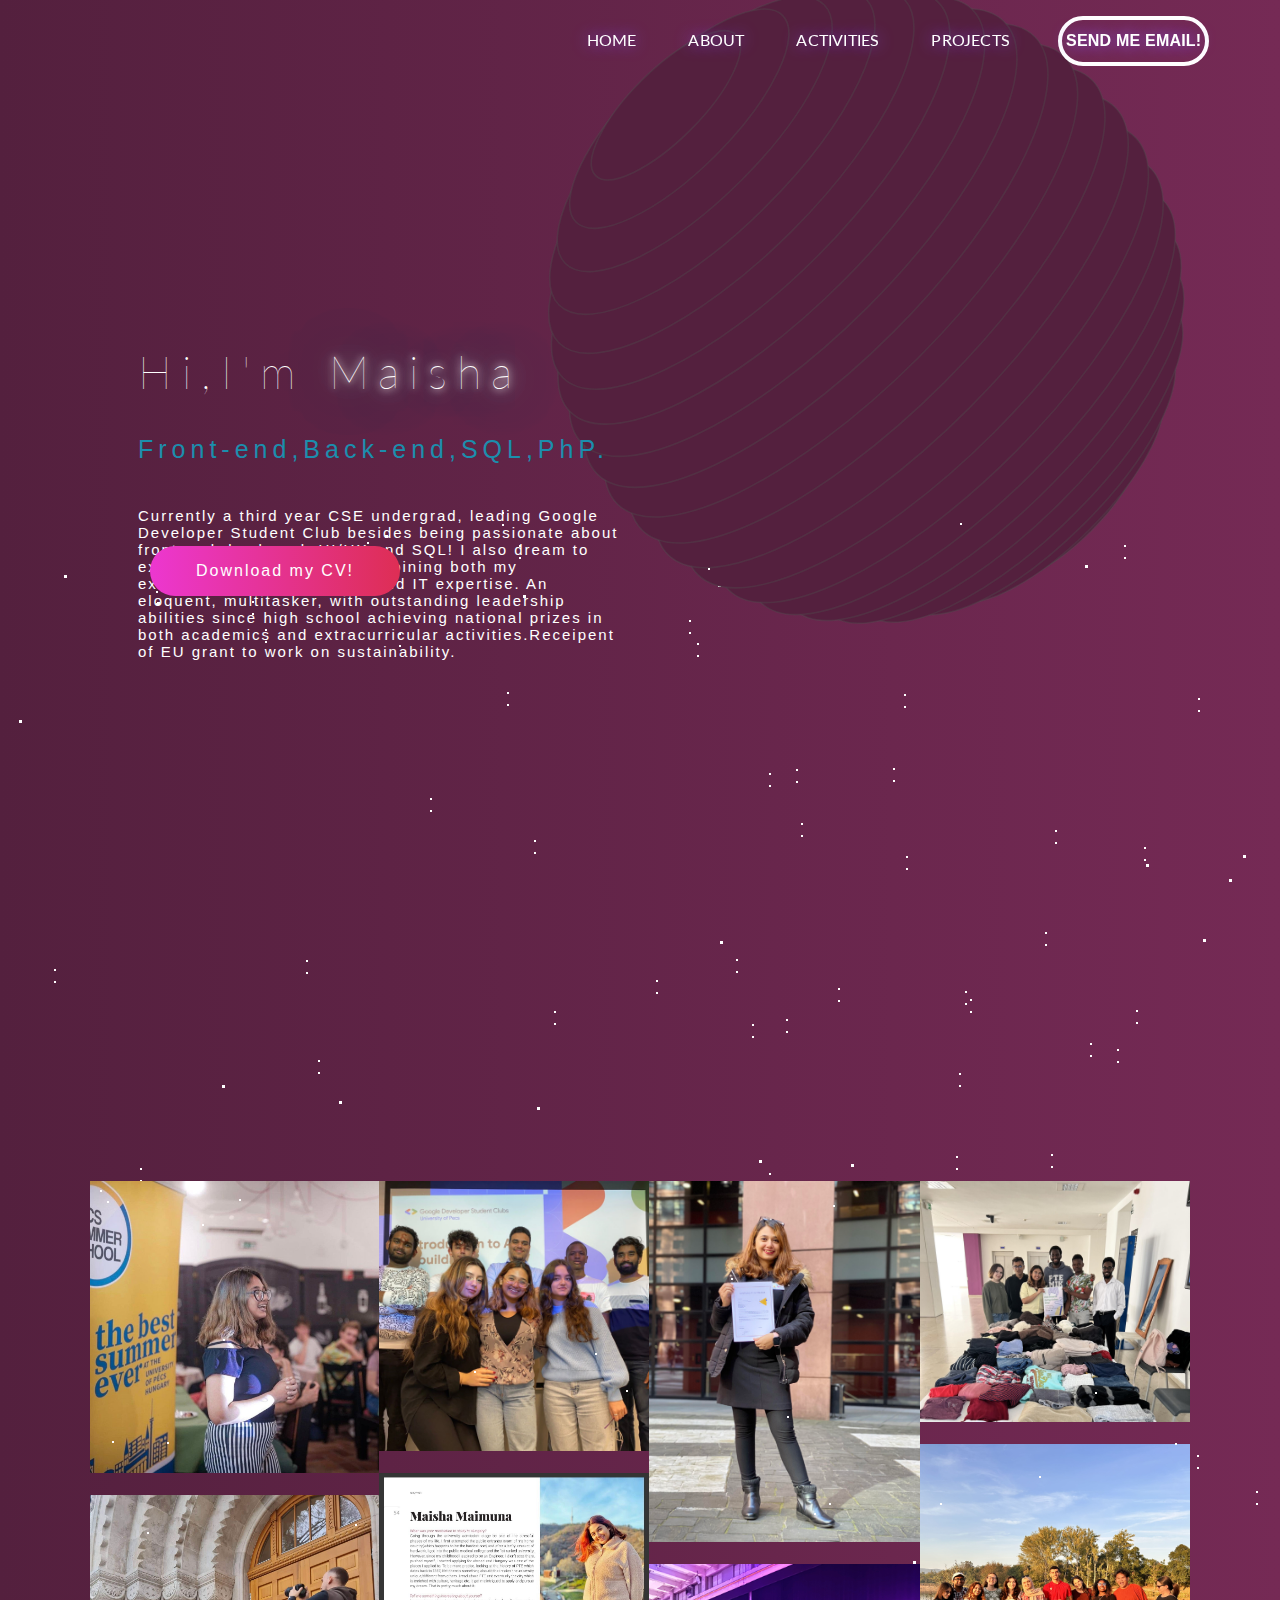
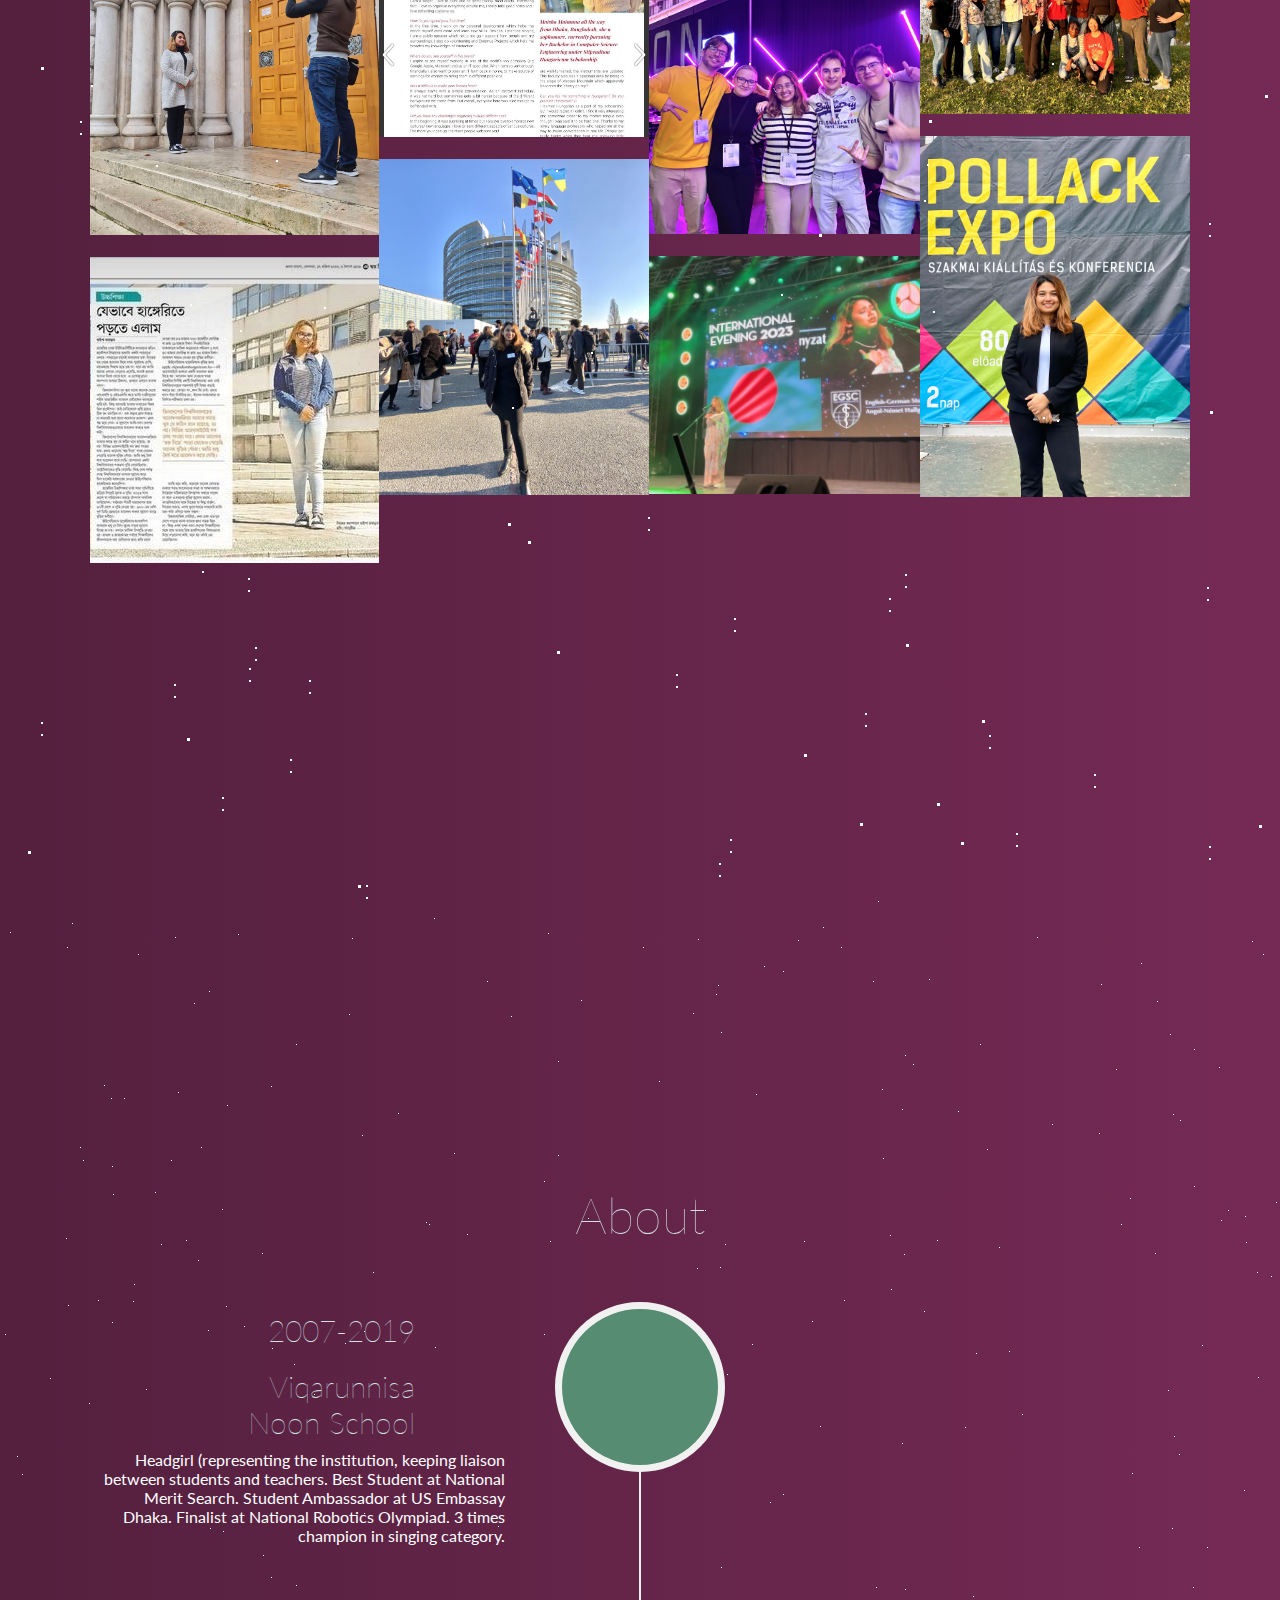
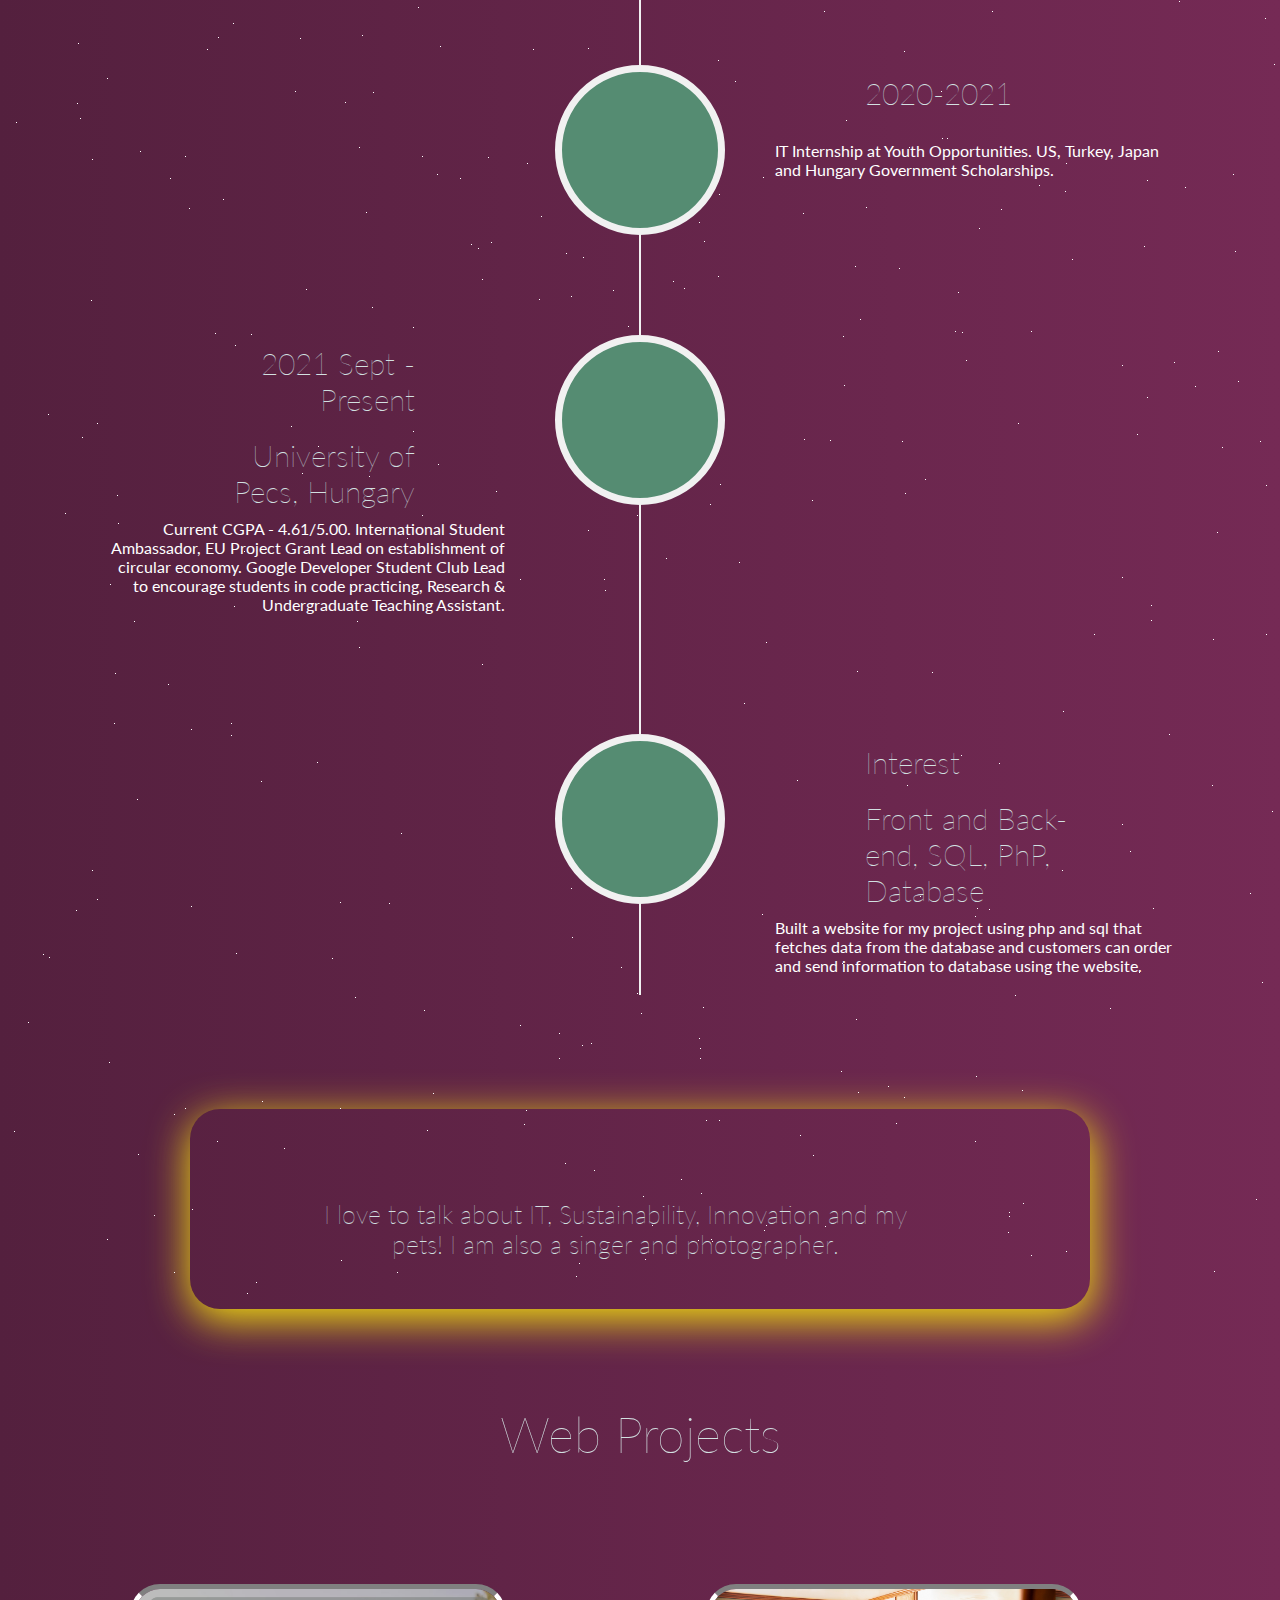
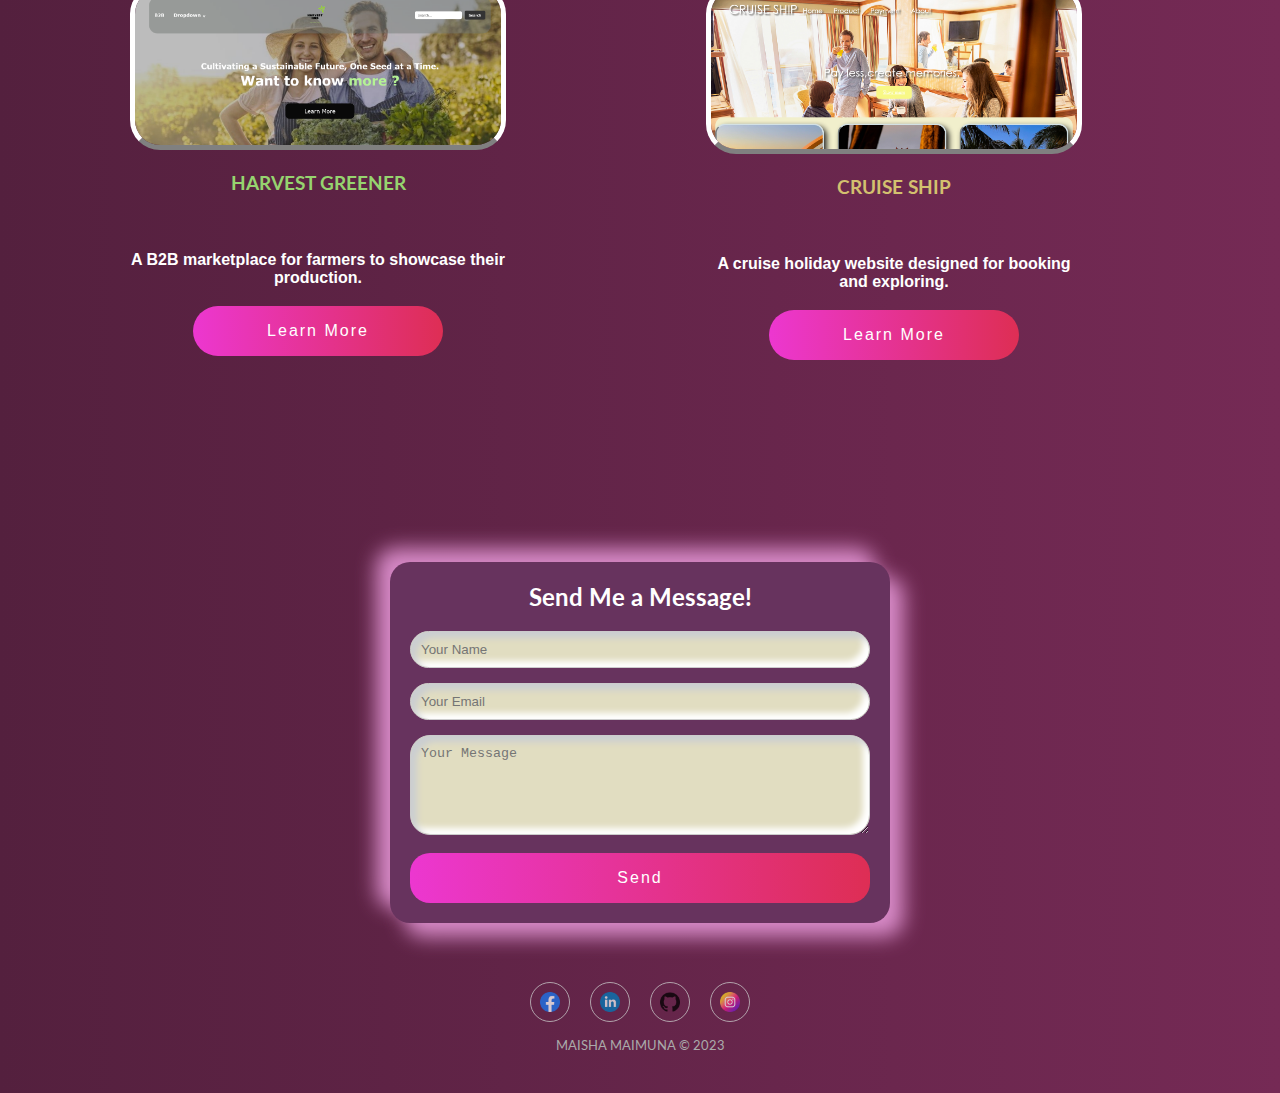
==== index.html @ 115b4304 "Added files." ====
<!DOCTYPE html>
<html lang="en">
<head>
    <meta charset="UTF-8">
    <meta http-equiv="X-UA-Compatible" content="IE=edge">
    <meta name="viewport" content="width=device-width, initial-scale=1.0">
    <title>Maisha Maimuna</title>
    <link rel="stylesheet" href="style/css.css">
	<link href='https://fonts.googleapis.com/css?family=Lato:300,400,700' rel='stylesheet' type='text/css'>
	<script src="https://codepen.io/juliangarnier/pen/75efae7724dbc3c055e918057fc4aca5.js"></script>
	
</head>
<body>
<div class="animation-wrapper">
  <div class="sphere-animation">
    <svg class="sphere" viewBox="0 0 440 440" stroke="rgba(80,80,80,.35)">
      <defs>
        <linearGradient id="sphereGradient" x1="5%" x2="5%" y1="0%" y2="15%">
          <stop stop-color="#373734" offset="0%"/>
          <stop stop-color="#242423" offset="50%"/>
          <stop stop-color="#0D0D0C" offset="100%"/>
          
        </linearGradient>
      </defs>
      <path d="M361.604 361.238c-24.407 24.408-51.119 37.27-59.662 28.727-8.542-8.543 4.319-35.255 28.726-59.663 24.408-24.407 51.12-37.269 59.663-28.726 8.542 8.543-4.319 35.255-28.727 59.662z"/>
      <path d="M360.72 360.354c-35.879 35.88-75.254 54.677-87.946 41.985-12.692-12.692 6.105-52.067 41.985-87.947 35.879-35.879 75.254-54.676 87.946-41.984 12.692 12.692-6.105 52.067-41.984 87.946z"/>
      <path d="M357.185 356.819c-44.91 44.91-94.376 68.258-110.485 52.149-16.11-16.11 7.238-65.575 52.149-110.485 44.91-44.91 94.376-68.259 110.485-52.15 16.11 16.11-7.239 65.576-52.149 110.486z"/>
      <path d="M350.998 350.632c-53.21 53.209-111.579 81.107-130.373 62.313-18.794-18.793 9.105-77.163 62.314-130.372 53.209-53.21 111.579-81.108 130.373-62.314 18.794 18.794-9.105 77.164-62.314 130.373z"/>
      <path d="M343.043 342.677c-59.8 59.799-125.292 91.26-146.283 70.268-20.99-20.99 10.47-86.483 70.269-146.282 59.799-59.8 125.292-91.26 146.283-70.269 20.99 20.99-10.47 86.484-70.27 146.283z"/>
      <path d="M334.646 334.28c-65.169 65.169-136.697 99.3-159.762 76.235-23.065-23.066 11.066-94.593 76.235-159.762s136.697-99.3 159.762-76.235c23.065 23.065-11.066 94.593-76.235 159.762z"/>
      <path d="M324.923 324.557c-69.806 69.806-146.38 106.411-171.031 81.76-24.652-24.652 11.953-101.226 81.759-171.032 69.806-69.806 146.38-106.411 171.031-81.76 24.652 24.653-11.953 101.226-81.759 171.032z"/>
      <path d="M312.99 312.625c-73.222 73.223-153.555 111.609-179.428 85.736-25.872-25.872 12.514-106.205 85.737-179.428s153.556-111.609 179.429-85.737c25.872 25.873-12.514 106.205-85.737 179.429z"/>
      <path d="M300.175 299.808c-75.909 75.909-159.11 115.778-185.837 89.052-26.726-26.727 13.143-109.929 89.051-185.837 75.908-75.908 159.11-115.778 185.837-89.051 26.726 26.726-13.143 109.928-89.051 185.836z"/>
      <path d="M284.707 284.34c-77.617 77.617-162.303 118.773-189.152 91.924-26.848-26.848 14.308-111.534 91.924-189.15C265.096 109.496 349.782 68.34 376.63 95.188c26.849 26.849-14.307 111.535-91.923 189.151z"/>
      <path d="M269.239 267.989c-78.105 78.104-163.187 119.656-190.035 92.807-26.849-26.848 14.703-111.93 92.807-190.035 78.105-78.104 163.187-119.656 190.035-92.807 26.849 26.848-14.703 111.93-92.807 190.035z"/>
      <path d="M252.887 252.52C175.27 330.138 90.584 371.294 63.736 344.446 36.887 317.596 78.043 232.91 155.66 155.293 233.276 77.677 317.962 36.521 344.81 63.37c26.85 26.848-14.307 111.534-91.923 189.15z"/>
      <path d="M236.977 236.61C161.069 312.52 77.867 352.389 51.14 325.663c-26.726-26.727 13.143-109.928 89.052-185.837 75.908-75.908 159.11-115.777 185.836-89.05 26.727 26.726-13.143 109.928-89.051 185.836z"/>
      <path d="M221.067 220.7C147.844 293.925 67.51 332.31 41.639 306.439c-25.873-25.873 12.513-106.206 85.736-179.429C200.6 53.786 280.931 15.4 306.804 41.272c25.872 25.873-12.514 106.206-85.737 179.429z"/>
      <path d="M205.157 204.79c-69.806 69.807-146.38 106.412-171.031 81.76-24.652-24.652 11.953-101.225 81.759-171.031 69.806-69.807 146.38-106.411 171.031-81.76 24.652 24.652-11.953 101.226-81.759 171.032z"/>
      <path d="M189.247 188.881c-65.169 65.169-136.696 99.3-159.762 76.235-23.065-23.065 11.066-94.593 76.235-159.762s136.697-99.3 159.762-76.235c23.065 23.065-11.066 94.593-76.235 159.762z"/>
      <path d="M173.337 172.971c-59.799 59.8-125.292 91.26-146.282 70.269-20.991-20.99 10.47-86.484 70.268-146.283 59.8-59.799 125.292-91.26 146.283-70.269 20.99 20.991-10.47 86.484-70.269 146.283z"/>
      <path d="M157.427 157.061c-53.209 53.21-111.578 81.108-130.372 62.314-18.794-18.794 9.104-77.164 62.313-130.373 53.21-53.209 111.58-81.108 130.373-62.314 18.794 18.794-9.105 77.164-62.314 130.373z"/>
      <path d="M141.517 141.151c-44.91 44.91-94.376 68.259-110.485 52.15-16.11-16.11 7.239-65.576 52.15-110.486 44.91-44.91 94.375-68.258 110.485-52.15 16.109 16.11-7.24 65.576-52.15 110.486z"/>
      <path d="M125.608 125.241c-35.88 35.88-75.255 54.677-87.947 41.985-12.692-12.692 6.105-52.067 41.985-87.947C115.525 43.4 154.9 24.603 167.592 37.295c12.692 12.692-6.105 52.067-41.984 87.946z"/>
      <path d="M109.698 109.332c-24.408 24.407-51.12 37.268-59.663 28.726-8.542-8.543 4.319-35.255 28.727-59.662 24.407-24.408 51.12-37.27 59.662-28.727 8.543 8.543-4.319 35.255-28.726 59.663z"/>
    </svg>
  </div>
</div>
<nav id="navbar" class="">
<div class="nav-wrapper">
<ul id="menu">
      <li><a href="index.html" class="navshadow">Home</a></li>
	  <li><a href="about.html" class="navshadow">About</a></li>
	  <li><a href="activities.html" class="navshadow">Activities</a></li>
	  <li><a href="projects.html"class="navshadow" >Projects</a></li>
	  <li><a href="mailto:maimunapriyota676@gmail.com" class="bn3637 bn36"  >Send me email!</a></li>
	  
</ul>
</div>
</nav>


<!-- Menu Icon -->
<div class="menuIcon">
  <span class="icon icon-bars"></span>
  <span class="icon icon-bars overlay"></span>
</div>




<div id='stars'></div>
<div id='stars2'></div>
<div id='stars3'></div>
<h1>
Hi,I'm <span>Maisha</span></h1>
<br>
<p class="intro">Front-end,Back-end,SQL,PhP.</p>
<p class="intro1">Currently a third year CSE undergrad, leading Google Developer Student Club besides being passionate about front-end, back-end, UI/UX and SQL! 
I also dream to expand my career into IT combining both my extraordinary oratory skills and IT expertise. 
An eloquent, multitasker, with outstanding leadership abilities since high school achieving national prizes in both academics and extracurricular activities.Receipent of EU grant to work on sustainability.</p>

<div id="container">
      <button>Download my CV!</button>
    </div>



<div class="gallery">
	<div class="gallery__column">
		        <div class="item">
				<img src="images/img1.jpeg" class="gallery__image" width=100% height=20%>
				<div class="caption">
						
						<p>sed do eiusmod</p>
					</div>
				</div>
		

		        <div class="item">
				<img src="images/img4.jpeg" class="gallery__image" width=100% height=30%>
				<div class="caption">
						
						<p>sed do eiusmod</p>
					</div>
				</div>
			

	            <div class="item">
				<img src="images/img9.jpeg"  class="gallery__image">
				<div class="caption">
						
						<p>sed do eiusmod</p>
					</div>
				</div>
		
	</div>
	
	            <div class="gallery__column">
		        <div class="item">
				<img src="images/img3.jpg"  class="gallery__image" width=100% height=23%>
				<div class="caption">
						
						<p>sed do eiusmod</p>
					</div>
				</div>

		
		        <div class="item">
				<img src="images/img6.jpeg" width=100% height=27% class="gallery__image">
				<div class="caption">
						
						<p>sed do eiusmod</p>
					</div>
				</div>
			

                <div class="item">
				<img src="images/img10.jpg" width=100% height=35% class="gallery__image">
				<div class="caption">
						
						<p>sed do eiusmod</p>
					</div>
				</div>

	</div>
	
	<div class="gallery__column">
                <div class="item">
				<img src="images/img2.jpeg" class="gallery__image" width=100% height=35%>
				<div class="caption">
						
						<p>sed do eiusmod</p>
					</div>
				</div>

		
                <div class="item">
				<img src="images/img7.jpg" width=100% height=25% class="gallery__image">
				<div class="caption">
						
						<p>sed do eiusmod</p>
					</div>
				</div>

                <div class="item">
				<img src="images/img11.jpg" width=100% height=25% class="gallery__image">
				<div class="caption">
						
						<p>sed do eiusmod</p>
					</div>
				</div>

	</div>
	
	<div class="gallery__column">
                <div class="item">
				<img src="images/img5.jpeg" width=100% height=20% class="gallery__image">
				<div class="caption">
						
						<p>sed do eiusmod</p>
					</div>
				</div>
                <div class="item">
				<img src="images/img8.jpg" width=100% height=30% class="gallery__image">
				<div class="caption">
						
						<p>sed do eiusmod</p>
					</div>
				</div>
                <div class="item">
				<img src="images/img12.jpg" width=100% height=35% class="gallery__image">
				<div class="caption">
						
						<p>sed do eiusmod</p>
					</div>
				</div>

	</div>
</div>

    <!-- About Section -->
    <section id="about">
        <div class="container">
            <div class="row">
                <div class="col-lg-12 text-center">
                    <h4>About</h4>
                    
                </div>
				<br>
				<br>
				<br>
            </div>
            <div class="row">
                <div class="col-lg-12">
                    <ul class="timeline">
                        <li>
                            <div class="timeline-image">
                                <img class="img-circle img-responsive" src="img/about/1.jpg" alt="">
                            </div>
                            <div class="timeline-panel">
                                <div class="timeline-heading">
                                    <h5>2007-2019</h5>
                                    <h5 class="subheading">Viqarunnisa Noon School</h5>
                                </div>
                                <div class="timeline-body">
                                    <p class="text-muted">Headgirl (representing the institution, keeping liaison between students and teachers. Best Student at National Merit Search. Student Ambassador at US Embassay Dhaka. Finalist at National Robotics Olympiad. 3 times champion in singing category. </p>
                                </div>
                            </div>
                        </li>
                        <li class="timeline-inverted">
                            <div class="timeline-image">
                                <img class="img-circle img-responsive" src="img/about/2.jpg" alt="">
                            </div>
                            <div class="timeline-panel">
                                <div class="timeline-heading">
                                    <h5>2020-2021</h5>
                                    <h5 class="subheading"></h5>
                                </div>
                                <div class="timeline-body">
                                    <p class="text-muted">IT Internship at Youth Opportunities. US, Turkey, Japan and Hungary Government Scholarships.</p>
                                </div>
                            </div>
                        </li>
                        <li>
                            <div class="timeline-image">
                                <img class="img-circle img-responsive" src="img/about/3.jpg" alt="">
                            </div>
                            <div class="timeline-panel">
                                <div class="timeline-heading">
                                    <h5>2021 Sept - Present</h5>
                                    <h5 class="subheading">University of Pecs, Hungary</h5>
                                </div>
                                <div class="timeline-body">
                                    <p class="text-muted">Current CGPA - 4.61/5.00. International Student Ambassador, EU Project Grant Lead on establishment of circular economy. Google Developer Student Club Lead to encourage students in code practicing, Research & Undergraduate Teaching Assistant.</p>
                                </div>
                            </div>
                        </li>
                        <li class="timeline-inverted">
                            <div class="timeline-image">
                                <img class="img-circle img-responsive" src="img/about/4.jpg" alt="">
                            </div>
                            <div class="timeline-panel">
                                <div class="timeline-heading">
                                    <h5>Interest</h5>
                                    <h5 class="subheading">Front and Back-end, SQL, PhP, Database</h5>
                                </div>
                                <div class="timeline-body">
                                    <p class="text-muted">Built a website for my project using php and sql that fetches data from the database and customers can order and send information to database using the website.</p>
                                </div>
                            </div>
                        </li>
                       </div>
                      
                    </ul>
                </div>
            </div>
      
    </section>
<br>
<br>
<br>
<br>
<br>
<br>

	<div class="post-item1">
<h6> I love to talk about IT, Sustainability, Innovation and my pets! I am also a singer and photographer. </h6>
</div>

<br>
<br>
<br>
<br>
<br>

 <h4> Web Projects </h4>
 <div class="row">
 <div class="column" >
  <div class="post-item">
  <div class="displayimage">
  <img class="imgradius" src="images/webpg2.png" width= 100% height= 60%>
  </div>
  <br>
    <h3><span style="color:#96d36f">HARVEST GREENER</h3>
    <br>
	<br>
	<br>
    <p class="cratepara">A B2B marketplace for farmers to showcase their production.</p>
	<br>
	<button><a href="https://github.com/maishapriyota/harvesthub.github.io" class="button button4" </a>Learn More</button>
	<br>
  </div>
  </div>
  

  <div class="column" >
  <div class="post-item">
  <div class="displayimage">
  <img  class="imgradius" src="images/webpg1.png" width= 100% height= 40% >
  </div>
  <br>
    <h3 ><span style="color:#d3c06f">CRUISE SHIP</h3>
	<br>
	<br>
	<br>
    <p class="cratepara">A cruise holiday website designed for booking and exploring.</p>
	<br>
	<button><a href="https://github.com/maishapriyota/cruise_travel" class="button button4" ></a>Learn More</button>
  </div>
  </div>  
 </div>
  
<br>
<br>
<br>
<br>
<br>
<br>
<br>
<br>
<br>
<br>
<br>
<br>
<br>
<br>
<br>
<br>
<br>
<br>
<br>
<br>
<br>
<br>

<div class="contact-form">
    <h2><span style="color:white">Send Me a Message!</span></h2>
    <form method="post" action="process_message.php">
        <input type="text" name="name" placeholder="Your Name" required>
        <input type="email" name="email" placeholder="Your Email" required>
        <textarea name="message" placeholder="Your Message" required></textarea>
        <button type="submit" name="submit">Send</button>
    </form>
</div>
<br>
<div class="footer-basic">
        <footer>
            <div class="social">
			<a href="https://www.facebook.com/maimunapriyota"><img src="images/facebook.png" width=20px height=20px></a>
			<a href="https://www.linkedin.com/in/maishamaimuna2"><img src="images/linkedin.png" width=20px height=20px></a>
			<a href="https://github.com/maishapriyota"><img src="images/github.png" width=20px height=20px></a>
			<a href="https://www.instagram.com/maieshapriyota/"><img src="images/instagram.png" width=20px height=20px></a>
			</div>
            
            <p class="copyright">MAISHA MAIMUNA © 2023</p>
        </footer>
    </div>

</body>
</html>
<link rel="stylesheet" href="css.css">
<script type="text/javascript" src="script.js"></script>
---- style/css.css ----
html {
  
  background: linear-gradient(to right, #54203e , #752a55);
  overflow: visible;
  
}
body, h1, h2, h3, p {
    margin: 0;
    padding: 0;
}

/* Global styles */

* {
  border: 0;
  box-sizing: border-box;
  margin: 0;
  padding: 0;
}

body {
  font-family: Lato, Helvetica, Arial, sans-serif;
}

a {
  color: inherit;
  font-family: inherit;
  font-size: inherit;
  text-decoration: none;
  
}



/*======================================================
                          Navbar
  ======================================================*/
#navbar {
  background: none;
  position: fixed;
  top: 0;
  height: 60px;
  line-height: 60px;
  width: 140vw;
  z-index: 10;
}

.bn3637 {
  display: inline-flex;
  align-items: center;
  justify-content: center;
  padding: 0.7rem 2rem;
  font-family: "Poppins", sans-serif;
  font-weight: 700;
  font-size: 18px;
  text-align: center;
  text-decoration: none;
  color: #fff;
  backface-visibility: hidden;
  border: 0.3rem solid transparent;
  border-radius: 3rem;
}

.bn36 {
  border-color: #fff;
  transition: transform 0.2s cubic-bezier(0.235, 0, 0.05, 0.95);
}

.bn36:hover {
  transform: perspective(1px) scale3d(1.044, 1.044, 1) translateZ(0) !important;
}


.nav-wrapper {
  margin: auto;
  
  text-align: center;
  width: 70%;
} @media(max-width: 768px) {
    .nav-wrapper {
      width: 90%;
    }
  } @media(max-width: 638px) {
      .nav-wrapper {
        width: 100%;
      }
    } 


.zoom {
  padding: 1px 10px;
  background-color: white;
  border-radius: 20px 20px 20px;
  transition: transform .2s;
  
  width: 200px;
  height: 50px;
  margin: 0 auto;
}

.zoom:hover {
  -ms-transform: scale(0.5); /* IE 9 */
  -webkit-transform: scale(1.5); /* Safari 3-8 */
  transform: scale(1.5); 
}ow:

#navbar ul {
  display: inline-block;
  float: right;
  list-style: none;
  /* margin-right: 14px; */
  margin-top: 6px;
  text-align: right;
  transition: all 300ms cubic-bezier(0.075, 0.82, 0.165, 1);
}
  -webkit-transition: transform 0.5s ease-out;
 @media(orientation: landscape) {
#navbar ul {
        display: inline-block;
      }
    }

#navbar li {
  display: inline-block;
}

#navbar li a {
  color: white;
  display: flex;
  font-size: 1em;
  height: 50px;
  letter-spacing: 0.2px;
  margin: 0 20px;
  padding: 10px 4px;
  position: relative;
  text-decoration: none;
  text-transform: uppercase;
  text-shadow: 0 0 15px #8e54e9;
  transition: all 400ms cubic-bezier(0.75, 0.82, 0.165, 1.75);
}

#navbar li:hover {
  color: #111;
  transform: scale(1.2);
  text-shadow: none;
}


/** Sphere **/

.animation-wrapper {
  width: 30%;
  padding-bottom: 40%;
  position: relative;
}


.animation-wrapper::before {
  content: '';
  display: block;
  position: absolute;
  top: 50%;
  left: 50%;
  transform: translate(-50%, -50%);
  width: 85%;
  height: 85%;
  z-index: 0;
  

}

.sphere-animation {
  position: absolute;
  top: 50%;
  left: 150%;
  width: 700px;
  height: 800px;
  margin: -300px 0 0 -60px;
}



.sphere path {
  fill: #54203e;
  stroke-width: 1px;
  stroke: rgba(80,80,80,.35);
  backface-visibility: hidden;
}

@media (min-width: 500px) {
  .sphere path {
    stroke-width: 1px;
  }
}



.controls {
    background: #3F4656;
    display: flex;
    padding: 20px;
    border-radius: 10px;
    position: relative;
    z-index: 3;
    box-shadow: 0 4px 20px -1px rgba(18, 22, 33, .7);
    @media(max-width: 1200px) {
        margin-top: -4%;
    }
    @media(max-width: 600px) {
        flex-direction: column;
    }
    label {
        color: #CDD9ED;
        font-weight: 500;
        font-size: 14px;
        display: block;
        margin-bottom: 16px;
        @media(max-width: 600px) {
            margin-bottom: 12px;
        }
    }
    [type="range"] {
        width: 160px;
        @media(max-width: 600px) {
            width: 280px;
        }
    }
    & > div {
        &:not(:last-child) {
            margin-right: 20px;
            @media(max-width: 600px) {
                margin: 0 0 24px 0;
            }
        }
    }
}





/*======================================================
                   Responsive Mobile Menu 
  ======================================================*/
.overlay-menu {
  background: lightblue;
  color: rgb(13, 26, 38);
  display: flex;
  align-items: center;
  justify-content: center;
  position: absolute;
  top: 0;
  right: 0;
  padding-right: 15px;
  transform: translateX(-100%);
  width: 100vw;
  height: 100vh;
  -webkit-transition: transform 0.2s ease-out;
  transition: transform 0.2s ease-out;
}

.overlay-menu ul, .overlay-menu li {
  display: block;
  position: relative;
}

.overlay-menu li a {
  display: block;
  font-size: 1.8em;
  letter-spacing: 4px;
/*   opacity: 0; */
  padding: 10px 0;
  text-align: right;
  text-transform: uppercase;
  -webkit-transition: color 0.3s ease;
  transition: color 0.3s ease;
/*   -webkit-transition: 0.2s opacity 0.2s ease-out;
  transition: 0.2s opacity 0.2s ease-out; */
}

.overlay-menu li a:hover,
.overlay-menu li a:active {
  color: rgb(28, 121, 184);
  -webkit-transition: color 0.3s ease;
  transition: color 0.3s ease;
}



#stars {
	content:"e";
  background: transparent;
  box-shadow: 1744px 122px #FFF , 134px 1321px #FFF , 92px 859px #FFF , 235px 1045px #FFF , 366px 912px #FFF , 491px 942px #FFF , 14px 1831px #FFF , 582px 476px #FFF , 588px 1230px #FFF , 1520px 1343px #FFF , 1671px 203px #FFF , 550px 341px #FFF , 1491px 549px #FFF , 558px 161px #FFF , 896px 1823px #FFF , 999px 1463px #FFF , 1557px 636px #FFF , 1754px 1307px #FFF , 1682px 1494px #FFF , 703px 1707px #FFF , 1945px 1847px #FFF , 1151px 1320px #FFF , 980px 144px #FFF , 478px 948px #FFF , 109px 1762px #FFF , 558px 255px #FFF , 719px 1820px #FFF , 588px 748px #FFF , 1899px 174px #FFF , 841px 1771px #FFF , 571px 1588px #FFF , 1155px 353px #FFF , 1879px 1220px #FFF , 1782px 870px #FFF , 407px 1238px #FFF , 1141px 63px #FFF , 1147px 1097px #FFF , 1406px 159px #FFF , 637px 1215px #FFF , 694px 1114px #FFF , 1536px 727px #FFF , 1708px 1512px #FFF , 1147px 880px #FFF , 684px 988px #FFF , 140px 851px #FFF , 1565px 1788px #FFF , 1573px 889px #FFF , 1172px 628px #FFF , 1474px 1978px #FFF , 435px 447px #FFF , 185px 1808px #FFF , 620px 1560px #FFF , 1387px 1196px #FFF , 138px 1854px #FFF , 137px 1499px #FFF , 1721px 1132px #FFF , 10px 32px #FFF , 1931px 1990px #FFF , 209px 91px #FFF , 1876px 1795px #FFF , 1130px 1551px #FFF , 284px 1848px #FFF , 389px 1603px #FFF , 612px 1121px #FFF , 825px 1926px #FFF , 161px 344px #FFF , 1729px 333px #FFF , 1037px 37px #FFF , 844px 1085px #FFF , 1179px 554px #FFF , 50px 478px #FFF , 1864px 704px #FFF , 233px 723px #FFF , 1202px 445px #FFF , 882px 189px #FFF , 362px 735px #FFF , 924px 411px #FFF , 902px 209px #FFF , 104px 185px #FFF , 1599px 1852px #FFF , 1974px 944px #FFF , 438px 1164px #FFF , 401px 1533px #FFF , 191px 1429px #FFF , 251px 1034px #FFF , 1807px 1412px #FFF , 72px 23px #FFF , 1752px 1146px #FFF , 261px 1481px #FFF , 548px 33px #FFF , 710px 1204px #FFF , 355px 1697px #FFF , 581px 100px #FFF , 318px 1146px #FFF , 929px 79px #FFF , 999px 347px #FFF , 155px 292px #FFF , 271px 677px #FFF , 920px 1596px #FFF , 1736px 184px #FFF , 1022px 1790px #FFF , 1465px 1762px #FFF , 820px 526px #FFF , 175px 37px #FFF , 440px 746px #FFF , 681px 1879px #FFF , 690px 1135px #FFF , 1960px 1453px #FFF , 422px 856px #FFF , 1217px 1232px #FFF , 1015px 1695px #FFF , 1933px 492px #FFF , 272px 448px #FFF , 1578px 1487px #FFF , 437px 874px #FFF , 947px 838px #FFF , 1339px 867px #FFF , 1484px 773px #FFF , 764px 66px #FFF , 418px 707px #FFF , 192px 1909px #FFF , 1629px 215px #FFF , 171px 260px #FFF , 1180px 220px #FFF , 488px 857px #FFF , 593px 493px #FFF , 1794px 886px #FFF , 1673px 1977px #FFF , 905px 1193px #FFF , 1372px 1843px #FFF , 1605px 908px #FFF , 659px 181px #FFF , 700px 1758px #FFF , 812px 1200px #FFF , 1800px 1440px #FFF , 1858px 212px #FFF , 628px 1026px #FFF , 1825px 1556px #FFF , 1641px 1750px #FFF , 1195px 1086px #FFF , 1465px 558px #FFF , 1634px 436px #FFF , 1354px 1831px #FFF , 1212px 1485px #FFF , 1491px 994px #FFF , 604px 1279px #FFF , 413px 1131px #FFF , 1677px 1086px #FFF , 841px 47px #FFF , 146px 489px #FFF , 117px 1195px #FFF , 67px 47px #FFF , 883px 258px #FFF , 1801px 1294px #FFF , 594px 1870px #FFF , 649px 531px #FFF , 721px 132px #FFF , 975px 1616px #FFF , 716px 94px #FFF , 295px 791px #FFF , 174px 1814px #FFF , 1130px 298px #FFF , 1747px 1835px #FFF , 605px 1521px #FFF , 78px 743px #FFF , 1685px 311px #FFF , 804px 341px #FFF , 1440px 852px #FFF , 1607px 1692px #FFF , 698px 1112px #FFF , 1153px 1608px #FFF , 539px 999px #FFF , 262px 353px #FFF , 457px 1246px #FFF , 1858px 998px #FFF , 364px 431px #FFF , 1907px 912px #FFF , 541px 916px #FFF , 168px 1384px #FFF , 357px 1321px #FFF , 1859px 1866px #FFF , 1001px 909px #FFF , 842px 1663px #FFF , 369px 1176px #FFF , 932px 1372px #FFF , 1606px 732px #FFF , 1844px 857px #FFF , 974px 1588px #FFF , 804px 1139px #FFF , 65px 1213px #FFF , 1066px 863px #FFF , 1991px 1734px #FFF , 300px 738px #FFF , 1260px 1141px #FFF , 83px 260px #FFF , 1219px 167px #FFF , 613px 990px #FFF , 873px 81px #FFF , 362px 235px #FFF , 373px 372px #FFF , 80px 247px #FFF , 902px 1141px #FFF , 294px 464px #FFF , 766px 1925px #FFF , 1151px 1305px #FFF , 1250px 1593px #FFF , 1289px 119px #FFF , 1525px 1505px #FFF , 234px 1306px #FFF , 571px 858px #FFF , 571px 996px #FFF , 766px 1342px #FFF , 1371px 716px #FFF , 711px 1939px #FFF , 904px 1797px #FFF , 424px 1710px #FFF , 762px 1614px #FFF , 1389px 1290px #FFF , 905px 689px #FFF , 352px 38px #FFF , 2000px 1317px #FFF , 597px 864px #FFF , 824px 711px #FFF , 966px 1060px #FFF , 958px 992px #FFF , 1121px 324px #FFF , 1624px 688px #FFF , 1737px 702px #FFF , 1566px 1344px #FFF , 697px 368px #FFF , 291px 1126px #FFF , 1732px 50px #FFF , 712px 1941px #FFF , 1257px 372px #FFF , 317px 1462px #FFF , 222px 309px #FFF , 1139px 647px #FFF , 170px 878px #FFF , 1272px 1511px #FFF , 1009px 1912px #FFF , 1875px 1105px #FFF , 1968px 1370px #FFF , 1193px 687px #FFF , 1498px 611px #FFF , 247px 1993px #FFF , 1686px 1611px #FFF , 937px 340px #FFF , 114px 1423px #FFF , 496px 1191px #FFF , 110px 1284px #FFF , 876px 687px #FFF , 1173px 214px #FFF , 210px 628px #FFF , 302px 1173px #FFF , 1318px 939px #FFF , 1665px 1310px #FFF , 66px 338px #FFF , 1355px 615px #FFF , 1139px 1672px #FFF , 91px 1000px #FFF , 112px 422px #FFF , 89px 503px #FFF , 97px 1599px #FFF , 1031px 1955px #FFF , 1755px 1532px #FFF , 1764px 1930px #FFF , 1822px 1751px #FFF , 133px 401px #FFF , 718px 85px #FFF , 1797px 78px #FFF , 520px 1725px #FFF , 226px 406px #FFF , 1561px 1574px #FFF , 340px 1602px #FFF , 718px 976px #FFF , 1823px 570px #FFF , 1298px 484px #FFF , 1023px 1903px #FFF , 1266px 1334px #FFF , 763px 877px #FFF , 223px 631px #FFF , 1761px 1293px #FFF , 878px 1px #FFF , 973px 696px #FFF , 975px 1841px #FFF , 1276px 302px #FFF , 1399px 1324px #FFF , 1706px 872px #FFF , 341px 1960px #FFF , 1384px 1655px #FFF , 1897px 767px #FFF , 68px 405px #FFF , 705px 310px #FFF , 194px 103px #FFF , 1432px 368px #FFF , 1262px 1682px #FFF , 1933px 1526px #FFF , 263px 655px #FFF , 1031px 1031px #FFF , 1557px 788px #FFF , 1558px 1360px #FFF , 812px 421px #FFF , 1951px 734px #FFF , 1567px 498px #FFF , 1832px 1229px #FFF , 913px 164px #FFF , 1907px 1273px #FFF , 533px 749px #FFF , 1235px 951px #FFF , 645px 1959px #FFF , 92px 1570px #FFF , 1169px 1434px #FFF , 118px 1223px #FFF , 583px 957px #FFF , 1245px 316px #FFF , 527px 863px #FFF , 372px 1007px #FFF , 244px 1251px #FFF , 314px 494px #FFF , 1842px 1463px #FFF , 1315px 730px #FFF , 1655px 1366px #FFF , 482px 979px #FFF , 340px 1808px #FFF , 256px 578px #FFF , 858px 1792px #FFF , 1965px 403px #FFF , 454px 253px #FFF , 1664px 698px #FFF , 1974px 750px #FFF , 262px 1801px #FFF , 1652px 1076px #FFF , 992px 711px #FFF , 1792px 1323px #FFF , 700px 1748px #FFF , 855px 966px #FFF , 1833px 1747px #FFF , 402px 1272px #FFF , 1391px 1039px #FFF , 1395px 1538px #FFF , 397px 1972px #FFF , 744px 1403px #FFF , 1784px 1046px #FFF , 111px 198px #FFF , 1827px 473px #FFF , 1347px 1891px #FFF , 1238px 1081px #FFF , 189px 908px #FFF , 1513px 542px #FFF , 673px 981px #FFF , 720px 1184px #FFF , 373px 792px #FFF , 1470px 1631px #FFF , 16px 822px #FFF , 1935px 829px #FFF , 364px 613px #FFF , 223px 899px #FFF , 1233px 874px #FFF , 1441px 1834px #FFF , 719px 894px #FFF , 76px 1610px #FFF , 296px 685px #FFF , 572px 1637px #FFF , 349px 114px #FFF , 1670px 1802px #FFF , 979px 928px #FFF , 1589px 574px #FFF , 756px 194px #FFF , 616px 507px #FFF , 271px 186px #FFF , 198px 360px #FFF , 1916px 418px #FFF , 721px 667px #FFF , 1937px 1908px #FFF , 17px 556px #FFF , 345px 443px #FFF , 718px 760px #FFF , 1922px 310px #FFF , 1185px 887px #FFF , 1745px 1848px #FFF , 909px 847px #FFF , 1170px 134px #FFF , 1773px 1133px #FFF , 1099px 233px #FFF , 1122px 1524px #FFF , 866px 907px #FFF , 398px 213px #FFF , 1287px 886px #FFF , 1194px 149px #FFF , 1876px 1667px #FFF , 332px 1658px #FFF , 146px 1253px #FFF , 958px 211px #FFF , 643px 47px #FFF , 1213px 1339px #FFF , 1637px 1939px #FFF , 1601px 355px #FFF , 256px 1982px #FFF , 989px 1609px #FFF , 1179px 701px #FFF , 685px 1463px #FFF , 1910px 465px #FFF , 764px 1930px #FFF , 1856px 433px #FFF , 720px 367px #FFF , 1821px 416px #FFF , 48px 1114px #FFF , 716px 489px #FFF , 174px 1972px #FFF , 115px 1373px #FFF , 1487px 141px #FFF , 1919px 1362px #FFF , 1662px 859px #FFF , 1168px 490px #FFF , 706px 1820px #FFF , 588px 318px #FFF , 107px 778px #FFF , 621px 1667px #FFF , 1331px 1996px #FFF , 1404px 1154px #FFF , 860px 1019px #FFF , 1385px 1883px #FFF , 1066px 1951px #FFF , 752px 444px #FFF , 955px 1031px #FFF , 1256px 1899px #FFF , 961px 1455px #FFF , 1101px 84px #FFF , 890px 335px #FFF , 798px 40px #FFF , 138px 54px #FFF , 1934px 252px #FFF , 429px 324px #FFF , 1645px 1522px #FFF , 218px 737px #FFF , 1625px 531px #FFF , 605px 1290px #FFF , 1867px 648px #FFF , 82px 1137px #FFF , 231px 1423px #FFF , 471px 944px #FFF , 1363px 1752px #FFF , 482px 1364px #FFF , 1305px 627px #FFF , 1065px 891px #FFF , 217px 1841px #FFF , 1843px 1501px #FFF , 1681px 734px #FFF , 185px 856px #FFF , 609px 1094px #FFF , 49px 1657px #FFF , 783px 594px #FFF , 1018px 1123px #FFF , 644px 1149px #FFF , 739px 1262px #FFF , 1439px 1187px #FFF , 1789px 1507px #FFF , 941px 791px #FFF , 1319px 1308px #FFF , 498px 626px #FFF , 1594px 858px #FFF , 783px 71px #FFF , 576px 1976px #FFF , 1625px 696px #FFF , 1821px 352px #FFF , 1039px 885px #FFF , 208px 430px #FFF , 124px 198px #FFF , 1964px 686px #FFF , 1440px 1952px #FFF , 231px 1435px #FFF , 1846px 853px #FFF , 1174px 536px #FFF , 1228px 310px #FFF , 1380px 699px #FFF , 1116px 169px #FFF , 1416px 1007px #FFF , 178px 192px #FFF , 1302px 1903px #FFF , 1892px 154px #FFF , 962px 1032px #FFF , 1009px 1916px #FFF , 1549px 1206px #FFF , 899px 968px #FFF , 902px 543px #FFF , 1516px 542px #FFF , 965px 527px #FFF , 1594px 696px #FFF , 856px 1719px #FFF , 1522px 248px #FFF , 1795px 283px #FFF , 1144px 946px #FFF , 1365px 199px #FFF , 359px 1347px #FFF , 1506px 263px #FFF , 433px 1793px #FFF , 201px 247px #FFF , 942px 838px #FFF , 1122px 1065px #FFF , 1997px 108px #FFF , 306px 989px #FFF , 641px 1713px #FFF , 1072px 959px #FFF , 1874px 1079px #FFF , 1938px 269px #FFF , 891px 389px #FFF , 22px 574px #FFF , 727px 474px #FFF , 1671px 1649px #FFF , 98px 400px #FFF , 641px 798px #FFF , 1218px 1051px #FFF , 907px 1485px #FFF , 1002px 1549px #FFF , 1932px 1448px #FFF , 1132px 573px #FFF , 1222px 1147px #FFF , 1009px 451px #FFF , 698px 1940px #FFF , 97px 1123px #FFF , 904px 751px #FFF , 1904px 593px #FFF , 1451px 1658px #FFF , 191px 1606px #FFF , 1346px 482px #FFF , 1935px 1086px #FFF , 1052px 224px #FFF , 526px 1810px #FFF , 1607px 606px #FFF , 427px 1830px #FFF , 1546px 407px #FFF , 1771px 208px #FFF , 1714px 181px #FFF , 1332px 943px #FFF , 1663px 1094px #FFF , 1861px 1747px #FFF , 1429px 1217px #FFF , 1733px 1915px #FFF , 925px 1179px #FFF , 735px 781px #FFF , 1775px 1989px #FFF , 1770px 476px #FFF , 844px 400px #FFF , 1793px 1517px #FFF , 544px 281px #FFF , 725px 344px #FFF , 1274px 764px #FFF , 1845px 339px #FFF , 582px 1745px #FFF , 351px 1287px #FFF , 207px 749px #FFF , 1063px 1411px #FFF , 1246px 342px #FFF , 1538px 166px #FFF , 770px 602px #FFF , 1214px 1971px #FFF , 113px 294px #FFF , 1157px 101px #FFF , 1657px 517px #FFF , 637px 1693px #FFF , 961px 1649px #FFF , 1754px 1572px #FFF , 1885px 659px #FFF , 238px 34px #FFF , 413px 1027px #FFF , 1709px 1556px #FFF , 460px 878px #FFF , 1597px 608px #FFF , 544px 434px #FFF , 1258px 477px #FFF , 565px 1863px #FFF , 426px 322px #FFF , 1917px 850px #FFF , 296px 144px #FFF , 643px 1896px #FFF , 511px 116px #FFF , 359px 847px #FFF , 702px 1133px #FFF , 857px 1371px #FFF , 559px 1758px #FFF , 1615px 1223px #FFF , 1927px 1736px #FFF , 704px 941px #FFF , 1932px 942px #FFF , 1462px 335px #FFF , 154px 1915px #FFF , 1387px 918px #FFF , 1512px 1041px #FFF , 1094px 1334px #FFF , 1678px 865px #FFF , 1960px 431px #FFF , 666px 1258px #FFF , 422px 1215px #FFF , 345px 802px #FFF , 1207px 647px #FFF , 1701px 374px #FFF , 1440px 1925px #FFF , 1536px 1163px #FFF , 905px 155px #FFF , 843px 1036px #FFF , 660px 823px #FFF , 1329px 661px #FFF , 1867px 899px #FFF , 1022px 514px #FFF , 1062px 1570px #FFF , 888px 1786px #FFF , 699px 1738px #FFF , 1831px 1712px #FFF , 434px 18px #FFF , 227px 205px #FFF , 520px 1279px #FFF , 1329px 764px #FFF , 1824px 47px #FFF , 112px 266px #FFF , 830px 1140px #FFF , 478px 637px #FFF , 634px 850px #FFF , 711px 873px #FFF , 987px 249px #FFF , 1454px 909px #FFF , 699px 922px #FFF , 1458px 1142px #FFF , 701px 1893px #FFF , 134px 384px #FFF , 904px 354px #FFF , 1913px 1229px #FFF , 1606px 1336px #FFF , 976px 1776px #FFF , 1726px 605px #FFF , 1244px 590px #FFF , 1351px 526px #FFF , 1997px 130px #FFF , 1137px 1134px #FFF , 1293px 283px #FFF , 977px 1608px #FFF , 422px 1252px #FFF , 236px 1653px #FFF , 28px 1722px #FFF , 698px 39px #FFF , 5px 434px #FFF , 1430px 1466px #FFF , 1470px 1596px #FFF , 487px 81px #FFF , 186px 340px #FFF , 1941px 1px #FFF , 1342px 487px #FFF , 813px 1855px #FFF , 1445px 148px #FFF , 1965px 1428px #FFF , 1122px 1277px #FFF , 846px 820px #FFF , 1804px 228px #FFF , 1501px 121px #FFF , 215px 1033px #FFF , 244px 426px #FFF , 976px 453px #FFF , 566px 953px #FFF , 1772px 213px #FFF , 1323px 1778px #FFF , 1350px 817px #FFF , 803px 913px #FFF , 1395px 1359px #FFF , 1995px 119px #FFF , 579px 1963px #FFF , 862px 1621px #FFF , 1718px 825px #FFF , 823px 27px #FFF , 1252px 41px #FFF , 1562px 835px #FFF , 1730px 633px #FFF , 1723px 1939px #FFF , 524px 1824px #FFF , 1921px 1450px #FFF , 1174px 1062px #FFF , 1008px 1932px #FFF , 467px 334px #FFF , 80px 818px #FFF , 1266px 1185px #FFF , 1589px 807px #FFF , 1221px 320px #FFF , 1724px 852px #FFF , 1194px 286px #FFF , 800px 1835px #FFF , 1958px 728px #FFF , 1271px 376px #FFF , 43px 1654px #FFF , 77px 803px #FFF , 1399px 197px #FFF , 591px 1743px #FFF , 652px 1925px #FFF , 107px 1939px #FFF , 1110px 1708px #FFF , 797px 1480px #FFF , 1516px 684px #FFF , 559px 1733px #FFF , 1265px 718px #FFF , 1263px 54px #FFF , 693px 113px #FFF , 1456px 1459px #FFF , 1527px 1324px #FFF;
  animation: animStar 60s linear infinite;
}
#stars:after {
  content: " ";
  position: absolute;
  top: 2500px;
  width: 1px;
  height: 1px;
  background: transparent;
  box-shadow: 1744px 122px #FFF , 134px 1321px #FFF , 92px 859px #FFF , 235px 1045px #FFF , 366px 912px #FFF , 491px 942px #FFF , 14px 1831px #FFF , 582px 476px #FFF , 588px 1230px #FFF , 1520px 1343px #FFF , 1671px 203px #FFF , 550px 341px #FFF , 1491px 549px #FFF , 558px 161px #FFF , 896px 1823px #FFF , 999px 1463px #FFF , 1557px 636px #FFF , 1754px 1307px #FFF , 1682px 1494px #FFF , 703px 1707px #FFF , 1945px 1847px #FFF , 1151px 1320px #FFF , 980px 144px #FFF , 478px 948px #FFF , 109px 1762px #FFF , 558px 255px #FFF , 719px 1820px #FFF , 588px 748px #FFF , 1899px 174px #FFF , 841px 1771px #FFF , 571px 1588px #FFF , 1155px 353px #FFF , 1879px 1220px #FFF , 1782px 870px #FFF , 407px 1238px #FFF , 1141px 63px #FFF , 1147px 1097px #FFF , 1406px 159px #FFF , 637px 1215px #FFF , 694px 1114px #FFF , 1536px 727px #FFF , 1708px 1512px #FFF , 1147px 880px #FFF , 684px 988px #FFF , 140px 851px #FFF , 1565px 1788px #FFF , 1573px 889px #FFF , 1172px 628px #FFF , 1474px 1978px #FFF , 435px 447px #FFF , 185px 1808px #FFF , 620px 1560px #FFF , 1387px 1196px #FFF , 138px 1854px #FFF , 137px 1499px #FFF , 1721px 1132px #FFF , 10px 32px #FFF , 1931px 1990px #FFF , 209px 91px #FFF , 1876px 1795px #FFF , 1130px 1551px #FFF , 284px 1848px #FFF , 389px 1603px #FFF , 612px 1121px #FFF , 825px 1926px #FFF , 161px 344px #FFF , 1729px 333px #FFF , 1037px 37px #FFF , 844px 1085px #FFF , 1179px 554px #FFF , 50px 478px #FFF , 1864px 704px #FFF , 233px 723px #FFF , 1202px 445px #FFF , 882px 189px #FFF , 362px 735px #FFF , 924px 411px #FFF , 902px 209px #FFF , 104px 185px #FFF , 1599px 1852px #FFF , 1974px 944px #FFF , 438px 1164px #FFF , 401px 1533px #FFF , 191px 1429px #FFF , 251px 1034px #FFF , 1807px 1412px #FFF , 72px 23px #FFF , 1752px 1146px #FFF , 261px 1481px #FFF , 548px 33px #FFF , 710px 1204px #FFF , 355px 1697px #FFF , 581px 100px #FFF , 318px 1146px #FFF , 929px 79px #FFF , 999px 347px #FFF , 155px 292px #FFF , 271px 677px #FFF , 920px 1596px #FFF , 1736px 184px #FFF , 1022px 1790px #FFF , 1465px 1762px #FFF , 820px 526px #FFF , 175px 37px #FFF , 440px 746px #FFF , 681px 1879px #FFF , 690px 1135px #FFF , 1960px 1453px #FFF , 422px 856px #FFF , 1217px 1232px #FFF , 1015px 1695px #FFF , 1933px 492px #FFF , 272px 448px #FFF , 1578px 1487px #FFF , 437px 874px #FFF , 947px 838px #FFF , 1339px 867px #FFF , 1484px 773px #FFF , 764px 66px #FFF , 418px 707px #FFF , 192px 1909px #FFF , 1629px 215px #FFF , 171px 260px #FFF , 1180px 220px #FFF , 488px 857px #FFF , 593px 493px #FFF , 1794px 886px #FFF , 1673px 1977px #FFF , 905px 1193px #FFF , 1372px 1843px #FFF , 1605px 908px #FFF , 659px 181px #FFF , 700px 1758px #FFF , 812px 1200px #FFF , 1800px 1440px #FFF , 1858px 212px #FFF , 628px 1026px #FFF , 1825px 1556px #FFF , 1641px 1750px #FFF , 1195px 1086px #FFF , 1465px 558px #FFF , 1634px 436px #FFF , 1354px 1831px #FFF , 1212px 1485px #FFF , 1491px 994px #FFF , 604px 1279px #FFF , 413px 1131px #FFF , 1677px 1086px #FFF , 841px 47px #FFF , 146px 489px #FFF , 117px 1195px #FFF , 67px 47px #FFF , 883px 258px #FFF , 1801px 1294px #FFF , 594px 1870px #FFF , 649px 531px #FFF , 721px 132px #FFF , 975px 1616px #FFF , 716px 94px #FFF , 295px 791px #FFF , 174px 1814px #FFF , 1130px 298px #FFF , 1747px 1835px #FFF , 605px 1521px #FFF , 78px 743px #FFF , 1685px 311px #FFF , 804px 341px #FFF , 1440px 852px #FFF , 1607px 1692px #FFF , 698px 1112px #FFF , 1153px 1608px #FFF , 539px 999px #FFF , 262px 353px #FFF , 457px 1246px #FFF , 1858px 998px #FFF , 364px 431px #FFF , 1907px 912px #FFF , 541px 916px #FFF , 168px 1384px #FFF , 357px 1321px #FFF , 1859px 1866px #FFF , 1001px 909px #FFF , 842px 1663px #FFF , 369px 1176px #FFF , 932px 1372px #FFF , 1606px 732px #FFF , 1844px 857px #FFF , 974px 1588px #FFF , 804px 1139px #FFF , 65px 1213px #FFF , 1066px 863px #FFF , 1991px 1734px #FFF , 300px 738px #FFF , 1260px 1141px #FFF , 83px 260px #FFF , 1219px 167px #FFF , 613px 990px #FFF , 873px 81px #FFF , 362px 235px #FFF , 373px 372px #FFF , 80px 247px #FFF , 902px 1141px #FFF , 294px 464px #FFF , 766px 1925px #FFF , 1151px 1305px #FFF , 1250px 1593px #FFF , 1289px 119px #FFF , 1525px 1505px #FFF , 234px 1306px #FFF , 571px 858px #FFF , 571px 996px #FFF , 766px 1342px #FFF , 1371px 716px #FFF , 711px 1939px #FFF , 904px 1797px #FFF , 424px 1710px #FFF , 762px 1614px #FFF , 1389px 1290px #FFF , 905px 689px #FFF , 352px 38px #FFF , 2000px 1317px #FFF , 597px 864px #FFF , 824px 711px #FFF , 966px 1060px #FFF , 958px 992px #FFF , 1121px 324px #FFF , 1624px 688px #FFF , 1737px 702px #FFF , 1566px 1344px #FFF , 697px 368px #FFF , 291px 1126px #FFF , 1732px 50px #FFF , 712px 1941px #FFF , 1257px 372px #FFF , 317px 1462px #FFF , 222px 309px #FFF , 1139px 647px #FFF , 170px 878px #FFF , 1272px 1511px #FFF , 1009px 1912px #FFF , 1875px 1105px #FFF , 1968px 1370px #FFF , 1193px 687px #FFF , 1498px 611px #FFF , 247px 1993px #FFF , 1686px 1611px #FFF , 937px 340px #FFF , 114px 1423px #FFF , 496px 1191px #FFF , 110px 1284px #FFF , 876px 687px #FFF , 1173px 214px #FFF , 210px 628px #FFF , 302px 1173px #FFF , 1318px 939px #FFF , 1665px 1310px #FFF , 66px 338px #FFF , 1355px 615px #FFF , 1139px 1672px #FFF , 91px 1000px #FFF , 112px 422px #FFF , 89px 503px #FFF , 97px 1599px #FFF , 1031px 1955px #FFF , 1755px 1532px #FFF , 1764px 1930px #FFF , 1822px 1751px #FFF , 133px 401px #FFF , 718px 85px #FFF , 1797px 78px #FFF , 520px 1725px #FFF , 226px 406px #FFF , 1561px 1574px #FFF , 340px 1602px #FFF , 718px 976px #FFF , 1823px 570px #FFF , 1298px 484px #FFF , 1023px 1903px #FFF , 1266px 1334px #FFF , 763px 877px #FFF , 223px 631px #FFF , 1761px 1293px #FFF , 878px 1px #FFF , 973px 696px #FFF , 975px 1841px #FFF , 1276px 302px #FFF , 1399px 1324px #FFF , 1706px 872px #FFF , 341px 1960px #FFF , 1384px 1655px #FFF , 1897px 767px #FFF , 68px 405px #FFF , 705px 310px #FFF , 194px 103px #FFF , 1432px 368px #FFF , 1262px 1682px #FFF , 1933px 1526px #FFF , 263px 655px #FFF , 1031px 1031px #FFF , 1557px 788px #FFF , 1558px 1360px #FFF , 812px 421px #FFF , 1951px 734px #FFF , 1567px 498px #FFF , 1832px 1229px #FFF , 913px 164px #FFF , 1907px 1273px #FFF , 533px 749px #FFF , 1235px 951px #FFF , 645px 1959px #FFF , 92px 1570px #FFF , 1169px 1434px #FFF , 118px 1223px #FFF , 583px 957px #FFF , 1245px 316px #FFF , 527px 863px #FFF , 372px 1007px #FFF , 244px 1251px #FFF , 314px 494px #FFF , 1842px 1463px #FFF , 1315px 730px #FFF , 1655px 1366px #FFF , 482px 979px #FFF , 340px 1808px #FFF , 256px 578px #FFF , 858px 1792px #FFF , 1965px 403px #FFF , 454px 253px #FFF , 1664px 698px #FFF , 1974px 750px #FFF , 262px 1801px #FFF , 1652px 1076px #FFF , 992px 711px #FFF , 1792px 1323px #FFF , 700px 1748px #FFF , 855px 966px #FFF , 1833px 1747px #FFF , 402px 1272px #FFF , 1391px 1039px #FFF , 1395px 1538px #FFF , 397px 1972px #FFF , 744px 1403px #FFF , 1784px 1046px #FFF , 111px 198px #FFF , 1827px 473px #FFF , 1347px 1891px #FFF , 1238px 1081px #FFF , 189px 908px #FFF , 1513px 542px #FFF , 673px 981px #FFF , 720px 1184px #FFF , 373px 792px #FFF , 1470px 1631px #FFF , 16px 822px #FFF , 1935px 829px #FFF , 364px 613px #FFF , 223px 899px #FFF , 1233px 874px #FFF , 1441px 1834px #FFF , 719px 894px #FFF , 76px 1610px #FFF , 296px 685px #FFF , 572px 1637px #FFF , 349px 114px #FFF , 1670px 1802px #FFF , 979px 928px #FFF , 1589px 574px #FFF , 756px 194px #FFF , 616px 507px #FFF , 271px 186px #FFF , 198px 360px #FFF , 1916px 418px #FFF , 721px 667px #FFF , 1937px 1908px #FFF , 17px 556px #FFF , 345px 443px #FFF , 718px 760px #FFF , 1922px 310px #FFF , 1185px 887px #FFF , 1745px 1848px #FFF , 909px 847px #FFF , 1170px 134px #FFF , 1773px 1133px #FFF , 1099px 233px #FFF , 1122px 1524px #FFF , 866px 907px #FFF , 398px 213px #FFF , 1287px 886px #FFF , 1194px 149px #FFF , 1876px 1667px #FFF , 332px 1658px #FFF , 146px 1253px #FFF , 958px 211px #FFF , 643px 47px #FFF , 1213px 1339px #FFF , 1637px 1939px #FFF , 1601px 355px #FFF , 256px 1982px #FFF , 989px 1609px #FFF , 1179px 701px #FFF , 685px 1463px #FFF , 1910px 465px #FFF , 764px 1930px #FFF , 1856px 433px #FFF , 720px 367px #FFF , 1821px 416px #FFF , 48px 1114px #FFF , 716px 489px #FFF , 174px 1972px #FFF , 115px 1373px #FFF , 1487px 141px #FFF , 1919px 1362px #FFF , 1662px 859px #FFF , 1168px 490px #FFF , 706px 1820px #FFF , 588px 318px #FFF , 107px 778px #FFF , 621px 1667px #FFF , 1331px 1996px #FFF , 1404px 1154px #FFF , 860px 1019px #FFF , 1385px 1883px #FFF , 1066px 1951px #FFF , 752px 444px #FFF , 955px 1031px #FFF , 1256px 1899px #FFF , 961px 1455px #FFF , 1101px 84px #FFF , 890px 335px #FFF , 798px 40px #FFF , 138px 54px #FFF , 1934px 252px #FFF , 429px 324px #FFF , 1645px 1522px #FFF , 218px 737px #FFF , 1625px 531px #FFF , 605px 1290px #FFF , 1867px 648px #FFF , 82px 1137px #FFF , 231px 1423px #FFF , 471px 944px #FFF , 1363px 1752px #FFF , 482px 1364px #FFF , 1305px 627px #FFF , 1065px 891px #FFF , 217px 1841px #FFF , 1843px 1501px #FFF , 1681px 734px #FFF , 185px 856px #FFF , 609px 1094px #FFF , 49px 1657px #FFF , 783px 594px #FFF , 1018px 1123px #FFF , 644px 1149px #FFF , 739px 1262px #FFF , 1439px 1187px #FFF , 1789px 1507px #FFF , 941px 791px #FFF , 1319px 1308px #FFF , 498px 626px #FFF , 1594px 858px #FFF , 783px 71px #FFF , 576px 1976px #FFF , 1625px 696px #FFF , 1821px 352px #FFF , 1039px 885px #FFF , 208px 430px #FFF , 124px 198px #FFF , 1964px 686px #FFF , 1440px 1952px #FFF , 231px 1435px #FFF , 1846px 853px #FFF , 1174px 536px #FFF , 1228px 310px #FFF , 1380px 699px #FFF , 1116px 169px #FFF , 1416px 1007px #FFF , 178px 192px #FFF , 1302px 1903px #FFF , 1892px 154px #FFF , 962px 1032px #FFF , 1009px 1916px #FFF , 1549px 1206px #FFF , 899px 968px #FFF , 902px 543px #FFF , 1516px 542px #FFF , 965px 527px #FFF , 1594px 696px #FFF , 856px 1719px #FFF , 1522px 248px #FFF , 1795px 283px #FFF , 1144px 946px #FFF , 1365px 199px #FFF , 359px 1347px #FFF , 1506px 263px #FFF , 433px 1793px #FFF , 201px 247px #FFF , 942px 838px #FFF , 1122px 1065px #FFF , 1997px 108px #FFF , 306px 989px #FFF , 641px 1713px #FFF , 1072px 959px #FFF , 1874px 1079px #FFF , 1938px 269px #FFF , 891px 389px #FFF , 22px 574px #FFF , 727px 474px #FFF , 1671px 1649px #FFF , 98px 400px #FFF , 641px 798px #FFF , 1218px 1051px #FFF , 907px 1485px #FFF , 1002px 1549px #FFF , 1932px 1448px #FFF , 1132px 573px #FFF , 1222px 1147px #FFF , 1009px 451px #FFF , 698px 1940px #FFF , 97px 1123px #FFF , 904px 751px #FFF , 1904px 593px #FFF , 1451px 1658px #FFF , 191px 1606px #FFF , 1346px 482px #FFF , 1935px 1086px #FFF , 1052px 224px #FFF , 526px 1810px #FFF , 1607px 606px #FFF , 427px 1830px #FFF , 1546px 407px #FFF , 1771px 208px #FFF , 1714px 181px #FFF , 1332px 943px #FFF , 1663px 1094px #FFF , 1861px 1747px #FFF , 1429px 1217px #FFF , 1733px 1915px #FFF , 925px 1179px #FFF , 735px 781px #FFF , 1775px 1989px #FFF , 1770px 476px #FFF , 844px 400px #FFF , 1793px 1517px #FFF , 544px 281px #FFF , 725px 344px #FFF , 1274px 764px #FFF , 1845px 339px #FFF , 582px 1745px #FFF , 351px 1287px #FFF , 207px 749px #FFF , 1063px 1411px #FFF , 1246px 342px #FFF , 1538px 166px #FFF , 770px 602px #FFF , 1214px 1971px #FFF , 113px 294px #FFF , 1157px 101px #FFF , 1657px 517px #FFF , 637px 1693px #FFF , 961px 1649px #FFF , 1754px 1572px #FFF , 1885px 659px #FFF , 238px 34px #FFF , 413px 1027px #FFF , 1709px 1556px #FFF , 460px 878px #FFF , 1597px 608px #FFF , 544px 434px #FFF , 1258px 477px #FFF , 565px 1863px #FFF , 426px 322px #FFF , 1917px 850px #FFF , 296px 144px #FFF , 643px 1896px #FFF , 511px 116px #FFF , 359px 847px #FFF , 702px 1133px #FFF , 857px 1371px #FFF , 559px 1758px #FFF , 1615px 1223px #FFF , 1927px 1736px #FFF , 704px 941px #FFF , 1932px 942px #FFF , 1462px 335px #FFF , 154px 1915px #FFF , 1387px 918px #FFF , 1512px 1041px #FFF , 1094px 1334px #FFF , 1678px 865px #FFF , 1960px 431px #FFF , 666px 1258px #FFF , 422px 1215px #FFF , 345px 802px #FFF , 1207px 647px #FFF , 1701px 374px #FFF , 1440px 1925px #FFF , 1536px 1163px #FFF , 905px 155px #FFF , 843px 1036px #FFF , 660px 823px #FFF , 1329px 661px #FFF , 1867px 899px #FFF , 1022px 514px #FFF , 1062px 1570px #FFF , 888px 1786px #FFF , 699px 1738px #FFF , 1831px 1712px #FFF , 434px 18px #FFF , 227px 205px #FFF , 520px 1279px #FFF , 1329px 764px #FFF , 1824px 47px #FFF , 112px 266px #FFF , 830px 1140px #FFF , 478px 637px #FFF , 634px 850px #FFF , 711px 873px #FFF , 987px 249px #FFF , 1454px 909px #FFF , 699px 922px #FFF , 1458px 1142px #FFF , 701px 1893px #FFF , 134px 384px #FFF , 904px 354px #FFF , 1913px 1229px #FFF , 1606px 1336px #FFF , 976px 1776px #FFF , 1726px 605px #FFF , 1244px 590px #FFF , 1351px 526px #FFF , 1997px 130px #FFF , 1137px 1134px #FFF , 1293px 283px #FFF , 977px 1608px #FFF , 422px 1252px #FFF , 236px 1653px #FFF , 28px 1722px #FFF , 698px 39px #FFF , 5px 434px #FFF , 1430px 1466px #FFF , 1470px 1596px #FFF , 487px 81px #FFF , 186px 340px #FFF , 1941px 1px #FFF , 1342px 487px #FFF , 813px 1855px #FFF , 1445px 148px #FFF , 1965px 1428px #FFF , 1122px 1277px #FFF , 846px 820px #FFF , 1804px 228px #FFF , 1501px 121px #FFF , 215px 1033px #FFF , 244px 426px #FFF , 976px 453px #FFF , 566px 953px #FFF , 1772px 213px #FFF , 1323px 1778px #FFF , 1350px 817px #FFF , 803px 913px #FFF , 1395px 1359px #FFF , 1995px 119px #FFF , 579px 1963px #FFF , 862px 1621px #FFF , 1718px 825px #FFF , 823px 27px #FFF , 1252px 41px #FFF , 1562px 835px #FFF , 1730px 633px #FFF , 1723px 1939px #FFF , 524px 1824px #FFF , 1921px 1450px #FFF , 1174px 1062px #FFF , 1008px 1932px #FFF , 467px 334px #FFF , 80px 818px #FFF , 1266px 1185px #FFF , 1589px 807px #FFF , 1221px 320px #FFF , 1724px 852px #FFF , 1194px 286px #FFF , 800px 1835px #FFF , 1958px 728px #FFF , 1271px 376px #FFF , 43px 1654px #FFF , 77px 803px #FFF , 1399px 197px #FFF , 591px 1743px #FFF , 652px 1925px #FFF , 107px 1939px #FFF , 1110px 1708px #FFF , 797px 1480px #FFF , 1516px 684px #FFF , 559px 1733px #FFF , 1265px 718px #FFF , 1263px 54px #FFF , 693px 113px #FFF;
}

#stars2 {
  width: 2px;
  height: 2px;
  background: transparent;
  box-shadow: 1907px 1575px #FFF , 893px 268px #FFF , 1819px 666px #FFF , 366px 1985px #FFF , 1736px 1062px #FFF , 1124px 45px #FFF , 905px 1674px #FFF , 1570px 711px #FFF , 255px 1747px #FFF , 147px 1032px #FFF , 865px 1813px #FFF , 1721px 1461px #FFF , 202px 724px #FFF , 1860px 812px #FFF , 634px 1410px #FFF , 927px 1264px #FFF , 1648px 620px #FFF , 1915px 1309px #FFF , 731px 778px #FFF , 91px 1185px #FFF , 829px 1003px #FFF , 174px 1784px #FFF , 1094px 1874px #FFF , 1464px 484px #FFF , 1639px 1717px #FFF , 959px 573px #FFF , 1686px 1287px #FFF , 906px 356px #FFF , 970px 499px #FFF , 626px 890px #FFF , 1344px 1070px #FFF , 1351px 544px #FFF , 708px 68px #FFF , 1870px 130px #FFF , 556px 1270px #FFF , 1432px 618px #FFF , 769px 673px #FFF , 1289px 1410px #FFF , 1499px 1969px #FFF , 749px 1163px #FFF , 1198px 198px #FFF , 399px 133px #FFF , 1856px 1280px #FFF , 904px 194px #FFF , 973px 1107px #FFF , 1371px 1785px #FFF , 989px 1835px #FFF , 1043px 1517px #FFF , 787px 916px #FFF , 1635px 1155px #FFF , 752px 524px #FFF , 1926px 1279px #FFF , 1052px 1163px #FFF , 719px 1963px #FFF , 786px 519px #FFF , 1440px 500px #FFF , 156px 1265px #FFF , 1691px 429px #FFF , 1349px 1474px #FFF , 736px 459px #FFF , 248px 1678px #FFF , 1136px 510px #FFF , 1317px 10px #FFF , 1209px 1323px #FFF , 54px 469px #FFF , 730px 1939px #FFF , 960px 23px #FFF , 112px 941px #FFF , 1852px 1522px #FFF , 1993px 1972px #FFF , 265px 129px #FFF , 222px 1897px #FFF , 1766px 1804px #FFF , 1530px 1786px #FFF , 1045px 432px #FFF , 1916px 1980px #FFF , 309px 1780px #FFF , 1420px 559px #FFF , 1708px 103px #FFF , 324px 1407px #FFF , 1175px 943px #FFF , 80px 1221px #FFF , 1016px 1933px #FFF , 318px 560px #FFF , 190px 1489px #FFF , 1095px 892px #FFF , 1975px 1191px #FFF , 1197px 955px #FFF , 1482px 873px #FFF , 1912px 300px #FFF , 2000px 1636px #FFF , 1473px 1808px #FFF , 507px 192px #FFF , 924px 1300px #FFF , 1485px 1636px #FFF , 41px 1822px #FFF , 689px 120px #FFF , 769px 273px #FFF , 1039px 976px #FFF , 1057px 1520px #FFF , 1417px 1187px #FFF , 512px 1507px #FFF , 519px 45px #FFF , 1207px 1687px #FFF , 1824px 1488px #FFF , 1694px 31px #FFF , 1859px 52px #FFF , 1368px 268px #FFF , 190px 1404px #FFF , 940px 1003px #FFF , 167px 942px #FFF , 1641px 647px #FFF , 1051px 654px #FFF , 233px 1640px #FFF , 554px 511px #FFF , 1705px 1866px #FFF , 240px 1430px #FFF , 140px 668px #FFF , 648px 1617px #FFF , 252px 101px #FFF , 676px 1774px #FFF , 889px 1698px #FFF , 595px 853px #FFF , 249px 1768px #FFF , 1091px 1529px #FFF , 223px 839px #FFF , 239px 699px #FFF , 1547px 356px #FFF , 249px 1130px #FFF , 1209px 1946px #FFF , 1967px 1274px #FFF , 430px 298px #FFF , 1305px 134px #FFF , 156px 91px #FFF , 1712px 264px #FFF , 1256px 991px #FFF , 1887px 1844px #FFF , 1957px 1275px #FFF , 1718px 666px #FFF , 1090px 543px #FFF , 933px 1411px #FFF , 801px 323px #FFF , 202px 1659px #FFF , 1117px 549px #FFF , 290px 1859px #FFF , 1380px 1516px #FFF , 557px 1165px #FFF , 1953px 1758px #FFF , 1901px 1407px #FFF , 1144px 347px #FFF , 1640px 271px #FFF , 1996px 43px #FFF , 838px 488px #FFF , 1151px 1529px #FFF , 306px 460px #FFF , 1666px 635px #FFF , 1572px 633px #FFF , 1797px 1076px #FFF , 1727px 1119px #FFF , 474px 871px #FFF , 1491px 1398px #FFF , 1301px 868px #FFF , 1632px 454px #FFF , 1611px 466px #FFF , 498px 1162px #FFF , 796px 269px #FFF , 1988px 747px #FFF , 502px 12px #FFF , 276px 1260px #FFF , 1536px 974px #FFF , 956px 656px #FFF , 107px 701px #FFF , 965px 491px #FFF , 1646px 247px #FFF , 1515px 921px #FFF , 1813px 519px #FFF , 697px 143px #FFF , 591px 1452px #FFF , 1773px 1411px #FFF , 1622px 1401px #FFF , 534px 340px #FFF , 1590px 284px #FFF , 1464px 528px #FFF , 734px 1718px #FFF , 1929px 1683px #FFF , 656px 480px #FFF , 833px 705px #FFF , 1567px 109px #FFF , 1055px 330px #FFF , 1943px 1367px #FFF , 1935px 1512px #FFF , 355px 1024px #FFF , 1894px 218px #FFF , 1703px 1772px #FFF , 781px 1394px #FFF , 367px 42px #FFF , 100px 690px #FFF , 1831px 458px #FFF , 1884px 1878px #FFF , 814px 1013px #FFF;
  animation: animStar 50s linear infinite;
}
#stars2:after {
  content: " ";
  position: absolute;
  top: 500px;
  width: 2px;
  height: 2px;
  background: transparent;
  box-shadow: 1907px 1575px #FFF , 893px 268px #FFF , 1819px 666px #FFF , 366px 1985px #FFF , 1736px 1062px #FFF , 1124px 45px #FFF , 905px 1674px #FFF , 1570px 711px #FFF , 255px 1747px #FFF , 147px 1032px #FFF , 865px 1813px #FFF , 1721px 1461px #FFF , 202px 724px #FFF , 1860px 812px #FFF , 634px 1410px #FFF , 927px 1264px #FFF , 1648px 620px #FFF , 1915px 1309px #FFF , 731px 778px #FFF , 91px 1185px #FFF , 829px 1003px #FFF , 174px 1784px #FFF , 1094px 1874px #FFF , 1464px 484px #FFF , 1639px 1717px #FFF , 959px 573px #FFF , 1686px 1287px #FFF , 906px 356px #FFF , 970px 499px #FFF , 626px 890px #FFF , 1344px 1070px #FFF , 1351px 544px #FFF , 708px 68px #FFF , 1870px 130px #FFF , 556px 1270px #FFF , 1432px 618px #FFF , 769px 673px #FFF , 1289px 1410px #FFF , 1499px 1969px #FFF , 749px 1163px #FFF , 1198px 198px #FFF , 399px 133px #FFF , 1856px 1280px #FFF , 904px 194px #FFF , 973px 1107px #FFF , 1371px 1785px #FFF , 989px 1835px #FFF , 1043px 1517px #FFF , 787px 916px #FFF , 1635px 1155px #FFF , 752px 524px #FFF , 1926px 1279px #FFF , 1052px 1163px #FFF , 719px 1963px #FFF , 786px 519px #FFF , 1440px 500px #FFF , 156px 1265px #FFF , 1691px 429px #FFF , 1349px 1474px #FFF , 736px 459px #FFF , 248px 1678px #FFF , 1136px 510px #FFF , 1317px 10px #FFF , 1209px 1323px #FFF , 54px 469px #FFF , 730px 1939px #FFF , 960px 23px #FFF , 112px 941px #FFF , 1852px 1522px #FFF , 1993px 1972px #FFF , 265px 129px #FFF , 222px 1897px #FFF , 1766px 1804px #FFF , 1530px 1786px #FFF , 1045px 432px #FFF , 1916px 1980px #FFF , 309px 1780px #FFF , 1420px 559px #FFF , 1708px 103px #FFF , 324px 1407px #FFF , 1175px 943px #FFF , 80px 1221px #FFF , 1016px 1933px #FFF , 318px 560px #FFF , 190px 1489px #FFF , 1095px 892px #FFF , 1975px 1191px #FFF , 1197px 955px #FFF , 1482px 873px #FFF , 1912px 300px #FFF , 2000px 1636px #FFF , 1473px 1808px #FFF , 507px 192px #FFF , 924px 1300px #FFF , 1485px 1636px #FFF , 41px 1822px #FFF , 689px 120px #FFF , 769px 273px #FFF , 1039px 976px #FFF , 1057px 1520px #FFF , 1417px 1187px #FFF , 512px 1507px #FFF , 519px 45px #FFF , 1207px 1687px #FFF , 1824px 1488px #FFF , 1694px 31px #FFF , 1859px 52px #FFF , 1368px 268px #FFF , 190px 1404px #FFF , 940px 1003px #FFF , 167px 942px #FFF , 1641px 647px #FFF , 1051px 654px #FFF , 233px 1640px #FFF , 554px 511px #FFF , 1705px 1866px #FFF , 240px 1430px #FFF , 140px 668px #FFF , 648px 1617px #FFF , 252px 101px #FFF , 676px 1774px #FFF , 889px 1698px #FFF , 595px 853px #FFF , 249px 1768px #FFF , 1091px 1529px #FFF , 223px 839px #FFF , 239px 699px #FFF , 1547px 356px #FFF , 249px 1130px #FFF , 1209px 1946px #FFF , 1967px 1274px #FFF , 430px 298px #FFF , 1305px 134px #FFF , 156px 91px #FFF , 1712px 264px #FFF , 1256px 991px #FFF , 1887px 1844px #FFF , 1957px 1275px #FFF , 1718px 666px #FFF , 1090px 543px #FFF , 933px 1411px #FFF , 801px 323px #FFF , 202px 1659px #FFF , 1117px 549px #FFF , 290px 1859px #FFF , 1380px 1516px #FFF , 557px 1165px #FFF , 1953px 1758px #FFF , 1901px 1407px #FFF , 1144px 347px #FFF , 1640px 271px #FFF , 1996px 43px #FFF , 838px 488px #FFF , 1151px 1529px #FFF , 306px 460px #FFF , 1666px 635px #FFF , 1572px 633px #FFF , 1797px 1076px #FFF , 1727px 1119px #FFF , 474px 871px #FFF , 1491px 1398px #FFF , 1301px 868px #FFF , 1632px 454px #FFF , 1611px 466px #FFF , 498px 1162px #FFF , 796px 269px #FFF , 1988px 747px #FFF , 502px 12px #FFF , 276px 1260px #FFF , 1536px 974px #FFF , 956px 656px #FFF , 107px 701px #FFF , 965px 491px #FFF , 1646px 247px #FFF , 1515px 921px #FFF , 1813px 519px #FFF , 697px 143px #FFF , 591px 1452px #FFF , 1773px 1411px #FFF , 1622px 1401px #FFF , 534px 340px #FFF , 1590px 284px #FFF , 1464px 528px #FFF , 734px 1718px #FFF , 1929px 1683px #FFF , 656px 480px #FFF , 833px 705px #FFF , 1567px 109px #FFF , 1055px 330px #FFF , 1943px 1367px #FFF , 1935px 1512px #FFF , 355px 1024px #FFF , 1894px 218px #FFF , 1703px 1772px #FFF , 781px 1394px #FFF , 367px 42px #FFF , 100px 690px #FFF , 1831px 458px #FFF , 1884px 1878px #FFF , 814px 1013px #FFF;
}

#stars3 {
  width: 3px;
  height: 3px;
  background: transparent;
  box-shadow: 1994px 1692px #FFF , 961px 1928px #FFF , 819px 1320px #FFF , 1899px 52px #FFF , 28px 1937px #FFF , 157px 88px #FFF , 860px 1909px #FFF , 720px 427px #FFF , 1319px 1469px #FFF , 677px 960px #FFF , 1265px 1181px #FFF , 1176px 1361px #FFF , 1957px 753px #FFF , 1674px 1355px #FFF , 929px 1206px #FFF , 1038px 898px #FFF , 1229px 365px #FFF , 1085px 51px #FFF , 851px 650px #FFF , 385px 21px #FFF , 41px 1153px #FFF , 718px 70px #FFF , 1321px 579px #FFF , 497px 1458px #FFF , 1981px 813px #FFF , 776px 1187px #FFF , 1345px 31px #FFF , 1571px 400px #FFF , 339px 587px #FFF , 146px 750px #FFF , 64px 61px #FFF , 307px 981px #FFF , 388px 849px #FFF , 1398px 936px #FFF , 522px 765px #FFF , 1146px 350px #FFF , 19px 206px #FFF , 1767px 319px #FFF , 1203px 425px #FFF , 1917px 1018px #FFF , 91px 1401px #FFF , 898px 697px #FFF , 1712px 1121px #FFF , 633px 1119px #FFF , 137px 1266px #FFF , 1006px 931px #FFF , 1644px 1804px #FFF , 1596px 1057px #FFF , 1298px 543px #FFF , 1505px 996px #FFF , 1972px 1383px #FFF , 1210px 1497px #FFF , 804px 1840px #FFF , 913px 1047px #FFF , 187px 1824px #FFF , 1564px 1994px #FFF , 557px 1737px #FFF , 508px 1609px #FFF , 1259px 1911px #FFF , 1294px 1381px #FFF , 1845px 1843px #FFF , 667px 1497px #FFF , 1046px 945px #FFF , 937px 1889px #FFF , 982px 1806px #FFF , 1293px 671px #FFF , 668px 904px #FFF , 358px 1971px #FFF , 133px 766px #FFF , 1152px 1573px #FFF , 318px 694px #FFF , 578px 1184px #FFF , 1620px 1701px #FFF , 1359px 354px #FFF , 1807px 1367px #FFF , 458px 911px #FFF , 1387px 806px #FFF , 523px 81px #FFF , 1243px 341px #FFF , 906px 1730px #FFF , 1629px 474px #FFF , 1690px 419px #FFF , 847px 808px #FFF , 528px 1627px #FFF , 480px 718px #FFF , 537px 593px #FFF , 1432px 1333px #FFF , 200px 1228px #FFF , 1800px 1375px #FFF , 725px 1231px #FFF , 1749px 1432px #FFF , 1948px 303px #FFF , 1889px 252px #FFF , 1114px 1400px #FFF , 759px 646px #FFF , 222px 571px #FFF , 1908px 1401px #FFF , 1856px 1204px #FFF , 338px 1645px #FFF , 1528px 1050px #FFF;
  animation: animStar 150s linear infinite;
}
#stars3:after {
  
  position: absolute;
  top: 3500px;
  background: transparent;
  box-shadow: 1994px 1692px #FFF , 961px 1928px #FFF , 819px 1320px #FFF , 1899px 52px #FFF , 28px 1937px #FFF , 157px 88px #FFF , 860px 1909px #FFF , 720px 427px #FFF , 1319px 1469px #FFF , 677px 960px #FFF , 1265px 1181px #FFF , 1176px 1361px #FFF , 1957px 753px #FFF , 1674px 1355px #FFF , 929px 1206px #FFF , 1038px 898px #FFF , 1229px 365px #FFF , 1085px 51px #FFF , 851px 650px #FFF , 385px 21px #FFF , 41px 1153px #FFF , 718px 70px #FFF , 1321px 579px #FFF , 497px 1458px #FFF , 1981px 813px #FFF , 776px 1187px #FFF , 1345px 31px #FFF , 1571px 400px #FFF , 339px 587px #FFF , 146px 750px #FFF , 64px 61px #FFF , 307px 981px #FFF , 388px 849px #FFF , 1398px 936px #FFF , 522px 765px #FFF , 1146px 350px #FFF , 19px 206px #FFF , 1767px 319px #FFF , 1203px 425px #FFF , 1917px 1018px #FFF , 91px 1401px #FFF , 898px 697px #FFF , 1712px 1121px #FFF , 633px 1119px #FFF , 137px 1266px #FFF , 1006px 931px #FFF , 1644px 1804px #FFF , 1596px 1057px #FFF , 1298px 543px #FFF , 1505px 996px #FFF , 1972px 1383px #FFF , 1210px 1497px #FFF , 804px 1840px #FFF , 913px 1047px #FFF , 187px 1824px #FFF , 1564px 1994px #FFF , 557px 1737px #FFF , 508px 1609px #FFF , 1259px 1911px #FFF , 1294px 1381px #FFF , 1845px 1843px #FFF , 667px 1497px #FFF , 1046px 945px #FFF , 937px 1889px #FFF , 982px 1806px #FFF , 1293px 671px #FFF , 668px 904px #FFF , 358px 1971px #FFF , 133px 766px #FFF , 1152px 1573px #FFF , 318px 694px #FFF , 578px 1184px #FFF , 1620px 1701px #FFF , 1359px 354px #FFF , 1807px 1367px #FFF , 458px 911px #FFF , 1387px 806px #FFF , 523px 81px #FFF , 1243px 341px #FFF , 906px 1730px #FFF , 1629px 474px #FFF , 1690px 419px #FFF , 847px 808px #FFF , 528px 1627px #FFF , 480px 718px #FFF , 537px 593px #FFF , 1432px 1333px #FFF , 200px 1228px #FFF , 1800px 1375px #FFF , 725px 1231px #FFF , 1749px 1432px #FFF , 1948px 303px #FFF , 1889px 252px #FFF , 1114px 1400px #FFF , 759px 646px #FFF , 222px 571px #FFF , 1908px 1401px #FFF , 1856px 1204px #FFF , 338px 1645px #FFF , 1528px 1050px #FFF;
}

#stars4 {

  background: transparent;
  box-shadow: 1744px 122px #FFF , 134px 1321px #FFF , 92px 859px #FFF , 235px 1045px #FFF , 366px 912px #FFF , 491px 942px #FFF , 14px 1831px #FFF , 582px 476px #FFF , 588px 1230px #FFF , 1520px 1343px #FFF , 1671px 203px #FFF , 550px 341px #FFF , 1491px 549px #FFF , 558px 161px #FFF , 896px 1823px #FFF , 999px 1463px #FFF , 1557px 636px #FFF , 1754px 1307px #FFF , 1682px 1494px #FFF , 703px 1707px #FFF , 1945px 1847px #FFF , 1151px 1320px #FFF , 980px 144px #FFF , 478px 948px #FFF , 109px 1762px #FFF , 558px 255px #FFF , 719px 1820px #FFF , 588px 748px #FFF , 1899px 174px #FFF , 841px 1771px #FFF , 571px 1588px #FFF , 1155px 353px #FFF , 1879px 1220px #FFF , 1782px 870px #FFF , 407px 1238px #FFF , 1141px 63px #FFF , 1147px 1097px #FFF , 1406px 159px #FFF , 637px 1215px #FFF , 694px 1114px #FFF , 1536px 727px #FFF , 1708px 1512px #FFF , 1147px 880px #FFF , 684px 988px #FFF , 140px 851px #FFF , 1565px 1788px #FFF , 1573px 889px #FFF , 1172px 628px #FFF , 1474px 1978px #FFF , 435px 447px #FFF , 185px 1808px #FFF , 620px 1560px #FFF , 1387px 1196px #FFF , 138px 1854px #FFF , 137px 1499px #FFF , 1721px 1132px #FFF , 10px 32px #FFF , 1931px 1990px #FFF , 209px 91px #FFF , 1876px 1795px #FFF , 1130px 1551px #FFF , 284px 1848px #FFF , 389px 1603px #FFF , 612px 1121px #FFF , 825px 1926px #FFF , 161px 344px #FFF , 1729px 333px #FFF , 1037px 37px #FFF , 844px 1085px #FFF , 1179px 554px #FFF , 50px 478px #FFF , 1864px 704px #FFF , 233px 723px #FFF , 1202px 445px #FFF , 882px 189px #FFF , 362px 735px #FFF , 924px 411px #FFF , 902px 209px #FFF , 104px 185px #FFF , 1599px 1852px #FFF , 1974px 944px #FFF , 438px 1164px #FFF , 401px 1533px #FFF , 191px 1429px #FFF , 251px 1034px #FFF , 1807px 1412px #FFF , 72px 23px #FFF , 1752px 1146px #FFF , 261px 1481px #FFF , 548px 33px #FFF , 710px 1204px #FFF , 355px 1697px #FFF , 581px 100px #FFF , 318px 1146px #FFF , 929px 79px #FFF , 999px 347px #FFF , 155px 292px #FFF , 271px 677px #FFF , 920px 1596px #FFF , 1736px 184px #FFF , 1022px 1790px #FFF , 1465px 1762px #FFF , 820px 526px #FFF , 175px 37px #FFF , 440px 746px #FFF , 681px 1879px #FFF , 690px 1135px #FFF , 1960px 1453px #FFF , 422px 856px #FFF , 1217px 1232px #FFF , 1015px 1695px #FFF , 1933px 492px #FFF , 272px 448px #FFF , 1578px 1487px #FFF , 437px 874px #FFF , 947px 838px #FFF , 1339px 867px #FFF , 1484px 773px #FFF , 764px 66px #FFF , 418px 707px #FFF , 192px 1909px #FFF , 1629px 215px #FFF , 171px 260px #FFF , 1180px 220px #FFF , 488px 857px #FFF , 593px 493px #FFF , 1794px 886px #FFF , 1673px 1977px #FFF , 905px 1193px #FFF , 1372px 1843px #FFF , 1605px 908px #FFF , 659px 181px #FFF , 700px 1758px #FFF , 812px 1200px #FFF , 1800px 1440px #FFF , 1858px 212px #FFF , 628px 1026px #FFF , 1825px 1556px #FFF , 1641px 1750px #FFF , 1195px 1086px #FFF , 1465px 558px #FFF , 1634px 436px #FFF , 1354px 1831px #FFF , 1212px 1485px #FFF , 1491px 994px #FFF , 604px 1279px #FFF , 413px 1131px #FFF , 1677px 1086px #FFF , 841px 47px #FFF , 146px 489px #FFF , 117px 1195px #FFF , 67px 47px #FFF , 883px 258px #FFF , 1801px 1294px #FFF , 594px 1870px #FFF , 649px 531px #FFF , 721px 132px #FFF , 975px 1616px #FFF , 716px 94px #FFF , 295px 791px #FFF , 174px 1814px #FFF , 1130px 298px #FFF , 1747px 1835px #FFF , 605px 1521px #FFF , 78px 743px #FFF , 1685px 311px #FFF , 804px 341px #FFF , 1440px 852px #FFF , 1607px 1692px #FFF , 698px 1112px #FFF , 1153px 1608px #FFF , 539px 999px #FFF , 262px 353px #FFF , 457px 1246px #FFF , 1858px 998px #FFF , 364px 431px #FFF , 1907px 912px #FFF , 541px 916px #FFF , 168px 1384px #FFF , 357px 1321px #FFF , 1859px 1866px #FFF , 1001px 909px #FFF , 842px 1663px #FFF , 369px 1176px #FFF , 932px 1372px #FFF , 1606px 732px #FFF , 1844px 857px #FFF , 974px 1588px #FFF , 804px 1139px #FFF , 65px 1213px #FFF , 1066px 863px #FFF , 1991px 1734px #FFF , 300px 738px #FFF , 1260px 1141px #FFF , 83px 260px #FFF , 1219px 167px #FFF , 613px 990px #FFF , 873px 81px #FFF , 362px 235px #FFF , 373px 372px #FFF , 80px 247px #FFF , 902px 1141px #FFF , 294px 464px #FFF , 766px 1925px #FFF , 1151px 1305px #FFF , 1250px 1593px #FFF , 1289px 119px #FFF , 1525px 1505px #FFF , 234px 1306px #FFF , 571px 858px #FFF , 571px 996px #FFF , 766px 1342px #FFF , 1371px 716px #FFF , 711px 1939px #FFF , 904px 1797px #FFF , 424px 1710px #FFF , 762px 1614px #FFF , 1389px 1290px #FFF , 905px 689px #FFF , 352px 38px #FFF , 2000px 1317px #FFF , 597px 864px #FFF , 824px 711px #FFF , 966px 1060px #FFF , 958px 992px #FFF , 1121px 324px #FFF , 1624px 688px #FFF , 1737px 702px #FFF , 1566px 1344px #FFF , 697px 368px #FFF , 291px 1126px #FFF , 1732px 50px #FFF , 712px 1941px #FFF , 1257px 372px #FFF , 317px 1462px #FFF , 222px 309px #FFF , 1139px 647px #FFF , 170px 878px #FFF , 1272px 1511px #FFF , 1009px 1912px #FFF , 1875px 1105px #FFF , 1968px 1370px #FFF , 1193px 687px #FFF , 1498px 611px #FFF , 247px 1993px #FFF , 1686px 1611px #FFF , 937px 340px #FFF , 114px 1423px #FFF , 496px 1191px #FFF , 110px 1284px #FFF , 876px 687px #FFF , 1173px 214px #FFF , 210px 628px #FFF , 302px 1173px #FFF , 1318px 939px #FFF , 1665px 1310px #FFF , 66px 338px #FFF , 1355px 615px #FFF , 1139px 1672px #FFF , 91px 1000px #FFF , 112px 422px #FFF , 89px 503px #FFF , 97px 1599px #FFF , 1031px 1955px #FFF , 1755px 1532px #FFF , 1764px 1930px #FFF , 1822px 1751px #FFF , 133px 401px #FFF , 718px 85px #FFF , 1797px 78px #FFF , 520px 1725px #FFF , 226px 406px #FFF , 1561px 1574px #FFF , 340px 1602px #FFF , 718px 976px #FFF , 1823px 570px #FFF , 1298px 484px #FFF , 1023px 1903px #FFF , 1266px 1334px #FFF , 763px 877px #FFF , 223px 631px #FFF , 1761px 1293px #FFF , 878px 1px #FFF , 973px 696px #FFF , 975px 1841px #FFF , 1276px 302px #FFF , 1399px 1324px #FFF , 1706px 872px #FFF , 341px 1960px #FFF , 1384px 1655px #FFF , 1897px 767px #FFF , 68px 405px #FFF , 705px 310px #FFF , 194px 103px #FFF , 1432px 368px #FFF , 1262px 1682px #FFF , 1933px 1526px #FFF , 263px 655px #FFF , 1031px 1031px #FFF , 1557px 788px #FFF , 1558px 1360px #FFF , 812px 421px #FFF , 1951px 734px #FFF , 1567px 498px #FFF , 1832px 1229px #FFF , 913px 164px #FFF , 1907px 1273px #FFF , 533px 749px #FFF , 1235px 951px #FFF , 645px 1959px #FFF , 92px 1570px #FFF , 1169px 1434px #FFF , 118px 1223px #FFF , 583px 957px #FFF , 1245px 316px #FFF , 527px 863px #FFF , 372px 1007px #FFF , 244px 1251px #FFF , 314px 494px #FFF , 1842px 1463px #FFF , 1315px 730px #FFF , 1655px 1366px #FFF , 482px 979px #FFF , 340px 1808px #FFF , 256px 578px #FFF , 858px 1792px #FFF , 1965px 403px #FFF , 454px 253px #FFF , 1664px 698px #FFF , 1974px 750px #FFF , 262px 1801px #FFF , 1652px 1076px #FFF , 992px 711px #FFF , 1792px 1323px #FFF , 700px 1748px #FFF , 855px 966px #FFF , 1833px 1747px #FFF , 402px 1272px #FFF , 1391px 1039px #FFF , 1395px 1538px #FFF , 397px 1972px #FFF , 744px 1403px #FFF , 1784px 1046px #FFF , 111px 198px #FFF , 1827px 473px #FFF , 1347px 1891px #FFF , 1238px 1081px #FFF , 189px 908px #FFF , 1513px 542px #FFF , 673px 981px #FFF , 720px 1184px #FFF , 373px 792px #FFF , 1470px 1631px #FFF , 16px 822px #FFF , 1935px 829px #FFF , 364px 613px #FFF , 223px 899px #FFF , 1233px 874px #FFF , 1441px 1834px #FFF , 719px 894px #FFF , 76px 1610px #FFF , 296px 685px #FFF , 572px 1637px #FFF , 349px 114px #FFF , 1670px 1802px #FFF , 979px 928px #FFF , 1589px 574px #FFF , 756px 194px #FFF , 616px 507px #FFF , 271px 186px #FFF , 198px 360px #FFF , 1916px 418px #FFF , 721px 667px #FFF , 1937px 1908px #FFF , 17px 556px #FFF , 345px 443px #FFF , 718px 760px #FFF , 1922px 310px #FFF , 1185px 887px #FFF , 1745px 1848px #FFF , 909px 847px #FFF , 1170px 134px #FFF , 1773px 1133px #FFF , 1099px 233px #FFF , 1122px 1524px #FFF , 866px 907px #FFF , 398px 213px #FFF , 1287px 886px #FFF , 1194px 149px #FFF , 1876px 1667px #FFF , 332px 1658px #FFF , 146px 1253px #FFF , 958px 211px #FFF , 643px 47px #FFF , 1213px 1339px #FFF , 1637px 1939px #FFF , 1601px 355px #FFF , 256px 1982px #FFF , 989px 1609px #FFF , 1179px 701px #FFF , 685px 1463px #FFF , 1910px 465px #FFF , 764px 1930px #FFF , 1856px 433px #FFF , 720px 367px #FFF , 1821px 416px #FFF , 48px 1114px #FFF , 716px 489px #FFF , 174px 1972px #FFF , 115px 1373px #FFF , 1487px 141px #FFF , 1919px 1362px #FFF , 1662px 859px #FFF , 1168px 490px #FFF , 706px 1820px #FFF , 588px 318px #FFF , 107px 778px #FFF , 621px 1667px #FFF , 1331px 1996px #FFF , 1404px 1154px #FFF , 860px 1019px #FFF , 1385px 1883px #FFF , 1066px 1951px #FFF , 752px 444px #FFF , 955px 1031px #FFF , 1256px 1899px #FFF , 961px 1455px #FFF , 1101px 84px #FFF , 890px 335px #FFF , 798px 40px #FFF , 138px 54px #FFF , 1934px 252px #FFF , 429px 324px #FFF , 1645px 1522px #FFF , 218px 737px #FFF , 1625px 531px #FFF , 605px 1290px #FFF , 1867px 648px #FFF , 82px 1137px #FFF , 231px 1423px #FFF , 471px 944px #FFF , 1363px 1752px #FFF , 482px 1364px #FFF , 1305px 627px #FFF , 1065px 891px #FFF , 217px 1841px #FFF , 1843px 1501px #FFF , 1681px 734px #FFF , 185px 856px #FFF , 609px 1094px #FFF , 49px 1657px #FFF , 783px 594px #FFF , 1018px 1123px #FFF , 644px 1149px #FFF , 739px 1262px #FFF , 1439px 1187px #FFF , 1789px 1507px #FFF , 941px 791px #FFF , 1319px 1308px #FFF , 498px 626px #FFF , 1594px 858px #FFF , 783px 71px #FFF , 576px 1976px #FFF , 1625px 696px #FFF , 1821px 352px #FFF , 1039px 885px #FFF , 208px 430px #FFF , 124px 198px #FFF , 1964px 686px #FFF , 1440px 1952px #FFF , 231px 1435px #FFF , 1846px 853px #FFF , 1174px 536px #FFF , 1228px 310px #FFF , 1380px 699px #FFF , 1116px 169px #FFF , 1416px 1007px #FFF , 178px 192px #FFF , 1302px 1903px #FFF , 1892px 154px #FFF , 962px 1032px #FFF , 1009px 1916px #FFF , 1549px 1206px #FFF , 899px 968px #FFF , 902px 543px #FFF , 1516px 542px #FFF , 965px 527px #FFF , 1594px 696px #FFF , 856px 1719px #FFF , 1522px 248px #FFF , 1795px 283px #FFF , 1144px 946px #FFF , 1365px 199px #FFF , 359px 1347px #FFF , 1506px 263px #FFF , 433px 1793px #FFF , 201px 247px #FFF , 942px 838px #FFF , 1122px 1065px #FFF , 1997px 108px #FFF , 306px 989px #FFF , 641px 1713px #FFF , 1072px 959px #FFF , 1874px 1079px #FFF , 1938px 269px #FFF , 891px 389px #FFF , 22px 574px #FFF , 727px 474px #FFF , 1671px 1649px #FFF , 98px 400px #FFF , 641px 798px #FFF , 1218px 1051px #FFF , 907px 1485px #FFF , 1002px 1549px #FFF , 1932px 1448px #FFF , 1132px 573px #FFF , 1222px 1147px #FFF , 1009px 451px #FFF , 698px 1940px #FFF , 97px 1123px #FFF , 904px 751px #FFF , 1904px 593px #FFF , 1451px 1658px #FFF , 191px 1606px #FFF , 1346px 482px #FFF , 1935px 1086px #FFF , 1052px 224px #FFF , 526px 1810px #FFF , 1607px 606px #FFF , 427px 1830px #FFF , 1546px 407px #FFF , 1771px 208px #FFF , 1714px 181px #FFF , 1332px 943px #FFF , 1663px 1094px #FFF , 1861px 1747px #FFF , 1429px 1217px #FFF , 1733px 1915px #FFF , 925px 1179px #FFF , 735px 781px #FFF , 1775px 1989px #FFF , 1770px 476px #FFF , 844px 400px #FFF , 1793px 1517px #FFF , 544px 281px #FFF , 725px 344px #FFF , 1274px 764px #FFF , 1845px 339px #FFF , 582px 1745px #FFF , 351px 1287px #FFF , 207px 749px #FFF , 1063px 1411px #FFF , 1246px 342px #FFF , 1538px 166px #FFF , 770px 602px #FFF , 1214px 1971px #FFF , 113px 294px #FFF , 1157px 101px #FFF , 1657px 517px #FFF , 637px 1693px #FFF , 961px 1649px #FFF , 1754px 1572px #FFF , 1885px 659px #FFF , 238px 34px #FFF , 413px 1027px #FFF , 1709px 1556px #FFF , 460px 878px #FFF , 1597px 608px #FFF , 544px 434px #FFF , 1258px 477px #FFF , 565px 1863px #FFF , 426px 322px #FFF , 1917px 850px #FFF , 296px 144px #FFF , 643px 1896px #FFF , 511px 116px #FFF , 359px 847px #FFF , 702px 1133px #FFF , 857px 1371px #FFF , 559px 1758px #FFF , 1615px 1223px #FFF , 1927px 1736px #FFF , 704px 941px #FFF , 1932px 942px #FFF , 1462px 335px #FFF , 154px 1915px #FFF , 1387px 918px #FFF , 1512px 1041px #FFF , 1094px 1334px #FFF , 1678px 865px #FFF , 1960px 431px #FFF , 666px 1258px #FFF , 422px 1215px #FFF , 345px 802px #FFF , 1207px 647px #FFF , 1701px 374px #FFF , 1440px 1925px #FFF , 1536px 1163px #FFF , 905px 155px #FFF , 843px 1036px #FFF , 660px 823px #FFF , 1329px 661px #FFF , 1867px 899px #FFF , 1022px 514px #FFF , 1062px 1570px #FFF , 888px 1786px #FFF , 699px 1738px #FFF , 1831px 1712px #FFF , 434px 18px #FFF , 227px 205px #FFF , 520px 1279px #FFF , 1329px 764px #FFF , 1824px 47px #FFF , 112px 266px #FFF , 830px 1140px #FFF , 478px 637px #FFF , 634px 850px #FFF , 711px 873px #FFF , 987px 249px #FFF , 1454px 909px #FFF , 699px 922px #FFF , 1458px 1142px #FFF , 701px 1893px #FFF , 134px 384px #FFF , 904px 354px #FFF , 1913px 1229px #FFF , 1606px 1336px #FFF , 976px 1776px #FFF , 1726px 605px #FFF , 1244px 590px #FFF , 1351px 526px #FFF , 1997px 130px #FFF , 1137px 1134px #FFF , 1293px 283px #FFF , 977px 1608px #FFF , 422px 1252px #FFF , 236px 1653px #FFF , 28px 1722px #FFF , 698px 39px #FFF , 5px 434px #FFF , 1430px 1466px #FFF , 1470px 1596px #FFF , 487px 81px #FFF , 186px 340px #FFF , 1941px 1px #FFF , 1342px 487px #FFF , 813px 1855px #FFF , 1445px 148px #FFF , 1965px 1428px #FFF , 1122px 1277px #FFF , 846px 820px #FFF , 1804px 228px #FFF , 1501px 121px #FFF , 215px 1033px #FFF , 244px 426px #FFF , 976px 453px #FFF , 566px 953px #FFF , 1772px 213px #FFF , 1323px 1778px #FFF , 1350px 817px #FFF , 803px 913px #FFF , 1395px 1359px #FFF , 1995px 119px #FFF , 579px 1963px #FFF , 862px 1621px #FFF , 1718px 825px #FFF , 823px 27px #FFF , 1252px 41px #FFF , 1562px 835px #FFF , 1730px 633px #FFF , 1723px 1939px #FFF , 524px 1824px #FFF , 1921px 1450px #FFF , 1174px 1062px #FFF , 1008px 1932px #FFF , 467px 334px #FFF , 80px 818px #FFF , 1266px 1185px #FFF , 1589px 807px #FFF , 1221px 320px #FFF , 1724px 852px #FFF , 1194px 286px #FFF , 800px 1835px #FFF , 1958px 728px #FFF , 1271px 376px #FFF , 43px 1654px #FFF , 77px 803px #FFF , 1399px 197px #FFF , 591px 1743px #FFF , 652px 1925px #FFF , 107px 1939px #FFF , 1110px 1708px #FFF , 797px 1480px #FFF , 1516px 684px #FFF , 559px 1733px #FFF , 1265px 718px #FFF , 1263px 54px #FFF , 693px 113px #FFF , 1456px 1459px #FFF , 1527px 1324px #FFF;
  animation: animStar 60s linear infinite;
}
#stars4:after {
  content: " ";
  position: absolute;
  top: 4000px;
  width: 1px;
  height: 1px;
  background: transparent;
  box-shadow: 1744px 122px #FFF , 134px 1321px #FFF , 92px 859px #FFF , 235px 1045px #FFF , 366px 912px #FFF , 491px 942px #FFF , 14px 1831px #FFF , 582px 476px #FFF , 588px 1230px #FFF , 1520px 1343px #FFF , 1671px 203px #FFF , 550px 341px #FFF , 1491px 549px #FFF , 558px 161px #FFF , 896px 1823px #FFF , 999px 1463px #FFF , 1557px 636px #FFF , 1754px 1307px #FFF , 1682px 1494px #FFF , 703px 1707px #FFF , 1945px 1847px #FFF , 1151px 1320px #FFF , 980px 144px #FFF , 478px 948px #FFF , 109px 1762px #FFF , 558px 255px #FFF , 719px 1820px #FFF , 588px 748px #FFF , 1899px 174px #FFF , 841px 1771px #FFF , 571px 1588px #FFF , 1155px 353px #FFF , 1879px 1220px #FFF , 1782px 870px #FFF , 407px 1238px #FFF , 1141px 63px #FFF , 1147px 1097px #FFF , 1406px 159px #FFF , 637px 1215px #FFF , 694px 1114px #FFF , 1536px 727px #FFF , 1708px 1512px #FFF , 1147px 880px #FFF , 684px 988px #FFF , 140px 851px #FFF , 1565px 1788px #FFF , 1573px 889px #FFF , 1172px 628px #FFF , 1474px 1978px #FFF , 435px 447px #FFF , 185px 1808px #FFF , 620px 1560px #FFF , 1387px 1196px #FFF , 138px 1854px #FFF , 137px 1499px #FFF , 1721px 1132px #FFF , 10px 32px #FFF , 1931px 1990px #FFF , 209px 91px #FFF , 1876px 1795px #FFF , 1130px 1551px #FFF , 284px 1848px #FFF , 389px 1603px #FFF , 612px 1121px #FFF , 825px 1926px #FFF , 161px 344px #FFF , 1729px 333px #FFF , 1037px 37px #FFF , 844px 1085px #FFF , 1179px 554px #FFF , 50px 478px #FFF , 1864px 704px #FFF , 233px 723px #FFF , 1202px 445px #FFF , 882px 189px #FFF , 362px 735px #FFF , 924px 411px #FFF , 902px 209px #FFF , 104px 185px #FFF , 1599px 1852px #FFF , 1974px 944px #FFF , 438px 1164px #FFF , 401px 1533px #FFF , 191px 1429px #FFF , 251px 1034px #FFF , 1807px 1412px #FFF , 72px 23px #FFF , 1752px 1146px #FFF , 261px 1481px #FFF , 548px 33px #FFF , 710px 1204px #FFF , 355px 1697px #FFF , 581px 100px #FFF , 318px 1146px #FFF , 929px 79px #FFF , 999px 347px #FFF , 155px 292px #FFF , 271px 677px #FFF , 920px 1596px #FFF , 1736px 184px #FFF , 1022px 1790px #FFF , 1465px 1762px #FFF , 820px 526px #FFF , 175px 37px #FFF , 440px 746px #FFF , 681px 1879px #FFF , 690px 1135px #FFF , 1960px 1453px #FFF , 422px 856px #FFF , 1217px 1232px #FFF , 1015px 1695px #FFF , 1933px 492px #FFF , 272px 448px #FFF , 1578px 1487px #FFF , 437px 874px #FFF , 947px 838px #FFF , 1339px 867px #FFF , 1484px 773px #FFF , 764px 66px #FFF , 418px 707px #FFF , 192px 1909px #FFF , 1629px 215px #FFF , 171px 260px #FFF , 1180px 220px #FFF , 488px 857px #FFF , 593px 493px #FFF , 1794px 886px #FFF , 1673px 1977px #FFF , 905px 1193px #FFF , 1372px 1843px #FFF , 1605px 908px #FFF , 659px 181px #FFF , 700px 1758px #FFF , 812px 1200px #FFF , 1800px 1440px #FFF , 1858px 212px #FFF , 628px 1026px #FFF , 1825px 1556px #FFF , 1641px 1750px #FFF , 1195px 1086px #FFF , 1465px 558px #FFF , 1634px 436px #FFF , 1354px 1831px #FFF , 1212px 1485px #FFF , 1491px 994px #FFF , 604px 1279px #FFF , 413px 1131px #FFF , 1677px 1086px #FFF , 841px 47px #FFF , 146px 489px #FFF , 117px 1195px #FFF , 67px 47px #FFF , 883px 258px #FFF , 1801px 1294px #FFF , 594px 1870px #FFF , 649px 531px #FFF , 721px 132px #FFF , 975px 1616px #FFF , 716px 94px #FFF , 295px 791px #FFF , 174px 1814px #FFF , 1130px 298px #FFF , 1747px 1835px #FFF , 605px 1521px #FFF , 78px 743px #FFF , 1685px 311px #FFF , 804px 341px #FFF , 1440px 852px #FFF , 1607px 1692px #FFF , 698px 1112px #FFF , 1153px 1608px #FFF , 539px 999px #FFF , 262px 353px #FFF , 457px 1246px #FFF , 1858px 998px #FFF , 364px 431px #FFF , 1907px 912px #FFF , 541px 916px #FFF , 168px 1384px #FFF , 357px 1321px #FFF , 1859px 1866px #FFF , 1001px 909px #FFF , 842px 1663px #FFF , 369px 1176px #FFF , 932px 1372px #FFF , 1606px 732px #FFF , 1844px 857px #FFF , 974px 1588px #FFF , 804px 1139px #FFF , 65px 1213px #FFF , 1066px 863px #FFF , 1991px 1734px #FFF , 300px 738px #FFF , 1260px 1141px #FFF , 83px 260px #FFF , 1219px 167px #FFF , 613px 990px #FFF , 873px 81px #FFF , 362px 235px #FFF , 373px 372px #FFF , 80px 247px #FFF , 902px 1141px #FFF , 294px 464px #FFF , 766px 1925px #FFF , 1151px 1305px #FFF , 1250px 1593px #FFF , 1289px 119px #FFF , 1525px 1505px #FFF , 234px 1306px #FFF , 571px 858px #FFF , 571px 996px #FFF , 766px 1342px #FFF , 1371px 716px #FFF , 711px 1939px #FFF , 904px 1797px #FFF , 424px 1710px #FFF , 762px 1614px #FFF , 1389px 1290px #FFF , 905px 689px #FFF , 352px 38px #FFF , 2000px 1317px #FFF , 597px 864px #FFF , 824px 711px #FFF , 966px 1060px #FFF , 958px 992px #FFF , 1121px 324px #FFF , 1624px 688px #FFF , 1737px 702px #FFF , 1566px 1344px #FFF , 697px 368px #FFF , 291px 1126px #FFF , 1732px 50px #FFF , 712px 1941px #FFF , 1257px 372px #FFF , 317px 1462px #FFF , 222px 309px #FFF , 1139px 647px #FFF , 170px 878px #FFF , 1272px 1511px #FFF , 1009px 1912px #FFF , 1875px 1105px #FFF , 1968px 1370px #FFF , 1193px 687px #FFF , 1498px 611px #FFF , 247px 1993px #FFF , 1686px 1611px #FFF , 937px 340px #FFF , 114px 1423px #FFF , 496px 1191px #FFF , 110px 1284px #FFF , 876px 687px #FFF , 1173px 214px #FFF , 210px 628px #FFF , 302px 1173px #FFF , 1318px 939px #FFF , 1665px 1310px #FFF , 66px 338px #FFF , 1355px 615px #FFF , 1139px 1672px #FFF , 91px 1000px #FFF , 112px 422px #FFF , 89px 503px #FFF , 97px 1599px #FFF , 1031px 1955px #FFF , 1755px 1532px #FFF , 1764px 1930px #FFF , 1822px 1751px #FFF , 133px 401px #FFF , 718px 85px #FFF , 1797px 78px #FFF , 520px 1725px #FFF , 226px 406px #FFF , 1561px 1574px #FFF , 340px 1602px #FFF , 718px 976px #FFF , 1823px 570px #FFF , 1298px 484px #FFF , 1023px 1903px #FFF , 1266px 1334px #FFF , 763px 877px #FFF , 223px 631px #FFF , 1761px 1293px #FFF , 878px 1px #FFF , 973px 696px #FFF , 975px 1841px #FFF , 1276px 302px #FFF , 1399px 1324px #FFF , 1706px 872px #FFF , 341px 1960px #FFF , 1384px 1655px #FFF , 1897px 767px #FFF , 68px 405px #FFF , 705px 310px #FFF , 194px 103px #FFF , 1432px 368px #FFF , 1262px 1682px #FFF , 1933px 1526px #FFF , 263px 655px #FFF , 1031px 1031px #FFF , 1557px 788px #FFF , 1558px 1360px #FFF , 812px 421px #FFF , 1951px 734px #FFF , 1567px 498px #FFF , 1832px 1229px #FFF , 913px 164px #FFF , 1907px 1273px #FFF , 533px 749px #FFF , 1235px 951px #FFF , 645px 1959px #FFF , 92px 1570px #FFF , 1169px 1434px #FFF , 118px 1223px #FFF , 583px 957px #FFF , 1245px 316px #FFF , 527px 863px #FFF , 372px 1007px #FFF , 244px 1251px #FFF , 314px 494px #FFF , 1842px 1463px #FFF , 1315px 730px #FFF , 1655px 1366px #FFF , 482px 979px #FFF , 340px 1808px #FFF , 256px 578px #FFF , 858px 1792px #FFF , 1965px 403px #FFF , 454px 253px #FFF , 1664px 698px #FFF , 1974px 750px #FFF , 262px 1801px #FFF , 1652px 1076px #FFF , 992px 711px #FFF , 1792px 1323px #FFF , 700px 1748px #FFF , 855px 966px #FFF , 1833px 1747px #FFF , 402px 1272px #FFF , 1391px 1039px #FFF , 1395px 1538px #FFF , 397px 1972px #FFF , 744px 1403px #FFF , 1784px 1046px #FFF , 111px 198px #FFF , 1827px 473px #FFF , 1347px 1891px #FFF , 1238px 1081px #FFF , 189px 908px #FFF , 1513px 542px #FFF , 673px 981px #FFF , 720px 1184px #FFF , 373px 792px #FFF , 1470px 1631px #FFF , 16px 822px #FFF , 1935px 829px #FFF , 364px 613px #FFF , 223px 899px #FFF , 1233px 874px #FFF , 1441px 1834px #FFF , 719px 894px #FFF , 76px 1610px #FFF , 296px 685px #FFF , 572px 1637px #FFF , 349px 114px #FFF , 1670px 1802px #FFF , 979px 928px #FFF , 1589px 574px #FFF , 756px 194px #FFF , 616px 507px #FFF , 271px 186px #FFF , 198px 360px #FFF , 1916px 418px #FFF , 721px 667px #FFF , 1937px 1908px #FFF , 17px 556px #FFF , 345px 443px #FFF , 718px 760px #FFF , 1922px 310px #FFF , 1185px 887px #FFF , 1745px 1848px #FFF , 909px 847px #FFF , 1170px 134px #FFF , 1773px 1133px #FFF , 1099px 233px #FFF , 1122px 1524px #FFF , 866px 907px #FFF , 398px 213px #FFF , 1287px 886px #FFF , 1194px 149px #FFF , 1876px 1667px #FFF , 332px 1658px #FFF , 146px 1253px #FFF , 958px 211px #FFF , 643px 47px #FFF , 1213px 1339px #FFF , 1637px 1939px #FFF , 1601px 355px #FFF , 256px 1982px #FFF , 989px 1609px #FFF , 1179px 701px #FFF , 685px 1463px #FFF , 1910px 465px #FFF , 764px 1930px #FFF , 1856px 433px #FFF , 720px 367px #FFF , 1821px 416px #FFF , 48px 1114px #FFF , 716px 489px #FFF , 174px 1972px #FFF , 115px 1373px #FFF , 1487px 141px #FFF , 1919px 1362px #FFF , 1662px 859px #FFF , 1168px 490px #FFF , 706px 1820px #FFF , 588px 318px #FFF , 107px 778px #FFF , 621px 1667px #FFF , 1331px 1996px #FFF , 1404px 1154px #FFF , 860px 1019px #FFF , 1385px 1883px #FFF , 1066px 1951px #FFF , 752px 444px #FFF , 955px 1031px #FFF , 1256px 1899px #FFF , 961px 1455px #FFF , 1101px 84px #FFF , 890px 335px #FFF , 798px 40px #FFF , 138px 54px #FFF , 1934px 252px #FFF , 429px 324px #FFF , 1645px 1522px #FFF , 218px 737px #FFF , 1625px 531px #FFF , 605px 1290px #FFF , 1867px 648px #FFF , 82px 1137px #FFF , 231px 1423px #FFF , 471px 944px #FFF , 1363px 1752px #FFF , 482px 1364px #FFF , 1305px 627px #FFF , 1065px 891px #FFF , 217px 1841px #FFF , 1843px 1501px #FFF , 1681px 734px #FFF , 185px 856px #FFF , 609px 1094px #FFF , 49px 1657px #FFF , 783px 594px #FFF , 1018px 1123px #FFF , 644px 1149px #FFF , 739px 1262px #FFF , 1439px 1187px #FFF , 1789px 1507px #FFF , 941px 791px #FFF , 1319px 1308px #FFF , 498px 626px #FFF , 1594px 858px #FFF , 783px 71px #FFF , 576px 1976px #FFF , 1625px 696px #FFF , 1821px 352px #FFF , 1039px 885px #FFF , 208px 430px #FFF , 124px 198px #FFF , 1964px 686px #FFF , 1440px 1952px #FFF , 231px 1435px #FFF , 1846px 853px #FFF , 1174px 536px #FFF , 1228px 310px #FFF , 1380px 699px #FFF , 1116px 169px #FFF , 1416px 1007px #FFF , 178px 192px #FFF , 1302px 1903px #FFF , 1892px 154px #FFF , 962px 1032px #FFF , 1009px 1916px #FFF , 1549px 1206px #FFF , 899px 968px #FFF , 902px 543px #FFF , 1516px 542px #FFF , 965px 527px #FFF , 1594px 696px #FFF , 856px 1719px #FFF , 1522px 248px #FFF , 1795px 283px #FFF , 1144px 946px #FFF , 1365px 199px #FFF , 359px 1347px #FFF , 1506px 263px #FFF , 433px 1793px #FFF , 201px 247px #FFF , 942px 838px #FFF , 1122px 1065px #FFF , 1997px 108px #FFF , 306px 989px #FFF , 641px 1713px #FFF , 1072px 959px #FFF , 1874px 1079px #FFF , 1938px 269px #FFF , 891px 389px #FFF , 22px 574px #FFF , 727px 474px #FFF , 1671px 1649px #FFF , 98px 400px #FFF , 641px 798px #FFF , 1218px 1051px #FFF , 907px 1485px #FFF , 1002px 1549px #FFF , 1932px 1448px #FFF , 1132px 573px #FFF , 1222px 1147px #FFF , 1009px 451px #FFF , 698px 1940px #FFF , 97px 1123px #FFF , 904px 751px #FFF , 1904px 593px #FFF , 1451px 1658px #FFF , 191px 1606px #FFF , 1346px 482px #FFF , 1935px 1086px #FFF , 1052px 224px #FFF , 526px 1810px #FFF , 1607px 606px #FFF , 427px 1830px #FFF , 1546px 407px #FFF , 1771px 208px #FFF , 1714px 181px #FFF , 1332px 943px #FFF , 1663px 1094px #FFF , 1861px 1747px #FFF , 1429px 1217px #FFF , 1733px 1915px #FFF , 925px 1179px #FFF , 735px 781px #FFF , 1775px 1989px #FFF , 1770px 476px #FFF , 844px 400px #FFF , 1793px 1517px #FFF , 544px 281px #FFF , 725px 344px #FFF , 1274px 764px #FFF , 1845px 339px #FFF , 582px 1745px #FFF , 351px 1287px #FFF , 207px 749px #FFF , 1063px 1411px #FFF , 1246px 342px #FFF , 1538px 166px #FFF , 770px 602px #FFF , 1214px 1971px #FFF , 113px 294px #FFF , 1157px 101px #FFF , 1657px 517px #FFF , 637px 1693px #FFF , 961px 1649px #FFF , 1754px 1572px #FFF , 1885px 659px #FFF , 238px 34px #FFF , 413px 1027px #FFF , 1709px 1556px #FFF , 460px 878px #FFF , 1597px 608px #FFF , 544px 434px #FFF , 1258px 477px #FFF , 565px 1863px #FFF , 426px 322px #FFF , 1917px 850px #FFF , 296px 144px #FFF , 643px 1896px #FFF , 511px 116px #FFF , 359px 847px #FFF , 702px 1133px #FFF , 857px 1371px #FFF , 559px 1758px #FFF , 1615px 1223px #FFF , 1927px 1736px #FFF , 704px 941px #FFF , 1932px 942px #FFF , 1462px 335px #FFF , 154px 1915px #FFF , 1387px 918px #FFF , 1512px 1041px #FFF , 1094px 1334px #FFF , 1678px 865px #FFF , 1960px 431px #FFF , 666px 1258px #FFF , 422px 1215px #FFF , 345px 802px #FFF , 1207px 647px #FFF , 1701px 374px #FFF , 1440px 1925px #FFF , 1536px 1163px #FFF , 905px 155px #FFF , 843px 1036px #FFF , 660px 823px #FFF , 1329px 661px #FFF , 1867px 899px #FFF , 1022px 514px #FFF , 1062px 1570px #FFF , 888px 1786px #FFF , 699px 1738px #FFF , 1831px 1712px #FFF , 434px 18px #FFF , 227px 205px #FFF , 520px 1279px #FFF , 1329px 764px #FFF , 1824px 47px #FFF , 112px 266px #FFF , 830px 1140px #FFF , 478px 637px #FFF , 634px 850px #FFF , 711px 873px #FFF , 987px 249px #FFF , 1454px 909px #FFF , 699px 922px #FFF , 1458px 1142px #FFF , 701px 1893px #FFF , 134px 384px #FFF , 904px 354px #FFF , 1913px 1229px #FFF , 1606px 1336px #FFF , 976px 1776px #FFF , 1726px 605px #FFF , 1244px 590px #FFF , 1351px 526px #FFF , 1997px 130px #FFF , 1137px 1134px #FFF , 1293px 283px #FFF , 977px 1608px #FFF , 422px 1252px #FFF , 236px 1653px #FFF , 28px 1722px #FFF , 698px 39px #FFF , 5px 434px #FFF , 1430px 1466px #FFF , 1470px 1596px #FFF , 487px 81px #FFF , 186px 340px #FFF , 1941px 1px #FFF , 1342px 487px #FFF , 813px 1855px #FFF , 1445px 148px #FFF , 1965px 1428px #FFF , 1122px 1277px #FFF , 846px 820px #FFF , 1804px 228px #FFF , 1501px 121px #FFF , 215px 1033px #FFF , 244px 426px #FFF , 976px 453px #FFF , 566px 953px #FFF , 1772px 213px #FFF , 1323px 1778px #FFF , 1350px 817px #FFF , 803px 913px #FFF , 1395px 1359px #FFF , 1995px 119px #FFF , 579px 1963px #FFF , 862px 1621px #FFF , 1718px 825px #FFF , 823px 27px #FFF , 1252px 41px #FFF , 1562px 835px #FFF , 1730px 633px #FFF , 1723px 1939px #FFF , 524px 1824px #FFF , 1921px 1450px #FFF , 1174px 1062px #FFF , 1008px 1932px #FFF , 467px 334px #FFF , 80px 818px #FFF , 1266px 1185px #FFF , 1589px 807px #FFF , 1221px 320px #FFF , 1724px 852px #FFF , 1194px 286px #FFF , 800px 1835px #FFF , 1958px 728px #FFF , 1271px 376px #FFF , 43px 1654px #FFF , 77px 803px #FFF , 1399px 197px #FFF , 591px 1743px #FFF , 652px 1925px #FFF , 107px 1939px #FFF , 1110px 1708px #FFF , 797px 1480px #FFF , 1516px 684px #FFF , 559px 1733px #FFF , 1265px 718px #FFF , 1263px 54px #FFF , 693px 113px #FFF , 1456px 1459px #FFF , 1527px 1324px #FFF;
}

#stars5 {
  width: 2px;
  height: 2px;
  background: transparent;
  box-shadow: 1907px 1575px #FFF , 893px 268px #FFF , 1819px 666px #FFF , 366px 1985px #FFF , 1736px 1062px #FFF , 1124px 45px #FFF , 905px 1674px #FFF , 1570px 711px #FFF , 255px 1747px #FFF , 147px 1032px #FFF , 865px 1813px #FFF , 1721px 1461px #FFF , 202px 724px #FFF , 1860px 812px #FFF , 634px 1410px #FFF , 927px 1264px #FFF , 1648px 620px #FFF , 1915px 1309px #FFF , 731px 778px #FFF , 91px 1185px #FFF , 829px 1003px #FFF , 174px 1784px #FFF , 1094px 1874px #FFF , 1464px 484px #FFF , 1639px 1717px #FFF , 959px 573px #FFF , 1686px 1287px #FFF , 906px 356px #FFF , 970px 499px #FFF , 626px 890px #FFF , 1344px 1070px #FFF , 1351px 544px #FFF , 708px 68px #FFF , 1870px 130px #FFF , 556px 1270px #FFF , 1432px 618px #FFF , 769px 673px #FFF , 1289px 1410px #FFF , 1499px 1969px #FFF , 749px 1163px #FFF , 1198px 198px #FFF , 399px 133px #FFF , 1856px 1280px #FFF , 904px 194px #FFF , 973px 1107px #FFF , 1371px 1785px #FFF , 989px 1835px #FFF , 1043px 1517px #FFF , 787px 916px #FFF , 1635px 1155px #FFF , 752px 524px #FFF , 1926px 1279px #FFF , 1052px 1163px #FFF , 719px 1963px #FFF , 786px 519px #FFF , 1440px 500px #FFF , 156px 1265px #FFF , 1691px 429px #FFF , 1349px 1474px #FFF , 736px 459px #FFF , 248px 1678px #FFF , 1136px 510px #FFF , 1317px 10px #FFF , 1209px 1323px #FFF , 54px 469px #FFF , 730px 1939px #FFF , 960px 23px #FFF , 112px 941px #FFF , 1852px 1522px #FFF , 1993px 1972px #FFF , 265px 129px #FFF , 222px 1897px #FFF , 1766px 1804px #FFF , 1530px 1786px #FFF , 1045px 432px #FFF , 1916px 1980px #FFF , 309px 1780px #FFF , 1420px 559px #FFF , 1708px 103px #FFF , 324px 1407px #FFF , 1175px 943px #FFF , 80px 1221px #FFF , 1016px 1933px #FFF , 318px 560px #FFF , 190px 1489px #FFF , 1095px 892px #FFF , 1975px 1191px #FFF , 1197px 955px #FFF , 1482px 873px #FFF , 1912px 300px #FFF , 2000px 1636px #FFF , 1473px 1808px #FFF , 507px 192px #FFF , 924px 1300px #FFF , 1485px 1636px #FFF , 41px 1822px #FFF , 689px 120px #FFF , 769px 273px #FFF , 1039px 976px #FFF , 1057px 1520px #FFF , 1417px 1187px #FFF , 512px 1507px #FFF , 519px 45px #FFF , 1207px 1687px #FFF , 1824px 1488px #FFF , 1694px 31px #FFF , 1859px 52px #FFF , 1368px 268px #FFF , 190px 1404px #FFF , 940px 1003px #FFF , 167px 942px #FFF , 1641px 647px #FFF , 1051px 654px #FFF , 233px 1640px #FFF , 554px 511px #FFF , 1705px 1866px #FFF , 240px 1430px #FFF , 140px 668px #FFF , 648px 1617px #FFF , 252px 101px #FFF , 676px 1774px #FFF , 889px 1698px #FFF , 595px 853px #FFF , 249px 1768px #FFF , 1091px 1529px #FFF , 223px 839px #FFF , 239px 699px #FFF , 1547px 356px #FFF , 249px 1130px #FFF , 1209px 1946px #FFF , 1967px 1274px #FFF , 430px 298px #FFF , 1305px 134px #FFF , 156px 91px #FFF , 1712px 264px #FFF , 1256px 991px #FFF , 1887px 1844px #FFF , 1957px 1275px #FFF , 1718px 666px #FFF , 1090px 543px #FFF , 933px 1411px #FFF , 801px 323px #FFF , 202px 1659px #FFF , 1117px 549px #FFF , 290px 1859px #FFF , 1380px 1516px #FFF , 557px 1165px #FFF , 1953px 1758px #FFF , 1901px 1407px #FFF , 1144px 347px #FFF , 1640px 271px #FFF , 1996px 43px #FFF , 838px 488px #FFF , 1151px 1529px #FFF , 306px 460px #FFF , 1666px 635px #FFF , 1572px 633px #FFF , 1797px 1076px #FFF , 1727px 1119px #FFF , 474px 871px #FFF , 1491px 1398px #FFF , 1301px 868px #FFF , 1632px 454px #FFF , 1611px 466px #FFF , 498px 1162px #FFF , 796px 269px #FFF , 1988px 747px #FFF , 502px 12px #FFF , 276px 1260px #FFF , 1536px 974px #FFF , 956px 656px #FFF , 107px 701px #FFF , 965px 491px #FFF , 1646px 247px #FFF , 1515px 921px #FFF , 1813px 519px #FFF , 697px 143px #FFF , 591px 1452px #FFF , 1773px 1411px #FFF , 1622px 1401px #FFF , 534px 340px #FFF , 1590px 284px #FFF , 1464px 528px #FFF , 734px 1718px #FFF , 1929px 1683px #FFF , 656px 480px #FFF , 833px 705px #FFF , 1567px 109px #FFF , 1055px 330px #FFF , 1943px 1367px #FFF , 1935px 1512px #FFF , 355px 1024px #FFF , 1894px 218px #FFF , 1703px 1772px #FFF , 781px 1394px #FFF , 367px 42px #FFF , 100px 690px #FFF , 1831px 458px #FFF , 1884px 1878px #FFF , 814px 1013px #FFF;
  animation: animStar 100s linear infinite;
}
#stars5:after {
  content: " ";
  position: absolute;
  top: 400px;
  width: 2px;
  height: 2px;
  background: transparent;
  box-shadow: 1907px 1575px #FFF , 893px 268px #FFF , 1819px 666px #FFF , 366px 1985px #FFF , 1736px 1062px #FFF , 1124px 45px #FFF , 905px 1674px #FFF , 1570px 711px #FFF , 255px 1747px #FFF , 147px 1032px #FFF , 865px 1813px #FFF , 1721px 1461px #FFF , 202px 724px #FFF , 1860px 812px #FFF , 634px 1410px #FFF , 927px 1264px #FFF , 1648px 620px #FFF , 1915px 1309px #FFF , 731px 778px #FFF , 91px 1185px #FFF , 829px 1003px #FFF , 174px 1784px #FFF , 1094px 1874px #FFF , 1464px 484px #FFF , 1639px 1717px #FFF , 959px 573px #FFF , 1686px 1287px #FFF , 906px 356px #FFF , 970px 499px #FFF , 626px 890px #FFF , 1344px 1070px #FFF , 1351px 544px #FFF , 708px 68px #FFF , 1870px 130px #FFF , 556px 1270px #FFF , 1432px 618px #FFF , 769px 673px #FFF , 1289px 1410px #FFF , 1499px 1969px #FFF , 749px 1163px #FFF , 1198px 198px #FFF , 399px 133px #FFF , 1856px 1280px #FFF , 904px 194px #FFF , 973px 1107px #FFF , 1371px 1785px #FFF , 989px 1835px #FFF , 1043px 1517px #FFF , 787px 916px #FFF , 1635px 1155px #FFF , 752px 524px #FFF , 1926px 1279px #FFF , 1052px 1163px #FFF , 719px 1963px #FFF , 786px 519px #FFF , 1440px 500px #FFF , 156px 1265px #FFF , 1691px 429px #FFF , 1349px 1474px #FFF , 736px 459px #FFF , 248px 1678px #FFF , 1136px 510px #FFF , 1317px 10px #FFF , 1209px 1323px #FFF , 54px 469px #FFF , 730px 1939px #FFF , 960px 23px #FFF , 112px 941px #FFF , 1852px 1522px #FFF , 1993px 1972px #FFF , 265px 129px #FFF , 222px 1897px #FFF , 1766px 1804px #FFF , 1530px 1786px #FFF , 1045px 432px #FFF , 1916px 1980px #FFF , 309px 1780px #FFF , 1420px 559px #FFF , 1708px 103px #FFF , 324px 1407px #FFF , 1175px 943px #FFF , 80px 1221px #FFF , 1016px 1933px #FFF , 318px 560px #FFF , 190px 1489px #FFF , 1095px 892px #FFF , 1975px 1191px #FFF , 1197px 955px #FFF , 1482px 873px #FFF , 1912px 300px #FFF , 2000px 1636px #FFF , 1473px 1808px #FFF , 507px 192px #FFF , 924px 1300px #FFF , 1485px 1636px #FFF , 41px 1822px #FFF , 689px 120px #FFF , 769px 273px #FFF , 1039px 976px #FFF , 1057px 1520px #FFF , 1417px 1187px #FFF , 512px 1507px #FFF , 519px 45px #FFF , 1207px 1687px #FFF , 1824px 1488px #FFF , 1694px 31px #FFF , 1859px 52px #FFF , 1368px 268px #FFF , 190px 1404px #FFF , 940px 1003px #FFF , 167px 942px #FFF , 1641px 647px #FFF , 1051px 654px #FFF , 233px 1640px #FFF , 554px 511px #FFF , 1705px 1866px #FFF , 240px 1430px #FFF , 140px 668px #FFF , 648px 1617px #FFF , 252px 101px #FFF , 676px 1774px #FFF , 889px 1698px #FFF , 595px 853px #FFF , 249px 1768px #FFF , 1091px 1529px #FFF , 223px 839px #FFF , 239px 699px #FFF , 1547px 356px #FFF , 249px 1130px #FFF , 1209px 1946px #FFF , 1967px 1274px #FFF , 430px 298px #FFF , 1305px 134px #FFF , 156px 91px #FFF , 1712px 264px #FFF , 1256px 991px #FFF , 1887px 1844px #FFF , 1957px 1275px #FFF , 1718px 666px #FFF , 1090px 543px #FFF , 933px 1411px #FFF , 801px 323px #FFF , 202px 1659px #FFF , 1117px 549px #FFF , 290px 1859px #FFF , 1380px 1516px #FFF , 557px 1165px #FFF , 1953px 1758px #FFF , 1901px 1407px #FFF , 1144px 347px #FFF , 1640px 271px #FFF , 1996px 43px #FFF , 838px 488px #FFF , 1151px 1529px #FFF , 306px 460px #FFF , 1666px 635px #FFF , 1572px 633px #FFF , 1797px 1076px #FFF , 1727px 1119px #FFF , 474px 871px #FFF , 1491px 1398px #FFF , 1301px 868px #FFF , 1632px 454px #FFF , 1611px 466px #FFF , 498px 1162px #FFF , 796px 269px #FFF , 1988px 747px #FFF , 502px 12px #FFF , 276px 1260px #FFF , 1536px 974px #FFF , 956px 656px #FFF , 107px 701px #FFF , 965px 491px #FFF , 1646px 247px #FFF , 1515px 921px #FFF , 1813px 519px #FFF , 697px 143px #FFF , 591px 1452px #FFF , 1773px 1411px #FFF , 1622px 1401px #FFF , 534px 340px #FFF , 1590px 284px #FFF , 1464px 528px #FFF , 734px 1718px #FFF , 1929px 1683px #FFF , 656px 480px #FFF , 833px 705px #FFF , 1567px 109px #FFF , 1055px 330px #FFF , 1943px 1367px #FFF , 1935px 1512px #FFF , 355px 1024px #FFF , 1894px 218px #FFF , 1703px 1772px #FFF , 781px 1394px #FFF , 367px 42px #FFF , 100px 690px #FFF , 1831px 458px #FFF , 1884px 1878px #FFF , 814px 1013px #FFF;
}

#stars6 {
  width: 3px;
  height: 3px;
  background: transparent;
  box-shadow: 1994px 1692px #FFF , 961px 1928px #FFF , 819px 1320px #FFF ,   157px 88px #FFF , 720px 427px #FFF , 1319px 1469px #FFF , 677px 960px #FFF , 1265px 1181px #FFF , 1176px 1361px #FFF , 1957px 753px #FFF , 1674px 1355px #FFF , 929px 1206px #FFF , 1038px 898px #FFF , 1229px 365px #FFF , 1085px 51px #FFF , 851px 650px #FFF , 385px 21px #FFF , 41px 1153px #FFF ,  1321px 579px #FFF , 497px 1458px #FFF , 1981px 813px #FFF , 776px 1187px #FFF , 1345px 31px #FFF , 1571px 400px #FFF , 339px 587px #FFF , 146px 750px #FFF , 64px 61px #FFF , 307px 981px #FFF , 388px 849px #FFF , 1398px 936px #FFF , 522px 765px #FFF , 1146px 350px #FFF , 19px 206px #FFF , 1767px 319px #FFF , 1203px 425px #FFF , 1917px 1018px #FFF , 91px 1401px #FFF , 898px 697px #FFF , 1712px 1121px #FFF , 633px 1119px #FFF , 137px 1266px #FFF , 1006px 931px #FFF , 1644px 1804px #FFF , 1596px 1057px #FFF , 1298px 543px #FFF , 1505px 996px #FFF , 1972px 1383px #FFF , 1210px 1497px #FFF ;
  animation: animStar 150s linear infinite;
}
#stars6:after {
  content: "e ";
  position: absolute;
  top: 400px;
  background: transparent;
  box-shadow: 1994px 1692px #FFF , 961px 1928px #FFF , 819px 1320px #FFF , 1899px 52px #FFF , 28px 1937px #FFF , 157px 88px #FFF , 860px 1909px #FFF , 720px 427px #FFF , 1319px 1469px #FFF , 677px 960px #FFF , 1265px 1181px #FFF , 1176px 1361px #FFF , 1957px 753px #FFF , 1674px 1355px #FFF , 929px 1206px #FFF , 1038px 898px #FFF , 1229px 365px #FFF , 1085px 51px #FFF , 851px 650px #FFF , 385px 21px #FFF , 41px 1153px #FFF , 718px 70px #FFF , 1321px 579px #FFF , 497px 1458px #FFF , 1981px 813px #FFF , 776px 1187px #FFF , 1345px 31px #FFF , 1571px 400px #FFF , 339px 587px #FFF , 146px 750px #FFF , 64px 61px #FFF , 307px 981px #FFF , 388px 849px #FFF , 1398px 936px #FFF , 522px 765px #FFF , 1146px 350px #FFF , 19px 206px #FFF , 1767px 319px #FFF , 1203px 425px #FFF , 1917px 1018px #FFF , 91px 1401px #FFF , 898px 697px #FFF , 1712px 1121px #FFF , 633px 1119px #FFF , 137px 1266px #FFF , 1006px 931px #FFF , 1644px 1804px #FFF , 1596px 1057px #FFF , 1298px 543px #FFF , 1505px 996px #FFF , 1972px 1383px #FFF , 1210px 1497px #FFF , 804px 1840px #FFF , 913px 1047px #FFF , 187px 1824px #FFF , 1564px 1994px #FFF , 557px 1737px #FFF , 508px 1609px #FFF , 1259px 1911px #FFF , 1294px 1381px #FFF , 1845px 1843px #FFF , 667px 1497px #FFF , 1046px 945px #FFF , 937px 1889px #FFF , 982px 1806px #FFF , 1293px 671px #FFF , 668px 904px #FFF , 358px 1971px #FFF , 133px 766px #FFF , 1152px 1573px #FFF , 318px 694px #FFF , 578px 1184px #FFF , 1620px 1701px #FFF , 1359px 354px #FFF , 1807px 1367px #FFF , 458px 911px #FFF , 1387px 806px #FFF , 523px 81px #FFF , 1243px 341px #FFF , 906px 1730px #FFF , 1629px 474px #FFF , 1690px 419px #FFF , 847px 808px #FFF , 528px 1627px #FFF , 480px 718px #FFF , 537px 593px #FFF , 1432px 1333px #FFF , 200px 1228px #FFF , 1800px 1375px #FFF , 725px 1231px #FFF , 1749px 1432px #FFF , 1948px 303px #FFF , 1889px 252px #FFF , 1114px 1400px #FFF , 759px 646px #FFF , 222px 571px #FFF , 1908px 1401px #FFF , 1856px 1204px #FFF , 338px 1645px #FFF , 1528px 1050px #FFF;
}

h1 {
  position: absolute;
  top: 45%;
  left: 10%;
  right: 0;
  color: #FFF;
  text-align: left;
  font-family: "lato", sans-serif;
  font-weight: 100;
  font-size: 45px;
  letter-spacing: 10px;
  margin-top: -60px;
  padding-left: 10px;
}

h1 span {
  color: #fff;
  text-shadow:
      0 0 7px #fff,
      0 0 10px #fff,
      0 0 21px #fff,
      0 0 42px #0fa,
      0 0 82px #0fa,
      0 0 92px #0fa,
      0 0 102px #0fa,
      0 0 151px #0fa;
}

.intro{
	position: absolute;
  top: 55%;
  left: 10%;
  right: 0;
  color: #1b8ead;
  text-align: left;
  font-family: "Arial", sans-serif;
  font-weight: 100;
  font-size: 25px;
  letter-spacing: 5px;
  margin-top: -60px;
  padding-left: 10px;
}
.intro1{
  position: absolute;
  top: 63%;
  left: 10%;
  right: 0;
  color: #FFF;
  width: 500px;
 
  text-align: left;
  font-family: "Arial", sans-serif;
  font-weight: 50;
  font-size: 15px;
  letter-spacing: 2px;
  margin-top: -60px;
  padding-left: 10px;
}


@keyframes animStar {
  from {
    transform: translateY(0px);
  }
  to {
    transform: translateY(-2000px);
  }
}

@import url('https://fonts.googleapis.com/css2?family=Roboto:wght@400&display=swap');

#container {
  width: 100%;
  padding: 10px 150px;
  top: 60%;
  height: 5vh;
  display: flex;
}

button {
  position: relative;
  cursor: pointer;
  border: none;
  width: 250px;
  height: 50px;
  border-radius: 50px;
  outline: none;
  background: linear-gradient(90deg, #EC37D0, #D92B2B, #FFAA0D, #EC37D0);
  background-size: 400%;
  color: #fff;
  font-size: 16px;
  letter-spacing: 2px;
}
button::before {
  content: '';
  position: absolute;
  top: 0;
  left: 0;
  right: 0;
  bottom: 0;
  z-index: -1;
  background: linear-gradient(90deg, #EC37D0, #D92B2B, #FFAA0D, #EC37D0);
  background-size: 400%;
  border-radius: 50px;
  opacity: 0;
  transition: .5s;
}
button:hover {
  animation: animate 10s linear infinite;
}
button:hover::before {
  filter: blur(25px);
  opacity: .8;
  animation: animate 10s linear infinite;
}
@keyframes animate {
  0% {
    background-position: 0%;
  }
  100% {
    background-position: 400%;
  }
}

/* new */
.gallery {
	display: flex;
	padding: 600px 90px;
	transition: .3s;
	
	
	&__column {
		display: flex;
		flex-direction: column;
		width: 40%;
	}
	
	&__link {
		margin: 2px;
		overflow: hidden;
		
		&:hover {
			.gallery__image {
				filter: grayscale(0);
			}
			
			.gallery__caption {
				opacity: 1;
			}
		}
	}
	
	&__thumb {
		position: relative;
	}
	
	&__image {
		display: block;
		width: 100%;
		transition: .3s;
		
		&:hover {
			transform: scale(1.1);
		}
	}
	
	&__caption {

		bottom: 0;
		left: 0;
		
		width: 100%;
		font-family: 'Raleway', sans-serif;
		font-size: 16px;
		color: white;
		opacity: 0;
		background: linear-gradient(0deg, rgba(0, 0, 0, .5) 0%, rgba(255, 255 ,255 , 0) 100%);
		transition: .3s;
	}
}

.item:hover img{
    -webkit-transform: scale(1.1);
    transform: scale(1.1);
	
    -webkit-transition: all 0.8s;
    transition: all 0.8s;
    opacity:2;
	border-radius: 20px;
	
}

.item .caption {

	opacity: 0;
	-webkit-transition: all 0.4s;
    transition: all 0.4s;
}

.column {
  float: left;
  width: 45%;
  padding: 40px 20px 200px 80px;
  height: 280px; /* Should be removed. Only for demonstration */
  text-align: center;
}

/* Clear floats after the columns */
.row:after {
  content: "";
  display: table;
  clear: both;
}

.displayimage {
	text-align: center;
}

.imgradius {
	border-radius: 30px 30px;
	border: 5px solid;
	border-right-color: white;
	border-bottom-color: grey;
	border-left-color: white;
	border-top-color: grey;
	
}

.post-item {
  
  padding: 80px 50px;
  -webkit-transition: all 0.2s ease-in-out;
  transition: all 0.2s ease-in-out;
}
.post-item:hover {
  outline: 0px solid transparent;
  padding: 20px 20px;
  border: 0px solid #c2c6c4;
  border-radius: 30px 30px;
  box-shadow: 1px 10px 40px 1px #eeeb34;
  -webkit-transition: all 0.4s ease-in-out;
  transition: all 0.4s ease-in-out;
}

.cratepara {
	text-align: center;
	font-weight: bold;
	color: white;
	font-family: Verdana, sans-serif;
}

h4 {
	font-family: "lato", sans-serif;
  font-weight: 100;
  font-size: 50px;
  color: #d2e0e1;
  text-align: center;
}



h5 { font-family: "lato", sans-serif;
  font-weight: 100;
  font-size: 45px;
  color: #d2e0e1;
  padding: 10px 90px 10px;
}
	
h6 {
  font-family: "lato", sans-serif;
  font-weight: 100;
  font-size: 25px;
  color: #d2e0e1;
  padding: 10px 90px 10px 40px;
}

.post-item1 {
	margin-left: auto;
  margin-right: auto;
	text-align: center;
  border: 0px solid #ece357;
  width: 900px;
  height: 200px;
  box-shadow: 1px 10px 40px 1px #f5e00f;
  border-radius: 30px 30px;
  padding: 80px 70px;
  -webkit-transition: all 0.2s ease-in-out;
  transition: all 0.2s ease-in-out;
}
.post-item1:hover {

  outline: 0px solid transparent;
  
  border: 0px solid #fd6000;
  border-radius: 30px 30px;
  box-shadow: 1px 10px 40px 1px #fd6000;
  -webkit-transition: all 0.4s ease-in-out;
  transition: all 0.5s ease-in-out;
}

.post-item2 {
	margin-left: auto;
  margin-right: auto;
	text-align: center;
  border: 0px solid #ece357;
  width: 900px;
  height: 200px;
  box-shadow: 1px 10px 40px 1px #f5e00f;
  border-radius: 30px 30px;
  padding: 60px 70px;
  -webkit-transition: all 0.2s ease-in-out;
  transition: all 0.2s ease-in-out;
}
.post-item2:hover {

  outline: 0px solid transparent;
  
  border: 0px solid #fd6000;
  border-radius: 30px 30px;
  box-shadow: 1px 10px 40px 1px #fd6000;
  -webkit-transition: all 0.4s ease-in-out;
  transition: all 0.5s ease-in-out;
}

.post-item {
  
  padding: 80px 50px;
  -webkit-transition: all 0.2s ease-in-out;
  transition: all 0.2s ease-in-out;
}
.post-item:hover {
  outline: 0px solid transparent;
  padding: 20px 20px;
  border: 0px solid #c2c6c4;
  border-radius: 30px 30px;
  box-shadow: 1px 10px 40px 1px #eeeb34;
  -webkit-transition: all 0.4s ease-in-out;
  transition: all 0.4s ease-in-out;
}

.footer-basic {
  padding:40px;
  
  color:#4b4c4d;
}


.footer-basic .social {
  text-align:center;
  
}

.footer-basic .social > a {
  font-size:24px;
  width:40px;
  height:40px;
  line-height:40px;
  display:inline-block;
  text-align:center;
  border-radius:50%;
  border:1px solid #ccc;
  margin:0 8px;
  color:inherit;
  opacity:0.75;
}

.footer-basic .social > a:hover {
  opacity:0.9;
}

.footer-basic .copyright {
  margin-top:15px;
  text-align:center;
  font-size:13px;
  color:#aaa;
  margin-bottom:0;
}

h5 {
	font-size: 30px;
}

@media(min-width:767px) {
    #portfolio .portfolio-item {
        margin: 0 0 30px;
    }
}

.timeline {
    position: relative;
    padding: 0;
    list-style: none;
}

.timeline:before {
    content: "";
    position: absolute;
    top: 0;
    bottom: 0;
    left: 40px;
    width: 2px;
    margin-left: -1.5px;
    background-color: #f1f1f1;
	color: white;
}

.timeline>li {
    position: relative;
    margin-bottom: 50px;
    min-height: 50px;
}

.timeline>li:before,
.timeline>li:after {
    content: " ";
    display: table;
}

.timeline>li:after {
    clear: both;
}

.timeline>li .timeline-panel {
    float: right;
    position: relative;
    width: 100%;
    padding: 0 20px 0 100px;
    text-align: left;
	color: white;
}

.timeline>li .timeline-panel:before {
    right: auto;
    left: -15px;
    border-right-width: 15px;
    border-left-width: 0;
}

.timeline>li .timeline-panel:after {
    right: auto;
    left: -14px;
    border-right-width: 14px;
    border-left-width: 0;
}

.timeline>li .timeline-image {
    z-index: 10;
    position: absolute;
    left: 0;
    width: 50px;
    height: 50px;
    margin-left: 0;
    border: 7px solid #f1f1f1;
    border-radius: 100%;
    text-align: center;
    
    background-color: #558c72;
}

.timeline>li .timeline-image h4 {
    margin-top: 12px;
    font-size: 5px;
    line-height: 14px;
}

.timeline>li.timeline-inverted>.timeline-panel {
    float: right;
    padding: 0 20px 0 100px;
    text-align: left;
}

.timeline>li.timeline-inverted>.timeline-panel:before {
    right: auto;
    left: -15px;
    border-right-width: 15px;
    border-left-width: 0;
}

.timeline>li.timeline-inverted>.timeline-panel:after {
    right: auto;
    left: -14px;
    border-right-width: 14px;
    border-left-width: 0;
}

.timeline>li:last-child {
    margin-bottom: 0;
}

.timeline .timeline-heading h4 {
    margin-top: 0;
    color: inherit;
}

.timeline .timeline-heading h4.subheading {
    text-transform: none;
}

.timeline .timeline-body>p,
.timeline .timeline-body>ul {
    margin-bottom: 0;
}

@media(min-width:768px) {
    .timeline:before {
        left: 50%;
    }

    .timeline>li {
        margin-bottom: 100px;
        min-height: 100px;
    }

    .timeline>li .timeline-panel {
        float: left;
        width: 41%;
        padding: 0 20px 20px 30px;
        text-align: right;
    }

    .timeline>li .timeline-image {
        left: 50%;
        width: 100px;
        height: 100px;
        margin-left: -50px;
    }

    .timeline>li .timeline-image h4 {
        margin-top: 16px;
        font-size: 7px;
        line-height: 18px;
    }

    .timeline>li.timeline-inverted>.timeline-panel {
        float: right;
        padding: 0 30px 20px 20px;
        text-align: left;
    }
}

@media(min-width:992px) {
    .timeline>li {
        min-height: 150px;
    }

    .timeline>li .timeline-panel {
        padding: 0 20px 20px;
    }

    .timeline>li .timeline-image {
        width: 150px;
        height: 150px;
        margin-left: -75px;
    }

    .timeline>li .timeline-image h4 {
        margin-top: 30px;
        font-size: 18px;
        line-height: 26px;
    }

    .timeline>li.timeline-inverted>.timeline-panel {
        padding: 0 20px 20px;
    }
}

@media(min-width:1200px) {
    .timeline>li {
        min-height: 170px;
    }

    .timeline>li .timeline-panel {
        padding: 0 20px 20px 100px;
    }

    .timeline>li .timeline-image {
        width: 170px;
        height: 170px;
        margin-left: -85px;
    }

    .timeline>li .timeline-image h4 {
        margin-top: 40px;
    }

    .timeline>li.timeline-inverted>.timeline-panel {
        padding: 0 100px 20px 20px;
    }
}


.activities {
	text-align: center;
	color: white;
}

.contact-form {
    max-width: 500px;
    margin: 0 auto;
    padding: 20px;
    background-color: #67335e;
    border-radius: 20px;
    box-shadow: 0 0 10px rgba(0, 0, 0, 0.1);
	box-shadow: 14px 14px 20px #d78ac7, -14px -14px 20px #d78ac7;
}

.contact-form h2 {
    text-align: center;
    margin-bottom: 20px;
    
}

.contact-form input[type="text"],
.contact-form input[type="email"],
.contact-form textarea {
    width: 100%;
    padding: 10px;
    margin-bottom: 15px;
    border: 1px solid #ccc;
    border-radius: 20px;
	box-shadow: inset 6px 6px 6px #cbced1, inset -6px -6px 6px white;
	background: #e1ddc1;
}

.contact-form textarea {
    resize: vertical;
    height: 100px;
}

.contact-form button[type="submit"] {
    background-color: #3498db;
    color: white;
    padding: 10px 15px;
    border: none;
    border-radius: 20px;
    cursor: pointer;
    width: 100%;
    font-size: 16px;
	
}

.contact-form button[type="submit"]:hover {
    background-color: #2980b9;
}
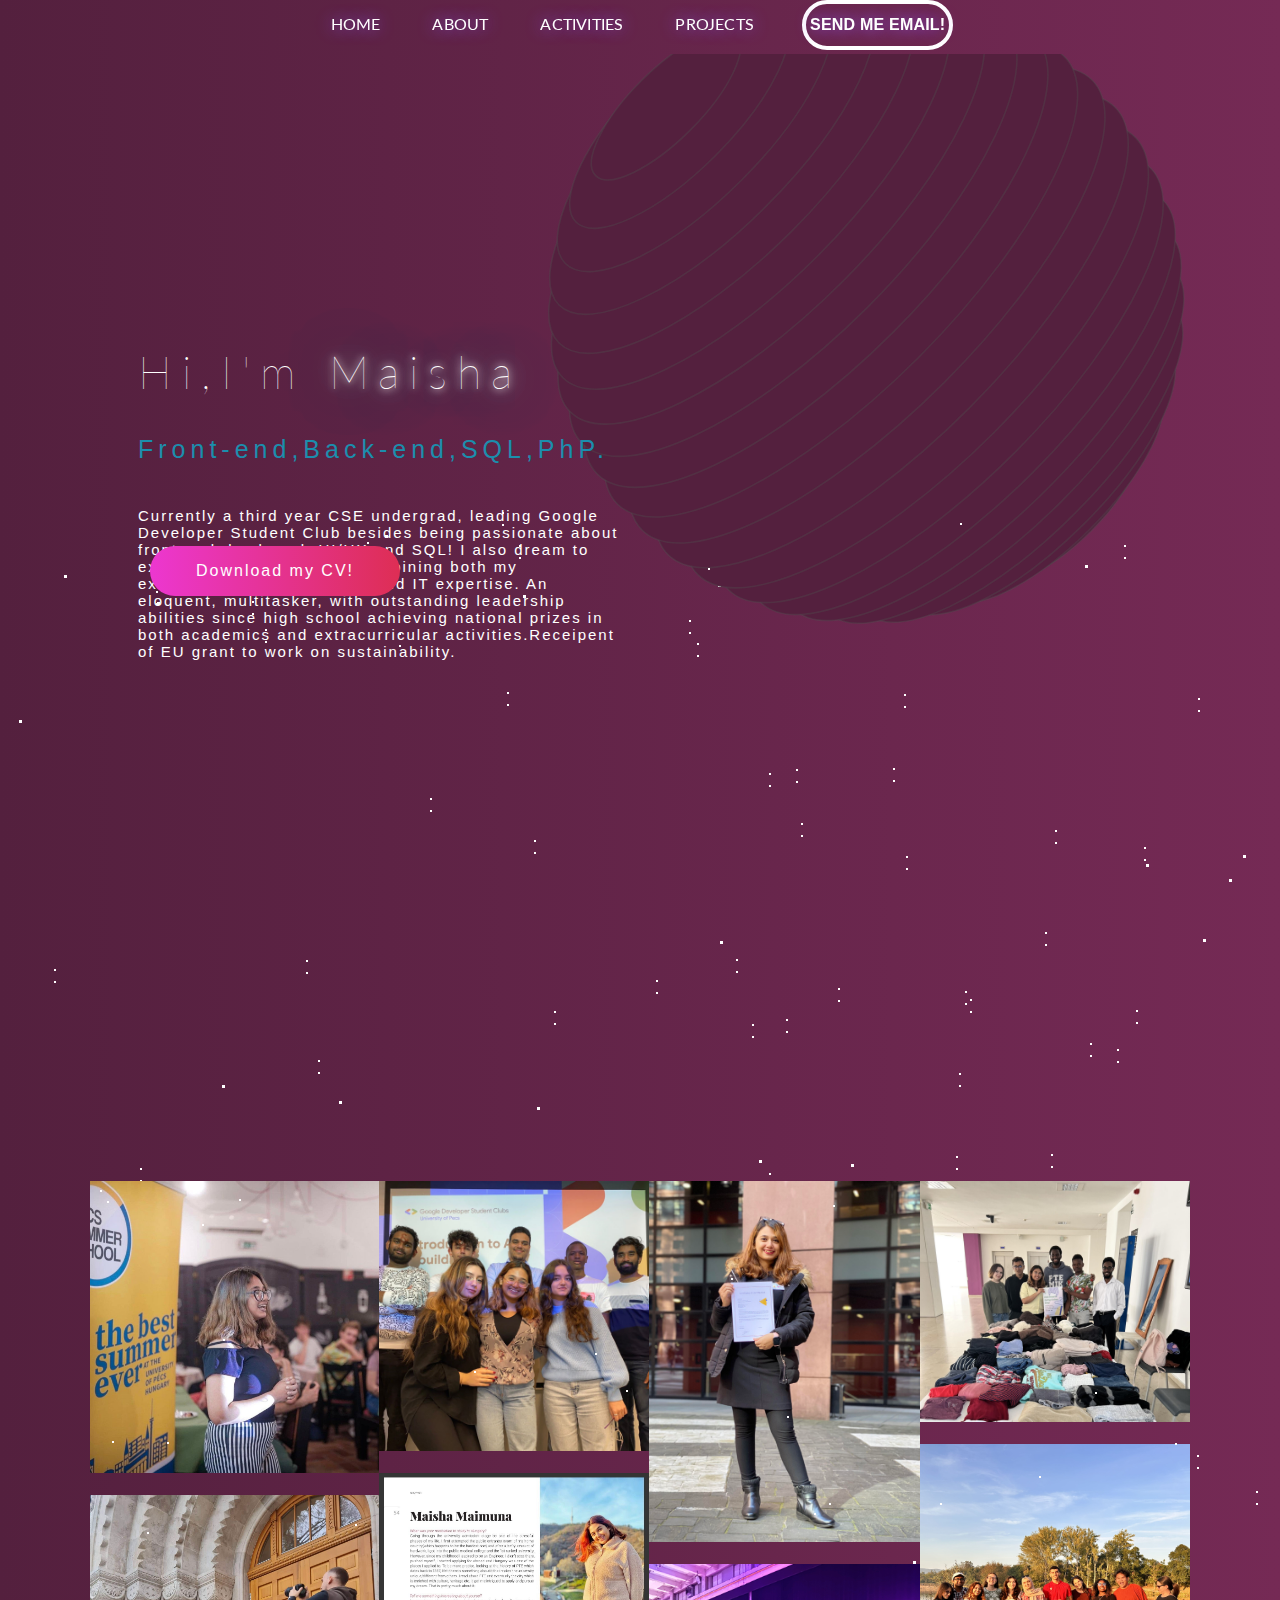
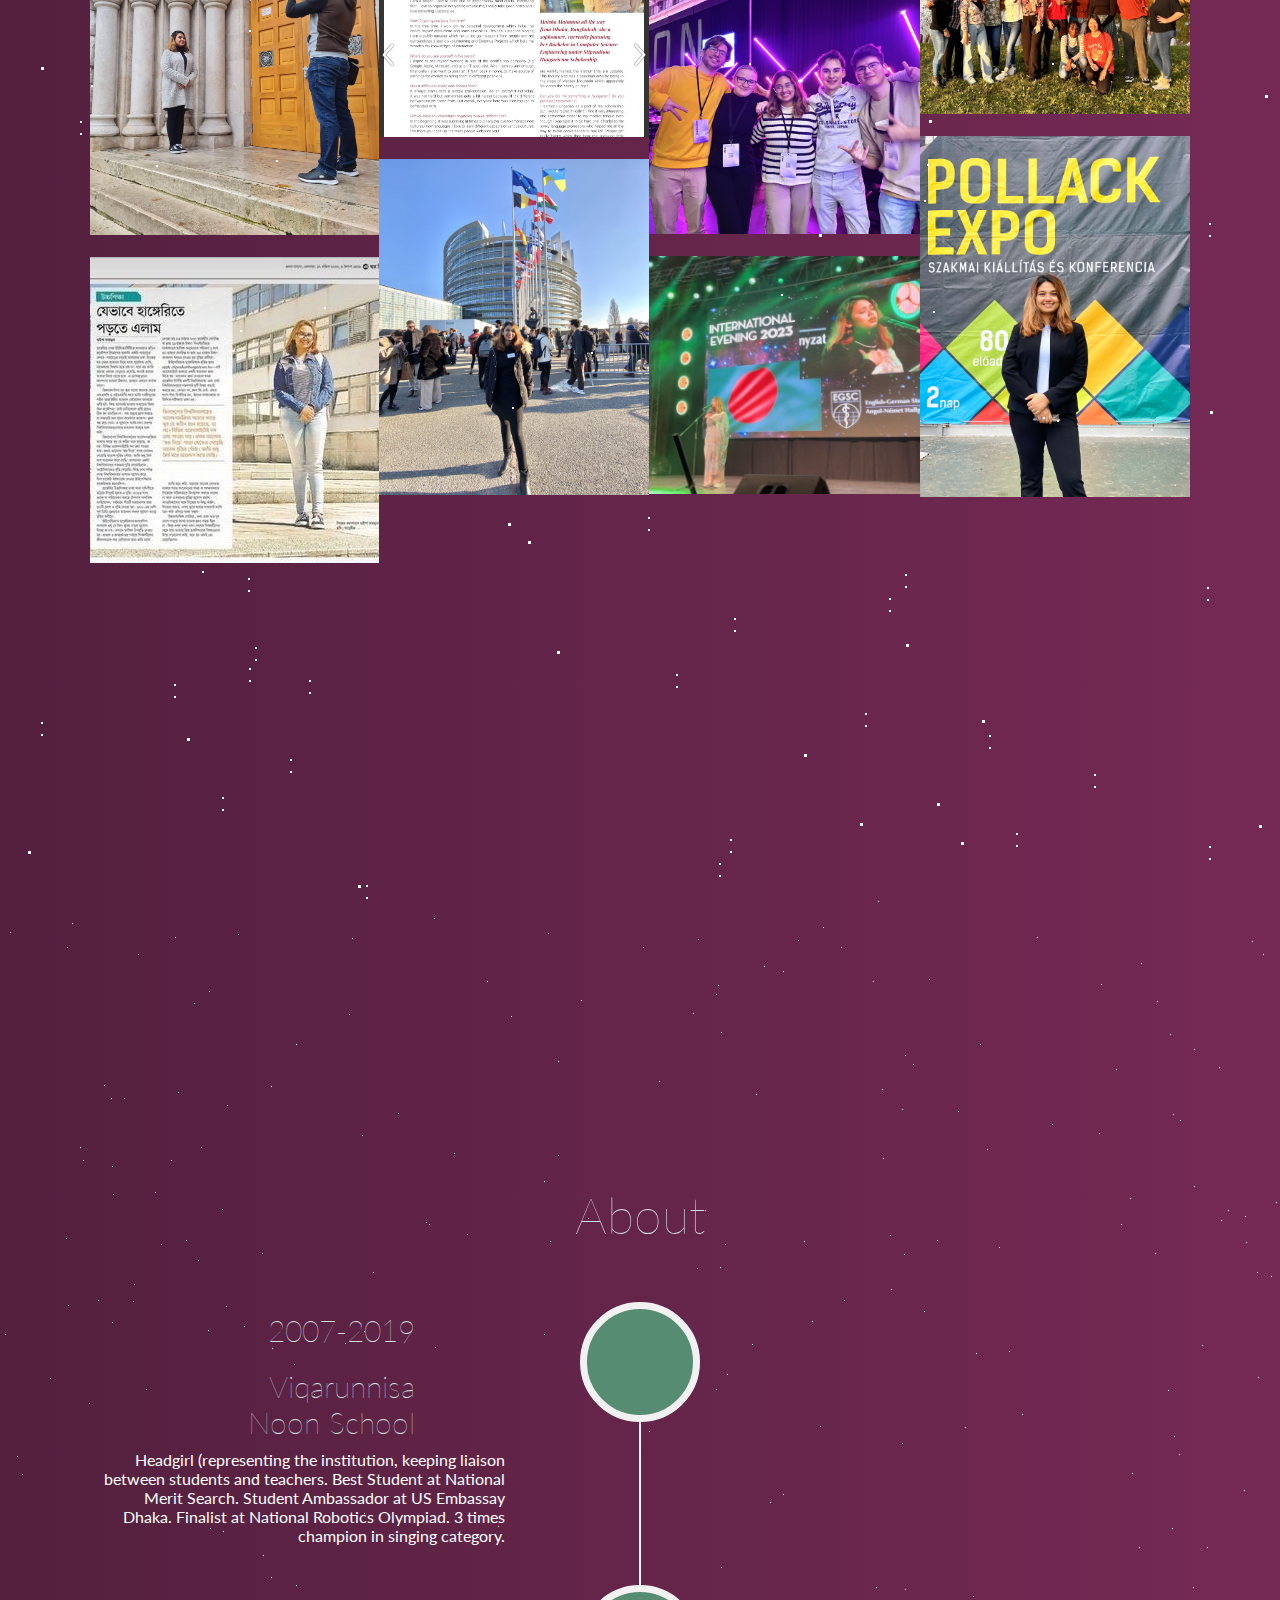
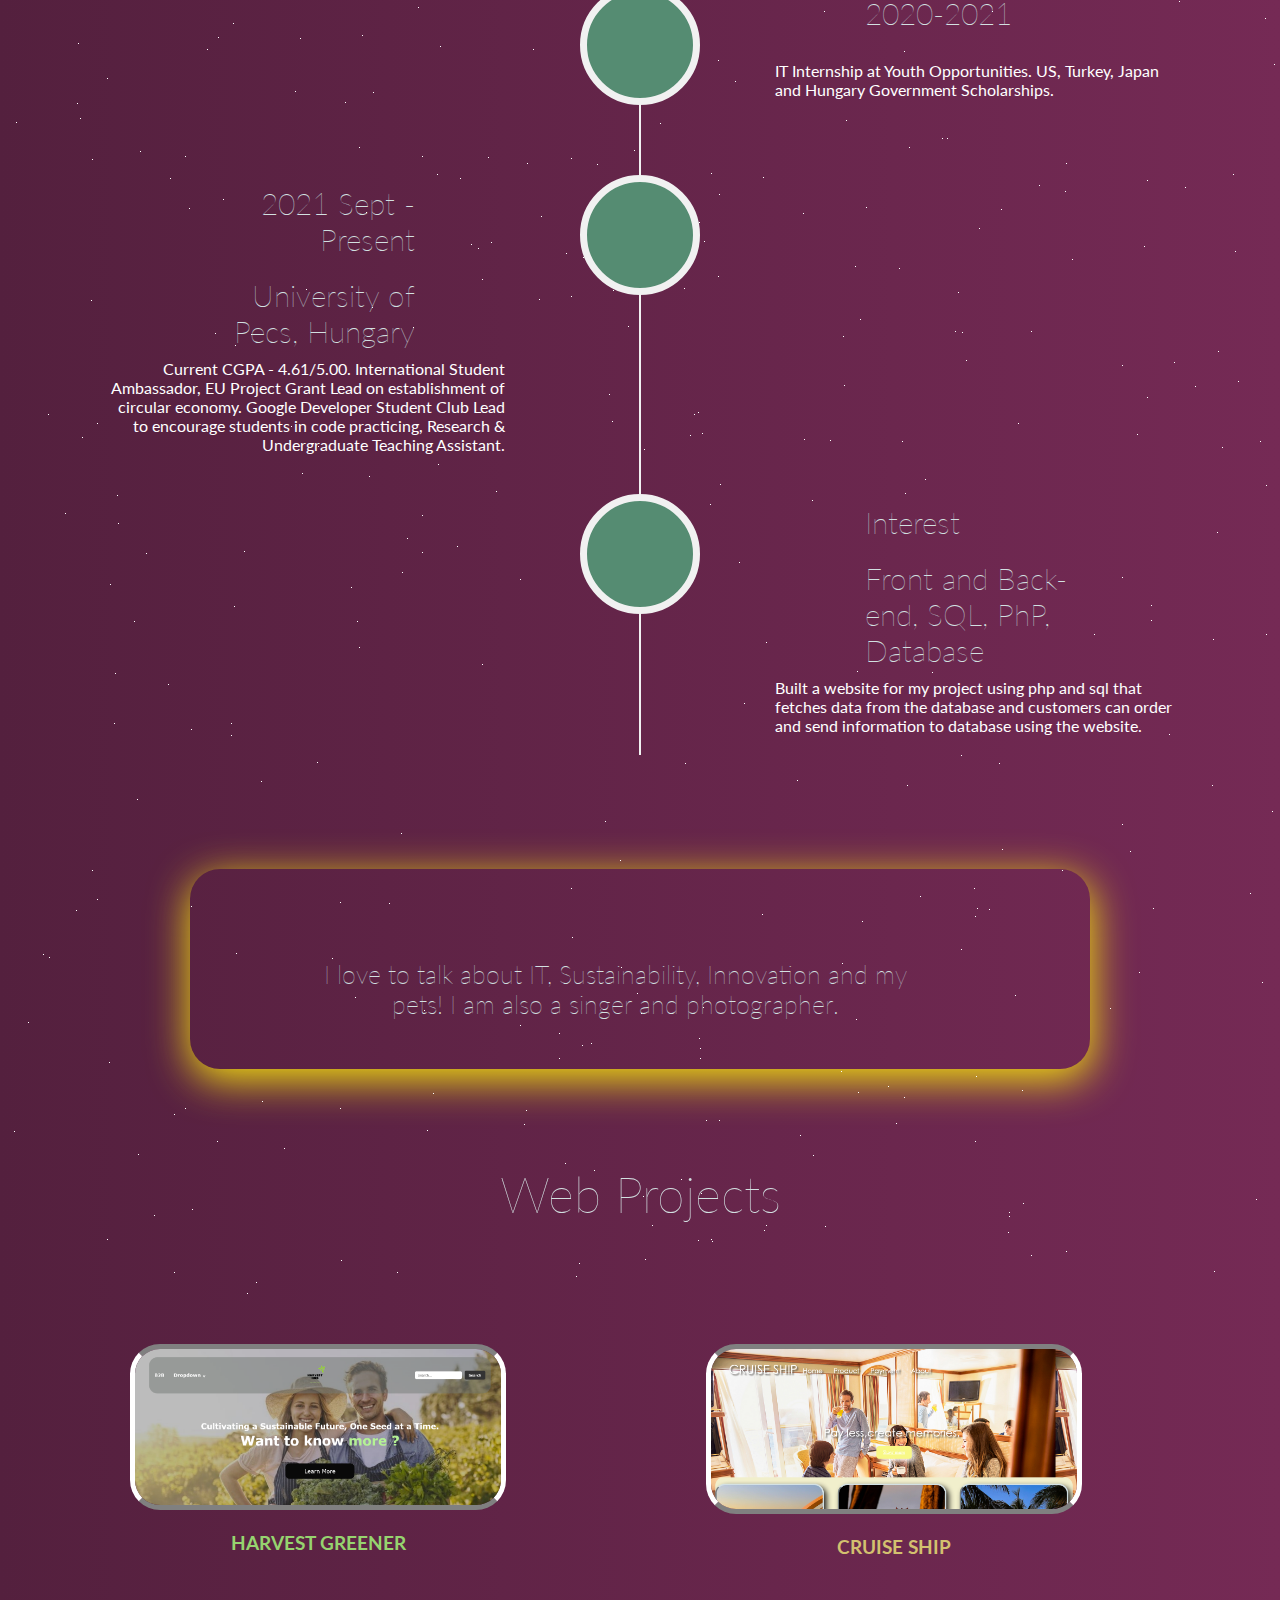
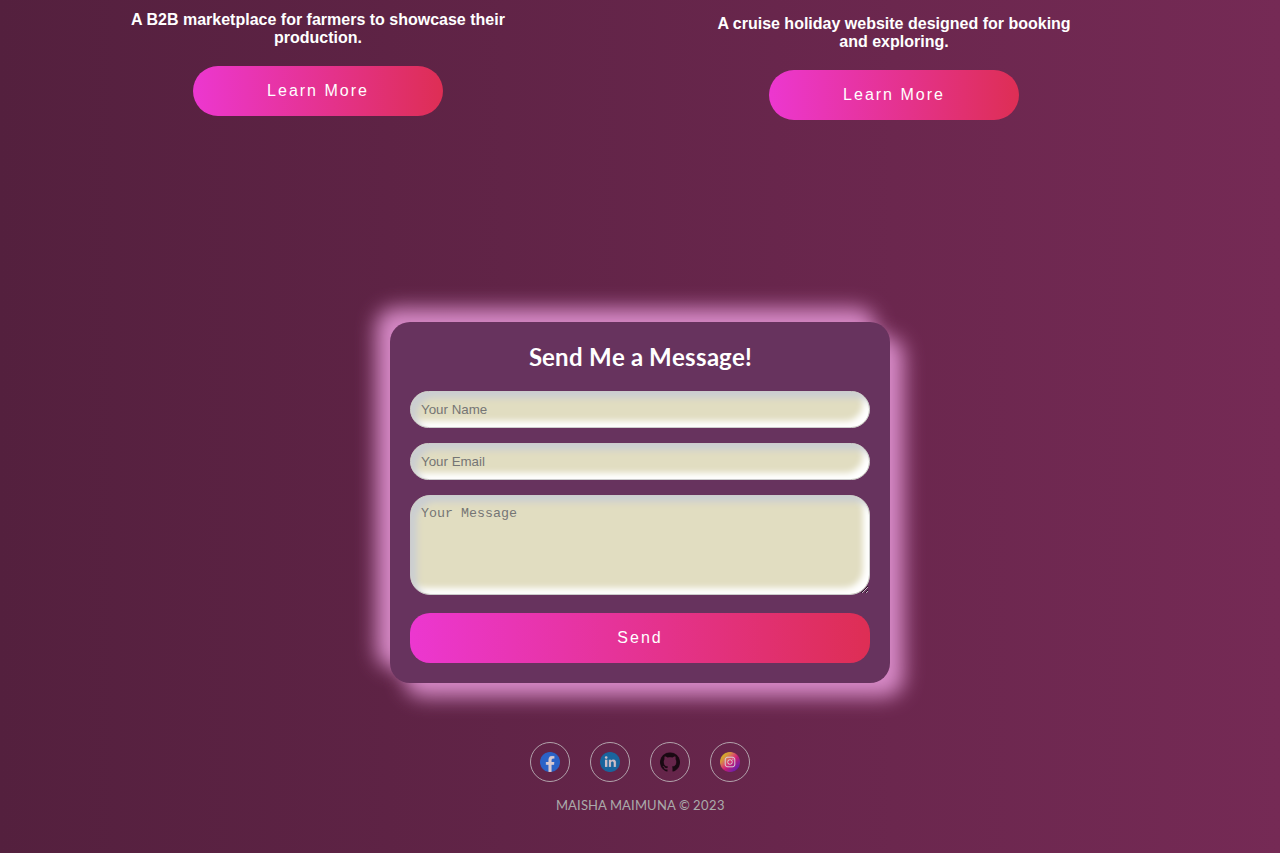
==== commit e38b0d90: "Update index.html" ====
--- a/index.html
+++ b/index.html
@@ -81,7 +81,7 @@
 An eloquent, multitasker, with outstanding leadership abilities since high school achieving national prizes in both academics and extracurricular activities.Receipent of EU grant to work on sustainability.</p>
 
 <div id="container">
-      <button>Download my CV!</button>
+      <button><a href="resume.pdf" download>Download my CV!</a></button>
     </div>
 
 
@@ -380,4 +380,4 @@
 </body>
 </html>
 <link rel="stylesheet" href="css.css">
-<script type="text/javascript" src="script.js"></script>+<script type="text/javascript" src="script.js"></script>
--- a/style/css.css
+++ b/style/css.css
@@ -1,3 +1,4 @@
+/* Reset and Global Styles */
 html {
   
   background: linear-gradient(to right, #54203e , #752a55);
@@ -7,6 +8,7 @@
 body, h1, h2, h3, p {
     margin: 0;
     padding: 0;
+    font-family: Lato, Helvetica, Arial, sans-serif;
 }
 
 /* Global styles */
@@ -18,9 +20,6 @@
   padding: 0;
 }
 
-body {
-  font-family: Lato, Helvetica, Arial, sans-serif;
-}
 
 a {
   color: inherit;
@@ -36,14 +35,33 @@
                           Navbar
   ======================================================*/
 #navbar {
-  background: none;
-  position: fixed;
-  top: 0;
-  height: 60px;
-  line-height: 60px;
-  width: 140vw;
-  z-index: 10;
-}
+  background: linear-gradient(to right, #54203e, #752a55);
+    overflow: visible;
+    position: fixed;
+    top: 0;
+    width: 100%;
+    z-index: 10;
+}
+
+.nav-wrapper {
+    margin: auto;
+    text-align: center;
+    width: 70%;
+}
+
+@media(max-width: 768px) {
+    .nav-wrapper {
+        width: 90%;
+    }
+}
+
+@media(max-width: 638px) {
+    .nav-wrapper {
+        width: 100%;
+    }
+}
+
+/* Button styles */
 
 .bn3637 {
   display: inline-flex;
@@ -69,22 +87,6 @@
 .bn36:hover {
   transform: perspective(1px) scale3d(1.044, 1.044, 1) translateZ(0) !important;
 }
-
-
-.nav-wrapper {
-  margin: auto;
-  
-  text-align: center;
-  width: 70%;
-} @media(max-width: 768px) {
-    .nav-wrapper {
-      width: 90%;
-    }
-  } @media(max-width: 638px) {
-      .nav-wrapper {
-        width: 100%;
-      }
-    } 
 
 
 .zoom {
@@ -765,7 +767,7 @@
 	font-size: 30px;
 }
 
-@media(min-width:767px) {
+@media(min-width:768px) {
     #portfolio .portfolio-item {
         margin: 0 0 30px;
     }
@@ -886,13 +888,18 @@
     margin-bottom: 0;
 }
 
-@media(min-width:768px) {
+/* Media Queries */
+
+/* Styles for screens 768px and above */
+@media (min-width: 768px) {
+    
+
     .timeline:before {
         left: 50%;
     }
 
     .timeline>li {
-        margin-bottom: 100px;
+        margin-bottom: 20px;
         min-height: 100px;
     }
 
@@ -905,9 +912,9 @@
 
     .timeline>li .timeline-image {
         left: 50%;
-        width: 100px;
-        height: 100px;
-        margin-left: -50px;
+        width: 70px; /* Adjusted image size for smaller screens */
+        height: 70px; /* Adjusted image size for smaller screens */
+        margin-left: -35px; /* Half of the adjusted width for centering */
     }
 
     .timeline>li .timeline-image h4 {
@@ -923,7 +930,9 @@
     }
 }
 
-@media(min-width:992px) {
+@media (min-width: 992px) {
+    /* Styles for screens 992px and above */
+
     .timeline>li {
         min-height: 150px;
     }
@@ -933,9 +942,9 @@
     }
 
     .timeline>li .timeline-image {
-        width: 150px;
-        height: 150px;
-        margin-left: -75px;
+        width: 100px;
+        height: 100px;
+        margin-left: -50px;
     }
 
     .timeline>li .timeline-image h4 {
@@ -949,7 +958,9 @@
     }
 }
 
-@media(min-width:1200px) {
+@media (min-width: 1200px) {
+    /* Styles for screens 1200px and above */
+
     .timeline>li {
         min-height: 170px;
     }
@@ -959,9 +970,9 @@
     }
 
     .timeline>li .timeline-image {
-        width: 170px;
-        height: 170px;
-        margin-left: -85px;
+        width: 120px;
+        height: 120px;
+        margin-left: -60px;
     }
 
     .timeline>li .timeline-image h4 {
@@ -972,6 +983,7 @@
         padding: 0 100px 20px 20px;
     }
 }
+
 
 
 .activities {
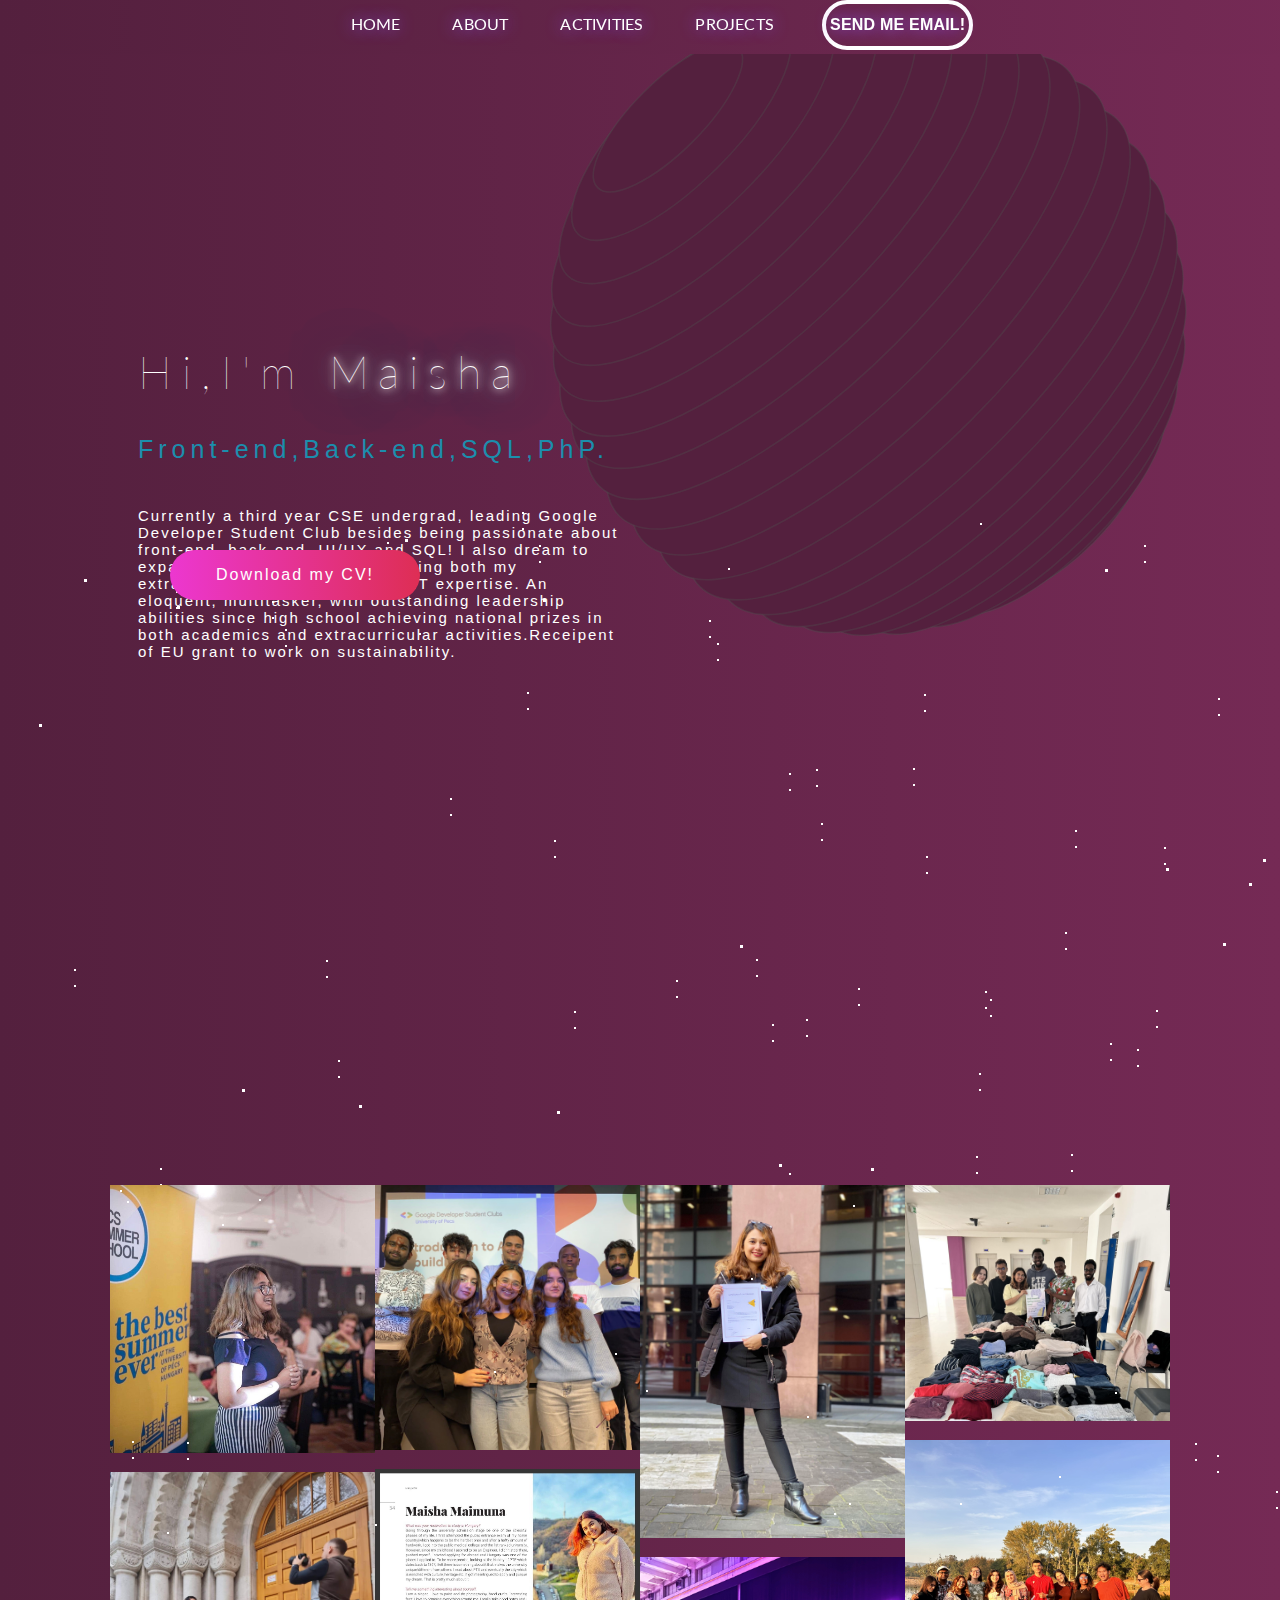
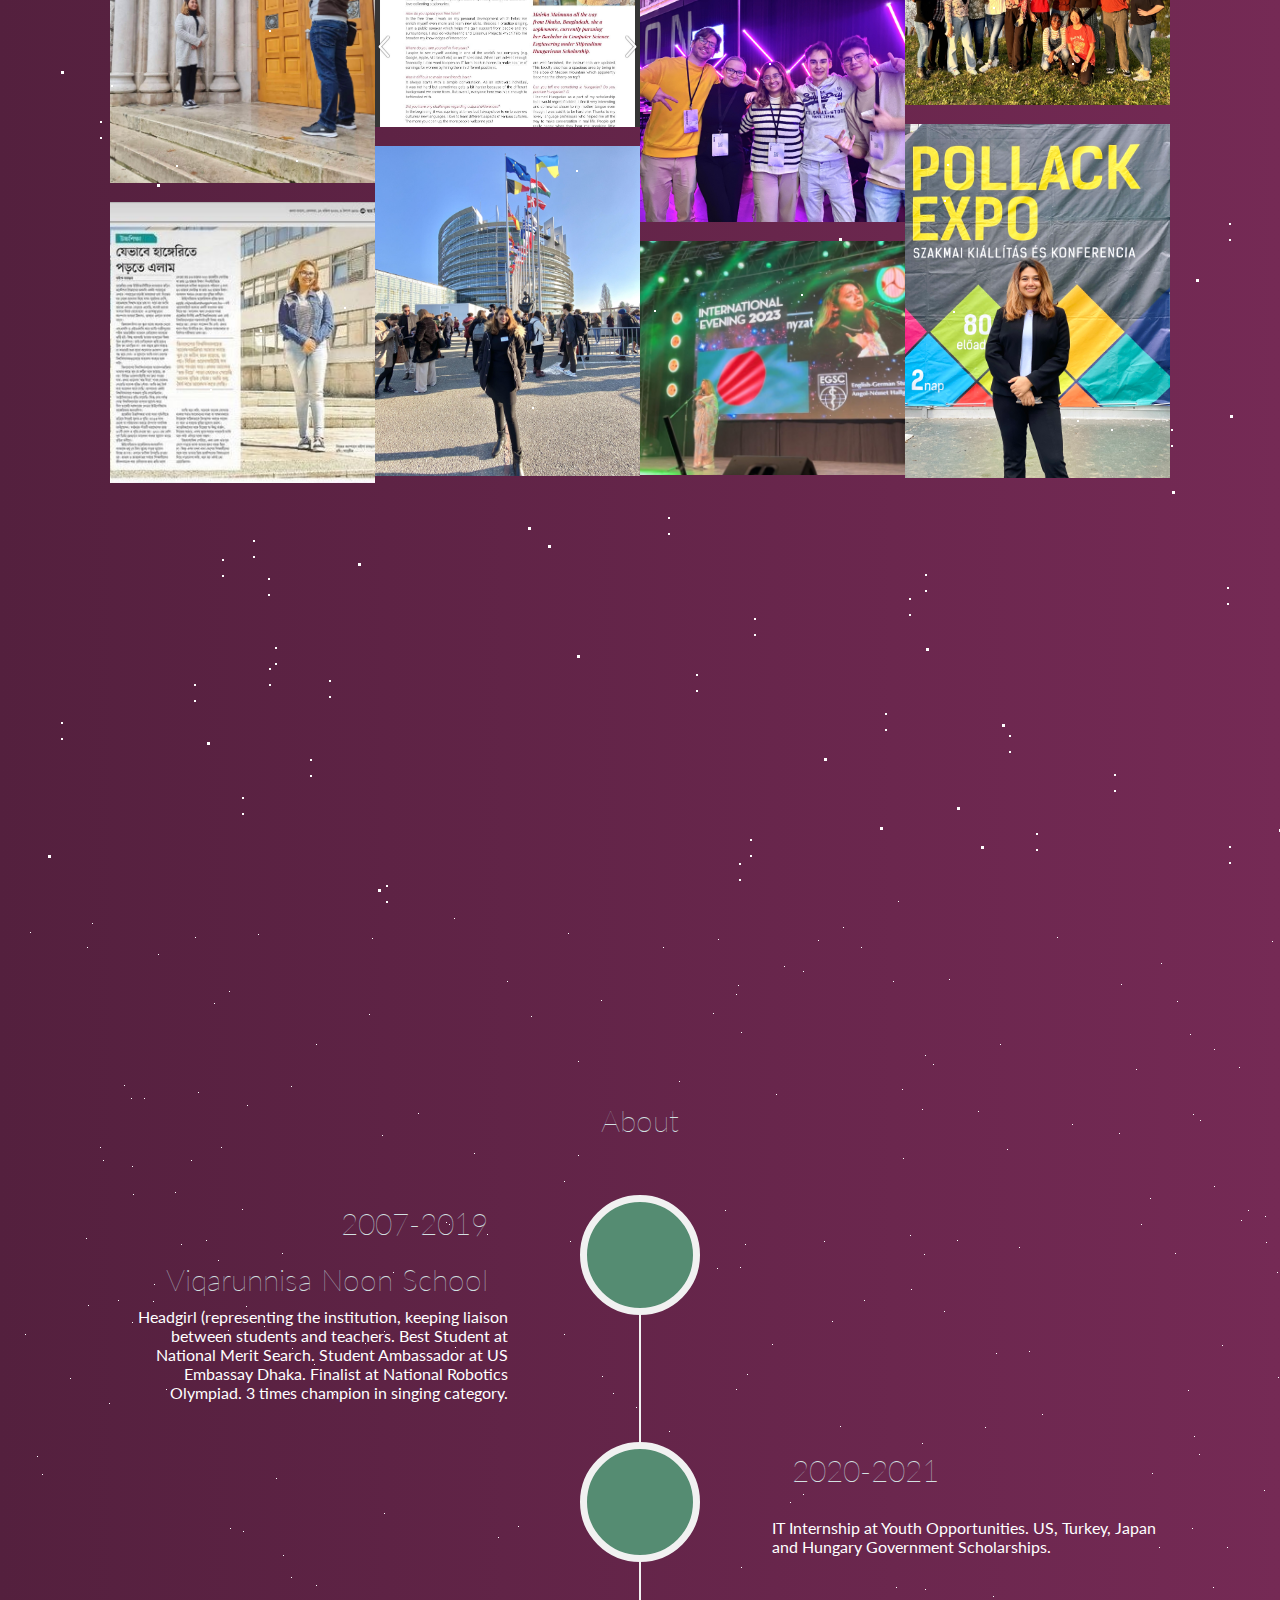
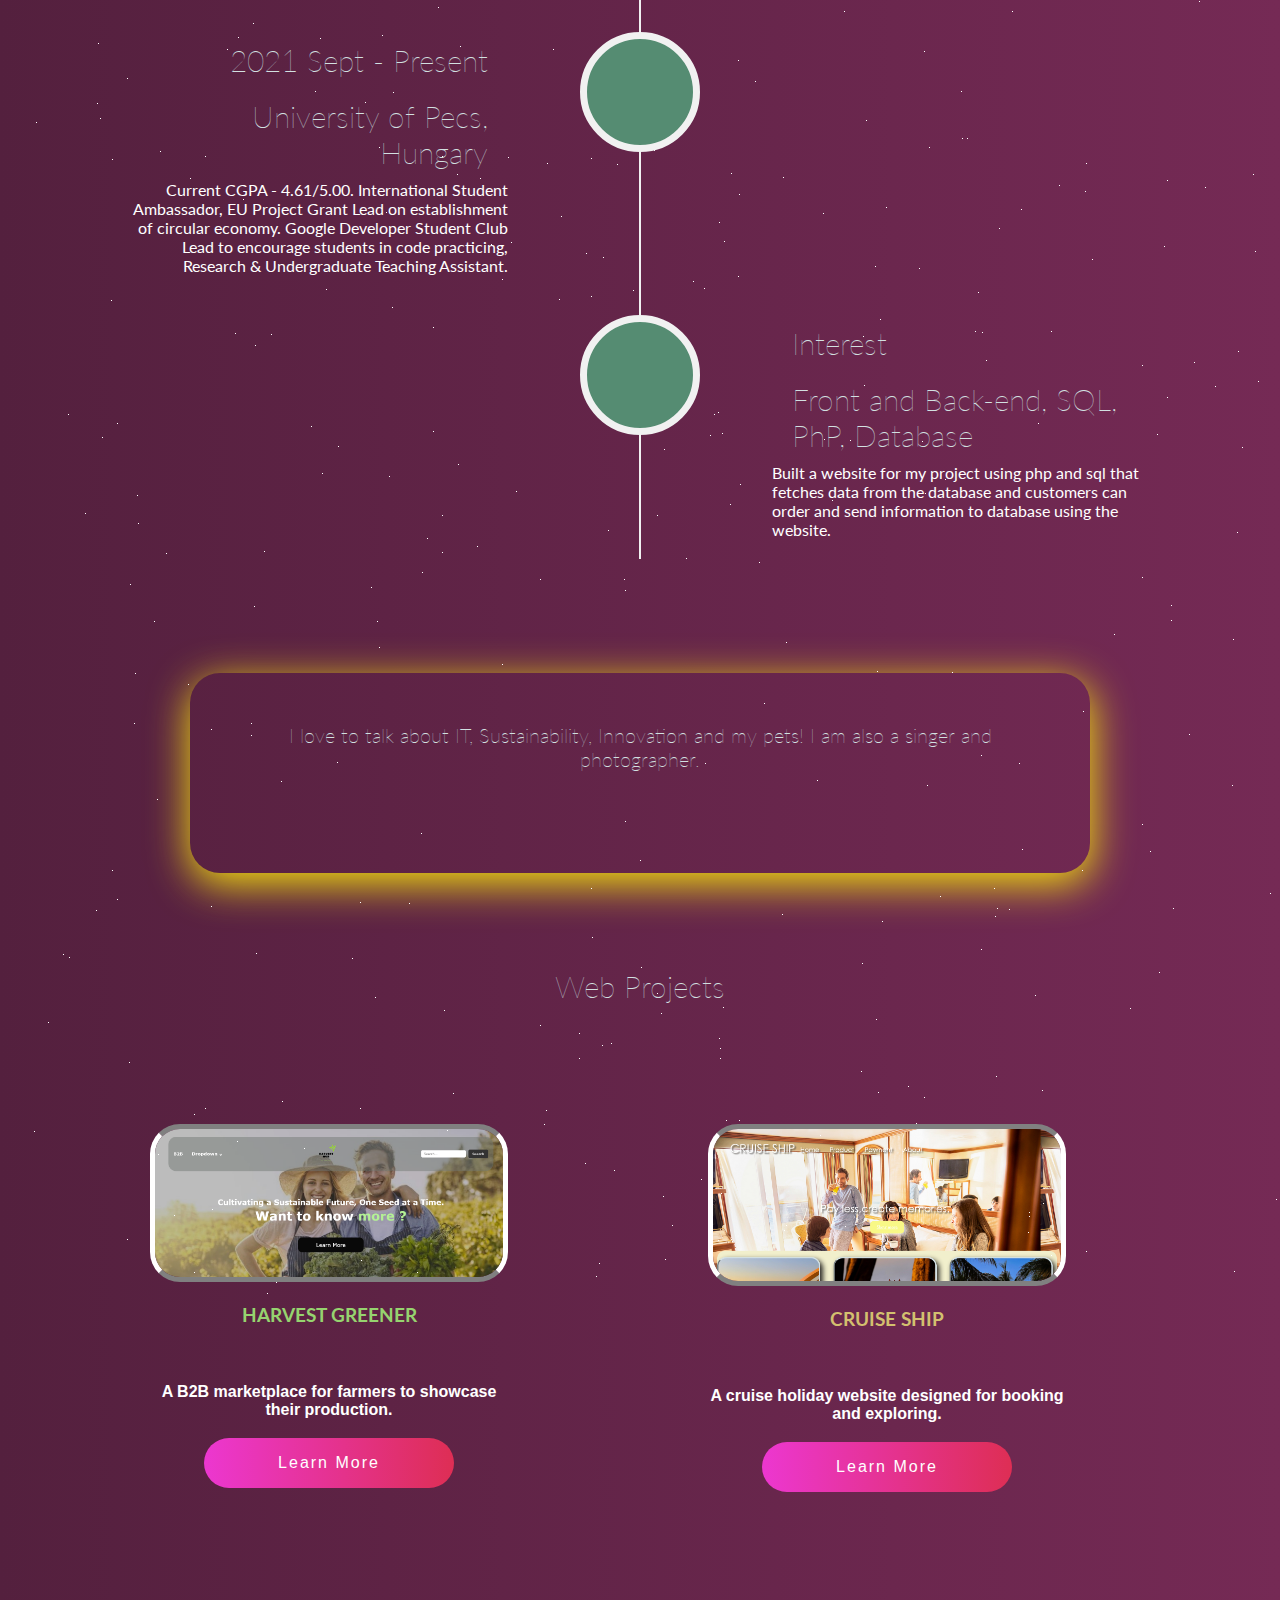
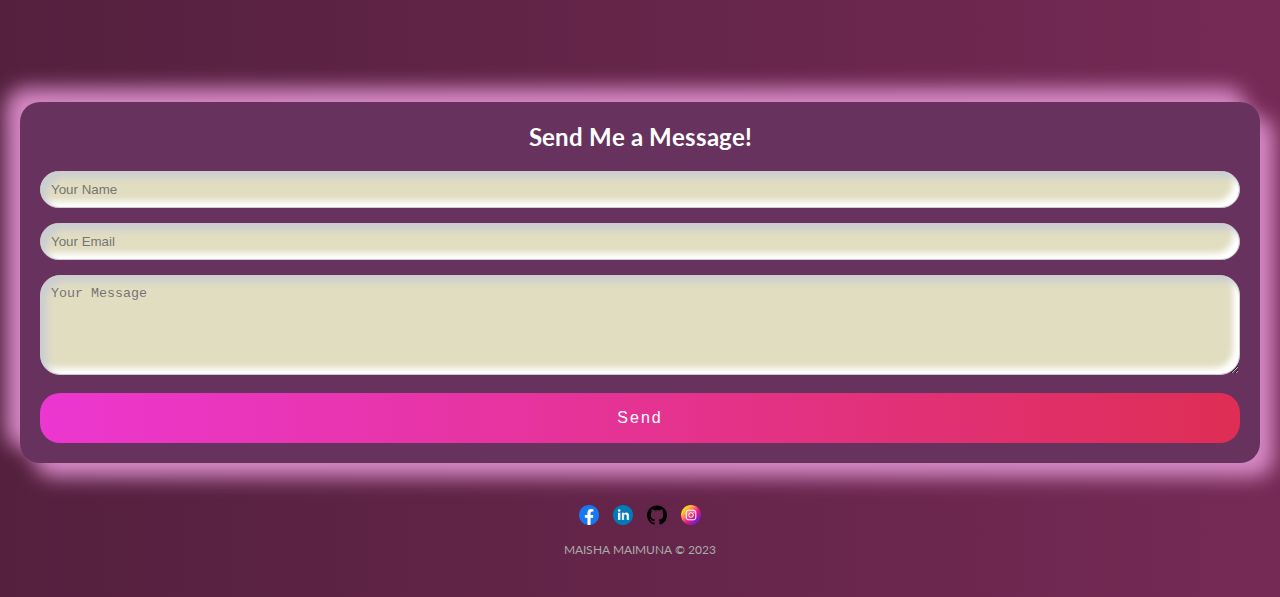
==== commit df6d04a6: "Update index.html" ====
--- a/index.html
+++ b/index.html
@@ -3,7 +3,7 @@
 <head>
     <meta charset="UTF-8">
     <meta http-equiv="X-UA-Compatible" content="IE=edge">
-    <meta name="viewport" content="width=device-width, initial-scale=1.0">
+    <meta name="viewport" content="width=device-width, initial-scale=1">
     <title>Maisha Maimuna</title>
     <link rel="stylesheet" href="style/css.css">
 	<link href='https://fonts.googleapis.com/css?family=Lato:300,400,700' rel='stylesheet' type='text/css'>
@@ -11,6 +11,7 @@
 	
 </head>
 <body>
+
 <div class="animation-wrapper">
   <div class="sphere-animation">
     <svg class="sphere" viewBox="0 0 440 440" stroke="rgba(80,80,80,.35)">
@@ -89,7 +90,7 @@
 <div class="gallery">
 	<div class="gallery__column">
 		        <div class="item">
-				<img src="images/img1.jpeg" class="gallery__image" width=100% height=20%>
+				<img src="images/img1.jpeg" class="gallery__image" >
 				<div class="caption">
 						
 						<p>sed do eiusmod</p>
@@ -98,7 +99,7 @@
 		
 
 		        <div class="item">
-				<img src="images/img4.jpeg" class="gallery__image" width=100% height=30%>
+				<img src="images/img4.jpeg" class="gallery__image" >
 				<div class="caption">
 						
 						<p>sed do eiusmod</p>
@@ -118,7 +119,7 @@
 	
 	            <div class="gallery__column">
 		        <div class="item">
-				<img src="images/img3.jpg"  class="gallery__image" width=100% height=23%>
+				<img src="images/img3.jpg"  class="gallery__image" >
 				<div class="caption">
 						
 						<p>sed do eiusmod</p>
@@ -127,7 +128,7 @@
 
 		
 		        <div class="item">
-				<img src="images/img6.jpeg" width=100% height=27% class="gallery__image">
+				<img src="images/img6.jpeg"  class="gallery__image">
 				<div class="caption">
 						
 						<p>sed do eiusmod</p>
@@ -136,7 +137,7 @@
 			
 
                 <div class="item">
-				<img src="images/img10.jpg" width=100% height=35% class="gallery__image">
+				<img src="images/img10.jpg"  class="gallery__image">
 				<div class="caption">
 						
 						<p>sed do eiusmod</p>
@@ -147,7 +148,7 @@
 	
 	<div class="gallery__column">
                 <div class="item">
-				<img src="images/img2.jpeg" class="gallery__image" width=100% height=35%>
+				<img src="images/img2.jpeg" class="gallery__image" >
 				<div class="caption">
 						
 						<p>sed do eiusmod</p>
@@ -156,15 +157,15 @@
 
 		
                 <div class="item">
-				<img src="images/img7.jpg" width=100% height=25% class="gallery__image">
-				<div class="caption">
-						
-						<p>sed do eiusmod</p>
-					</div>
-				</div>
-
-                <div class="item">
-				<img src="images/img11.jpg" width=100% height=25% class="gallery__image">
+				<img src="images/img7.jpg"  class="gallery__image">
+				<div class="caption">
+						
+						<p>sed do eiusmod</p>
+					</div>
+				</div>
+
+                <div class="item">
+				<img src="images/img11.jpg"  class="gallery__image">
 				<div class="caption">
 						
 						<p>sed do eiusmod</p>
@@ -175,21 +176,21 @@
 	
 	<div class="gallery__column">
                 <div class="item">
-				<img src="images/img5.jpeg" width=100% height=20% class="gallery__image">
-				<div class="caption">
-						
-						<p>sed do eiusmod</p>
-					</div>
-				</div>
-                <div class="item">
-				<img src="images/img8.jpg" width=100% height=30% class="gallery__image">
-				<div class="caption">
-						
-						<p>sed do eiusmod</p>
-					</div>
-				</div>
-                <div class="item">
-				<img src="images/img12.jpg" width=100% height=35% class="gallery__image">
+				<img src="images/img5.jpeg"  class="gallery__image">
+				<div class="caption">
+						
+						<p>sed do eiusmod</p>
+					</div>
+				</div>
+                <div class="item">
+				<img src="images/img8.jpg"  class="gallery__image">
+				<div class="caption">
+						
+						<p>sed do eiusmod</p>
+					</div>
+				</div>
+                <div class="item">
+				<img src="images/img12.jpg"  class="gallery__image">
 				<div class="caption">
 						
 						<p>sed do eiusmod</p>
@@ -284,7 +285,7 @@
 <br>
 <br>
 
-	<div class="post-item1">
+<div class="post-item1">
 <h6> I love to talk about IT, Sustainability, Innovation and my pets! I am also a singer and photographer. </h6>
 </div>
 
@@ -376,7 +377,7 @@
             <p class="copyright">MAISHA MAIMUNA © 2023</p>
         </footer>
     </div>
-
+</div>
 </body>
 </html>
 <link rel="stylesheet" href="css.css">
--- a/style/css.css
+++ b/style/css.css
@@ -11,8 +11,19 @@
     font-family: Lato, Helvetica, Arial, sans-serif;
 }
 
+
+
+/* Media query for mobile responsiveness */
+@media only screen and (max-width: 768px) {
+  body {
+    /* Adjustments for mobile screens */
+    /* For example: */
+    padding: 10px;
+    font-size: 14px;
+  }
+}
+
 /* Global styles */
-
 * {
   border: 0;
   box-sizing: border-box;
@@ -20,6 +31,15 @@
   padding: 0;
 }
 
+/* Media query for larger screens (desktop, tablet, etc.) */
+@media only screen and (min-width: 769px) {
+  body {
+    /* Adjustments for larger screens */
+    /* For example: */
+    padding: 20px;
+    font-size: 16px;
+  }
+}
 
 a {
   color: inherit;
@@ -156,7 +176,6 @@
   position: relative;
 }
 
-
 .animation-wrapper::before {
   content: '';
   display: block;
@@ -167,8 +186,6 @@
   width: 85%;
   height: 85%;
   z-index: 0;
-  
-
 }
 
 .sphere-animation {
@@ -180,21 +197,39 @@
   margin: -300px 0 0 -60px;
 }
 
-
-
 .sphere path {
   fill: #54203e;
   stroke-width: 1px;
-  stroke: rgba(80,80,80,.35);
+  stroke: rgba(80, 80, 80, .35);
   backface-visibility: hidden;
 }
 
-@media (min-width: 500px) {
+/* Media query for mobile responsiveness */
+@media only screen and (max-width: 768px) {
+  .sphere-animation {
+    width: 80%; /* Adjust as needed for mobile */
+    height: auto; /* Allow the height to adjust proportionally */
+    left: 50%;
+    top: 50%;
+    transform: translate(-50%, -50%);
+    margin: 0;
+  }
+}
+
+/* Media query for larger screens (desktop, tablet, etc.) */
+@media only screen and (min-width: 769px) {
+  .sphere-animation {
+    width: 700px; /* Desktop width */
+    height: 800px; /* Desktop height */
+    left: 150%;
+    margin: -300px 0 0 -60px;
+  }
+
+  /* Optional: Adjust other properties for larger screens */
   .sphere path {
-    stroke-width: 1px;
-  }
-}
-
+    stroke-width: 1px; /* Your existing styles */
+  }
+}
 
 
 .controls {
@@ -208,6 +243,7 @@
     @media(max-width: 1200px) {
         margin-top: -4%;
     }
+	
     @media(max-width: 600px) {
         flex-direction: column;
     }
@@ -413,6 +449,7 @@
       0 0 151px #0fa;
 }
 
+/* Styles for intro */
 .intro{
 	position: absolute;
   top: 55%;
@@ -427,6 +464,8 @@
   margin-top: -60px;
   padding-left: 10px;
 }
+
+/* Styles for intro1 */
 .intro1{
   position: absolute;
   top: 63%;
@@ -456,6 +495,7 @@
 
 @import url('https://fonts.googleapis.com/css2?family=Roboto:wght@400&display=swap');
 
+/* Styles for button */
 #container {
   width: 100%;
   padding: 10px 150px;
@@ -509,79 +549,117 @@
   }
 }
 
-/* new */
+
+/* Media query for mobile responsiveness */
+@media only screen and (max-width: 768px) {
+  h1 {
+    font-size: 30px;
+    letter-spacing: 5px;
+    top: 20%;
+    left: 5%;
+  }
+
+  .intro,
+  .intro1 {
+    font-size: 20px;
+    letter-spacing: 3px;
+    top: 30%;
+    left: 5%;
+    width: 80%;
+  }
+
+  button {
+    width: 200px;
+    height: 40px;
+    font-size: 14px;
+    letter-spacing: 1px;
+  }
+}
+
+/* Media query for larger screens (desktop, tablet, etc.) */
+@media only screen and (min-width: 769px) {
+  /* Keep your existing styles for larger screens here */
+}
+
+/* images */
 .gallery {
-	display: flex;
-	padding: 600px 90px;
-	transition: .3s;
-	
-	
-	&__column {
-		display: flex;
-		flex-direction: column;
-		width: 40%;
-	}
-	
-	&__link {
-		margin: 2px;
-		overflow: hidden;
-		
-		&:hover {
-			.gallery__image {
-				filter: grayscale(0);
-			}
-			
-			.gallery__caption {
-				opacity: 1;
-			}
-		}
-	}
-	
-	&__thumb {
-		position: relative;
-	}
-	
-	&__image {
-		display: block;
-		width: 100%;
-		transition: .3s;
-		
-		&:hover {
-			transform: scale(1.1);
-		}
-	}
-	
-	&__caption {
-
-		bottom: 0;
-		left: 0;
-		
-		width: 100%;
-		font-family: 'Raleway', sans-serif;
-		font-size: 16px;
-		color: white;
-		opacity: 0;
-		background: linear-gradient(0deg, rgba(0, 0, 0, .5) 0%, rgba(255, 255 ,255 , 0) 100%);
-		transition: .3s;
-	}
-}
-
-.item:hover img{
-    -webkit-transform: scale(1.1);
+  display: flex;
+  padding: 600px 90px;
+  transition: .3s;
+}
+
+.gallery__column {
+  display: flex;
+  flex-direction: column;
+  width: 40%;
+}
+
+.gallery__link {
+  margin: 2px;
+  overflow: hidden;
+}
+
+.gallery__thumb {
+  position: relative;
+}
+
+.gallery__image {
+  display: block;
+  width: 100%;
+  height: auto; /* Initial height */
+  transition: .3s;
+
+  &:hover {
     transform: scale(1.1);
-	
-    -webkit-transition: all 0.8s;
-    transition: all 0.8s;
-    opacity:2;
-	border-radius: 20px;
-	
+  }
+}
+
+.caption {
+  bottom: 0;
+  left: 0;
+  width: 100%;
+  font-family: 'Raleway', sans-serif;
+  font-size: 16px;
+  color: white;
+  opacity: 0;
+  background: linear-gradient(0deg, rgba(0, 0, 0, .5) 0%, rgba(255, 255, 255, 0) 100%);
+  transition: .3s;
+}
+
+/* Hover effect styles */
+.item:hover img {
+  transform: scale(1.1);
+  transition: all 0.8s;
+  opacity: 1;
+  border-radius: 20px;
 }
 
 .item .caption {
-
-	opacity: 0;
-	-webkit-transition: all 0.4s;
-    transition: all 0.4s;
+  opacity: 0;
+  transition: all 0.4s;
+}
+
+/* Media query for mobile responsiveness */
+@media only screen and (max-width: 768px) {
+  .gallery {
+    padding: 200px 20px; /* Adjust padding for mobile */
+    flex-direction: column; /* Display images in a column for mobile */
+  }
+
+  .gallery__column {
+    width: 100%; /* Full width for mobile */
+    padding: 10px; /* Adjust padding */
+  }
+
+  .gallery__image {
+    height: 100%; /* Take full height of the container */
+    margin-bottom: 10px; /* Add some space between images */
+  }
+}
+
+/* Media query for larger screens (desktop, tablet, etc.) */
+@media only screen and (min-width: 769px) {
+  /* Keep your existing styles for larger screens here */
 }
 
 .column {
@@ -639,7 +717,7 @@
 h4 {
 	font-family: "lato", sans-serif;
   font-weight: 100;
-  font-size: 50px;
+  font-size: 30px;
   color: #d2e0e1;
   text-align: center;
 }
@@ -647,67 +725,41 @@
 
 
 h5 { font-family: "lato", sans-serif;
-  font-weight: 100;
-  font-size: 45px;
-  color: #d2e0e1;
-  padding: 10px 90px 10px;
-}
-	
-h6 {
-  font-family: "lato", sans-serif;
   font-weight: 100;
   font-size: 25px;
   color: #d2e0e1;
-  padding: 10px 90px 10px 40px;
-}
-
-.post-item1 {
-	margin-left: auto;
-  margin-right: auto;
-	text-align: center;
-  border: 0px solid #ece357;
-  width: 900px;
-  height: 200px;
-  box-shadow: 1px 10px 40px 1px #f5e00f;
-  border-radius: 30px 30px;
-  padding: 80px 70px;
-  -webkit-transition: all 0.2s ease-in-out;
-  transition: all 0.2s ease-in-out;
-}
-.post-item1:hover {
-
-  outline: 0px solid transparent;
-  
-  border: 0px solid #fd6000;
-  border-radius: 30px 30px;
-  box-shadow: 1px 10px 40px 1px #fd6000;
-  -webkit-transition: all 0.4s ease-in-out;
-  transition: all 0.5s ease-in-out;
-}
-
-.post-item2 {
-	margin-left: auto;
-  margin-right: auto;
-	text-align: center;
-  border: 0px solid #ece357;
-  width: 900px;
-  height: 200px;
-  box-shadow: 1px 10px 40px 1px #f5e00f;
-  border-radius: 30px 30px;
-  padding: 60px 70px;
-  -webkit-transition: all 0.2s ease-in-out;
-  transition: all 0.2s ease-in-out;
-}
-.post-item2:hover {
-
-  outline: 0px solid transparent;
-  
-  border: 0px solid #fd6000;
-  border-radius: 30px 30px;
-  box-shadow: 1px 10px 40px 1px #fd6000;
-  -webkit-transition: all 0.4s ease-in-out;
-  transition: all 0.5s ease-in-out;
-}
+  padding: 10px 20px;
+}
+	
+/* Media query for mobile responsiveness */
+@media only screen and (max-width: 768px) {
+  .column {
+    width: 100%; /* Occupy full width on mobile */
+    padding: 10px; /* Adjust padding for smaller screens */
+    height: auto; /* Remove height property */
+  }
+
+  h4 {
+    font-size: 25px; /* Adjusted font size for mobile */
+  }
+
+  h5 {
+    font-size: 20px; /* Adjusted font size for mobile */
+    padding: 10px; /* Adjusted padding for smaller screens */
+  }
+
+  /* Adjust other styles as needed for mobile */
+}
+
+/* Media query for larger screens (desktop, tablet, etc.) */
+@media only screen and (min-width: 769px) {
+  /* Keep your existing styles for larger screens here */
+}	
+	
+
+
+
+
 
 .post-item {
   
@@ -725,53 +777,58 @@
   transition: all 0.4s ease-in-out;
 }
 
-.footer-basic {
-  padding:40px;
-  
-  color:#4b4c4d;
-}
-
-
-.footer-basic .social {
-  text-align:center;
-  
-}
-
-.footer-basic .social > a {
-  font-size:24px;
-  width:40px;
-  height:40px;
-  line-height:40px;
-  display:inline-block;
-  text-align:center;
-  border-radius:50%;
-  border:1px solid #ccc;
-  margin:0 8px;
-  color:inherit;
-  opacity:0.75;
-}
-
-.footer-basic .social > a:hover {
-  opacity:0.9;
-}
-
-.footer-basic .copyright {
-  margin-top:15px;
-  text-align:center;
-  font-size:13px;
-  color:#aaa;
-  margin-bottom:0;
+h6 {
+  font-family: "lato", sans-serif;
+  font-weight: 100;
+  font-size: 20px; /* Adjusted font size for mobile */
+  color: #d2e0e1;
+  padding: 10px 20px; /* Adjusted padding for mobile */
+}
+
+.post-item1 {
+  margin-left: auto;
+  margin-right: auto;
+  text-align: center;
+  border: 0px solid #ece357;
+  width: 80%; /* Adjusted width for mobile */
+  max-width: 900px; /* Added max-width for larger screens */
+  height: 200px;
+  box-shadow: 1px 10px 40px 1px #f5e00f;
+  border-radius: 30px;
+  padding: 40px; /* Adjusted padding for mobile */
+  transition: all 0.2s ease-in-out;
+}
+
+.post-item1:hover {
+  outline: 0px solid transparent;
+  border: 0px solid #fd6000;
+  border-radius: 30px;
+  box-shadow: 1px 10px 40px 1px #fd6000;
+  transition: all 0.5s ease-in-out;
+}
+
+/* Media query for mobile responsiveness */
+@media only screen and (max-width: 768px) {
+  h6 {
+    font-size: 18px; /* Further adjusted font size for mobile */
+    padding: 10px 15px; /* Further adjusted padding for mobile */
+  }
+
+  .post-item1 {
+    width: 90%; /* Further adjusted width for mobile */
+    padding: 30px; /* Further adjusted padding for mobile */
+  }
+}
+
+/* Media query for larger screens (desktop, tablet, etc.) */
+@media only screen and (min-width: 769px) {
+  /* Keep your existing styles for larger screens here */
 }
 
 h5 {
 	font-size: 30px;
 }
 
-@media(min-width:768px) {
-    #portfolio .portfolio-item {
-        margin: 0 0 30px;
-    }
-}
 
 .timeline {
     position: relative;
@@ -888,18 +945,15 @@
     margin-bottom: 0;
 }
 
-/* Media Queries */
-
-/* Styles for screens 768px and above */
+
+
 @media (min-width: 768px) {
-    
-
     .timeline:before {
         left: 50%;
     }
 
     .timeline>li {
-        margin-bottom: 20px;
+        margin-bottom: 20px; /* Adjusted margin for smaller screens */
         min-height: 100px;
     }
 
@@ -930,9 +984,8 @@
     }
 }
 
+/* For screens 992px and above */
 @media (min-width: 992px) {
-    /* Styles for screens 992px and above */
-
     .timeline>li {
         min-height: 150px;
     }
@@ -958,9 +1011,8 @@
     }
 }
 
+/* For screens 1200px and above */
 @media (min-width: 1200px) {
-    /* Styles for screens 1200px and above */
-
     .timeline>li {
         min-height: 170px;
     }
@@ -985,14 +1037,13 @@
 }
 
 
-
 .activities {
 	text-align: center;
 	color: white;
 }
 
 .contact-form {
-    max-width: 500px;
+    max-width: 100%; /* Adjusted for responsiveness */
     margin: 0 auto;
     padding: 20px;
     background-color: #67335e;
@@ -1040,5 +1091,86 @@
     background-color: #2980b9;
 }
 
-
-
+/* Media query for mobile responsiveness */
+@media only screen and (max-width: 768px) {
+  .contact-form {
+    padding: 10px; /* Adjust padding for smaller screens */
+    border-radius: 10px; /* Smaller border radius for mobile */
+  }
+
+  .contact-form h2 {
+    margin-bottom: 10px; /* Adjusted margin for smaller screens */
+  }
+
+  .contact-form input[type="text"],
+  .contact-form input[type="email"],
+  .contact-form textarea {
+    margin-bottom: 10px; /* Adjusted margin for smaller screens */
+    border-radius: 10px; /* Smaller border radius for inputs on mobile */
+  }
+
+  .contact-form button[type="submit"] {
+    padding: 8px 12px; /* Adjusted padding for smaller screens */
+    border-radius: 10px; /* Smaller border radius for button on mobile */
+  }
+}
+
+/* Media query for larger screens (desktop, tablet, etc.) */
+@media only screen and (min-width: 769px) {
+  /* Keep your existing styles for larger screens here */
+}
+
+.footer-basic {
+  padding: 20px; /* Adjusted padding for mobile */
+  color: #4b4c4d;
+}
+
+.footer-basic .social {
+  text-align: center;
+}
+
+.footer-basic .social > a {
+  font-size: 20px; /* Adjusted font size for mobile */
+  width: 30px; /* Adjusted width for mobile */
+  height: 30px; /* Adjusted height for mobile */
+  line-height: 30px; /* Adjusted line height for mobile */
+  margin: 0 5px; /* Adjusted margin for mobile */
+}
+
+.footer-basic .social > a:hover {
+  opacity: 0.9;
+}
+
+.footer-basic .copyright {
+  margin-top: 10px; /* Adjusted margin for mobile */
+  text-align: center;
+  font-size: 12px; /* Adjusted font size for mobile */
+  color: #aaa;
+  margin-bottom: 0;
+}
+
+/* Media query for mobile responsiveness */
+@media only screen and (max-width: 768px) {
+  .footer-basic {
+    padding: 15px; /* Further adjusted padding for smaller screens */
+  }
+
+  .footer-basic .social > a {
+    font-size: 18px; /* Further adjusted font size for mobile */
+    width: 25px; /* Further adjusted width for mobile */
+    height: 25px; /* Further adjusted height for mobile */
+    line-height: 25px; /* Further adjusted line height for mobile */
+    margin: 0 3px; /* Further adjusted margin for mobile */
+  }
+
+  .footer-basic .copyright {
+    margin-top: 5px; /* Further adjusted margin for mobile */
+    font-size: 11px; /* Further adjusted font size for mobile */
+  }
+}
+
+/* Media query for larger screens (desktop, tablet, etc.) */
+@media only screen and (min-width: 769px) {
+  /* Keep your existing styles for larger screens here */
+}
+
